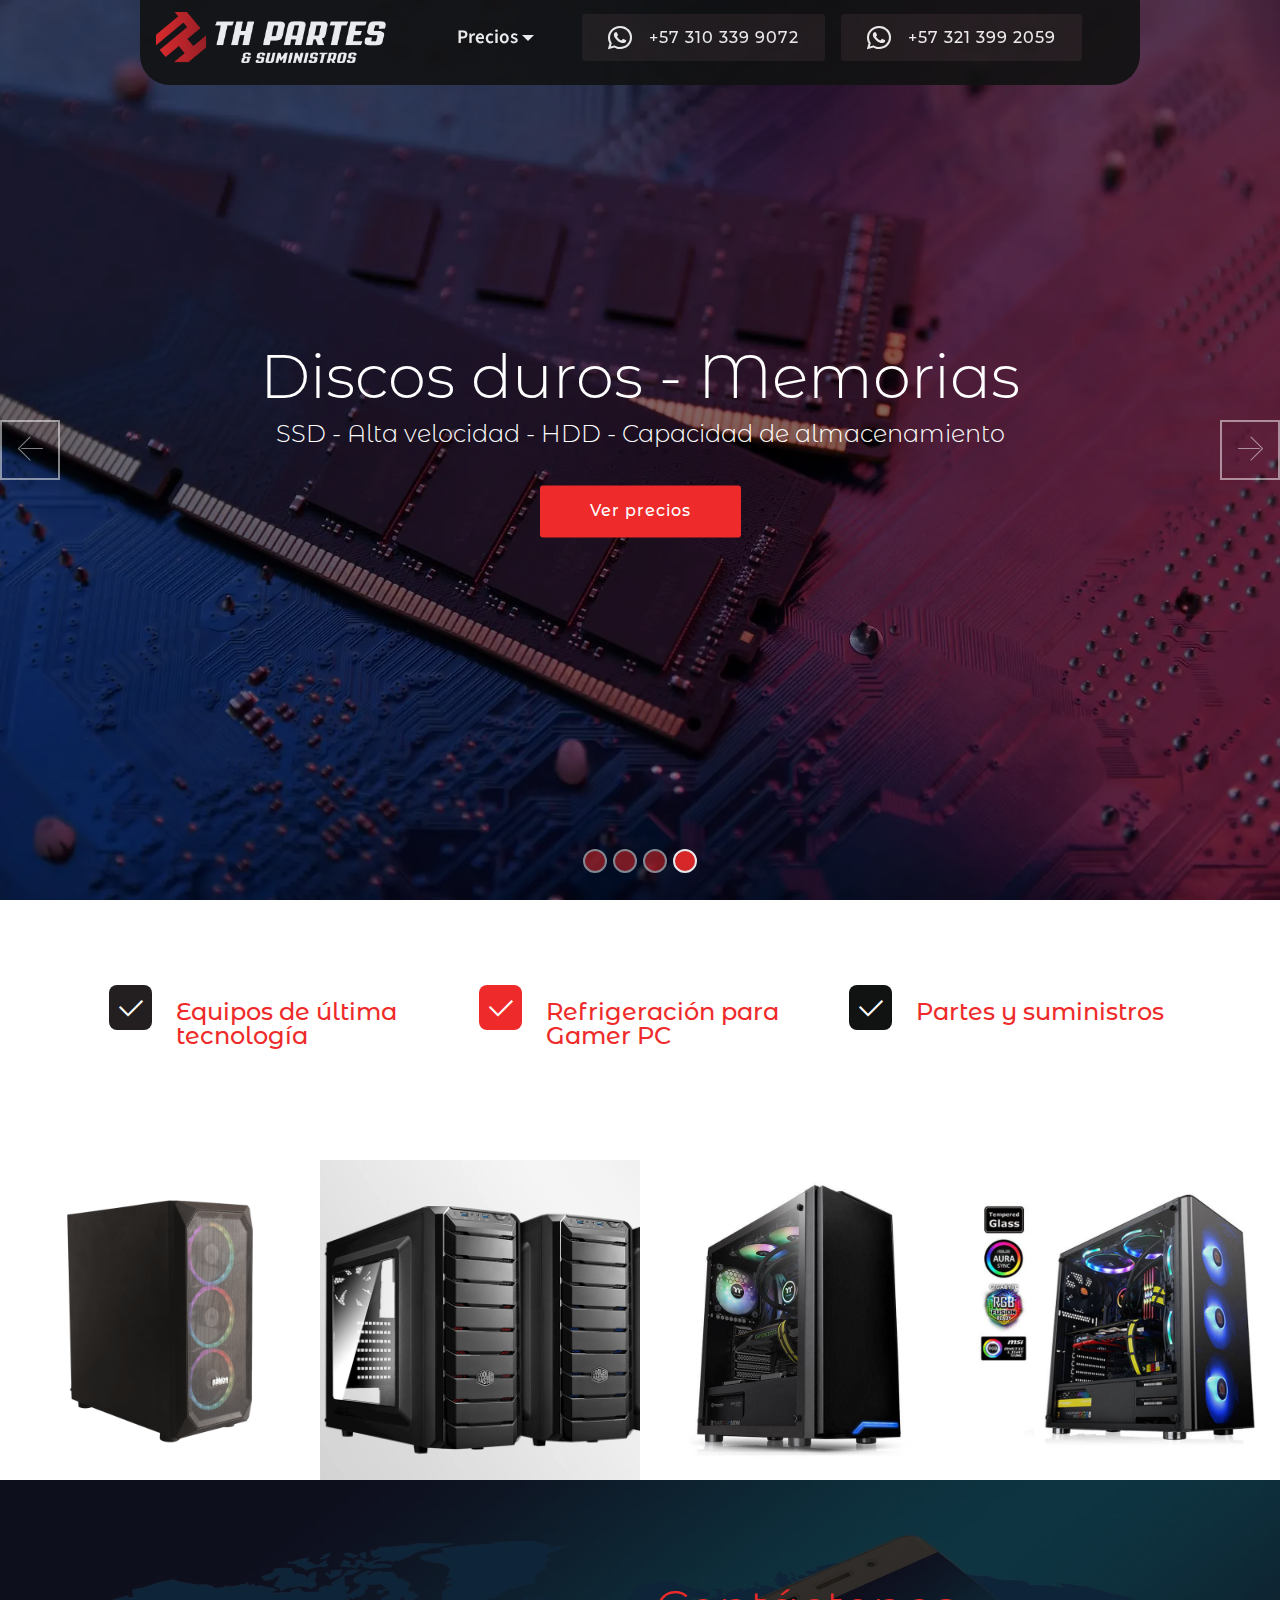
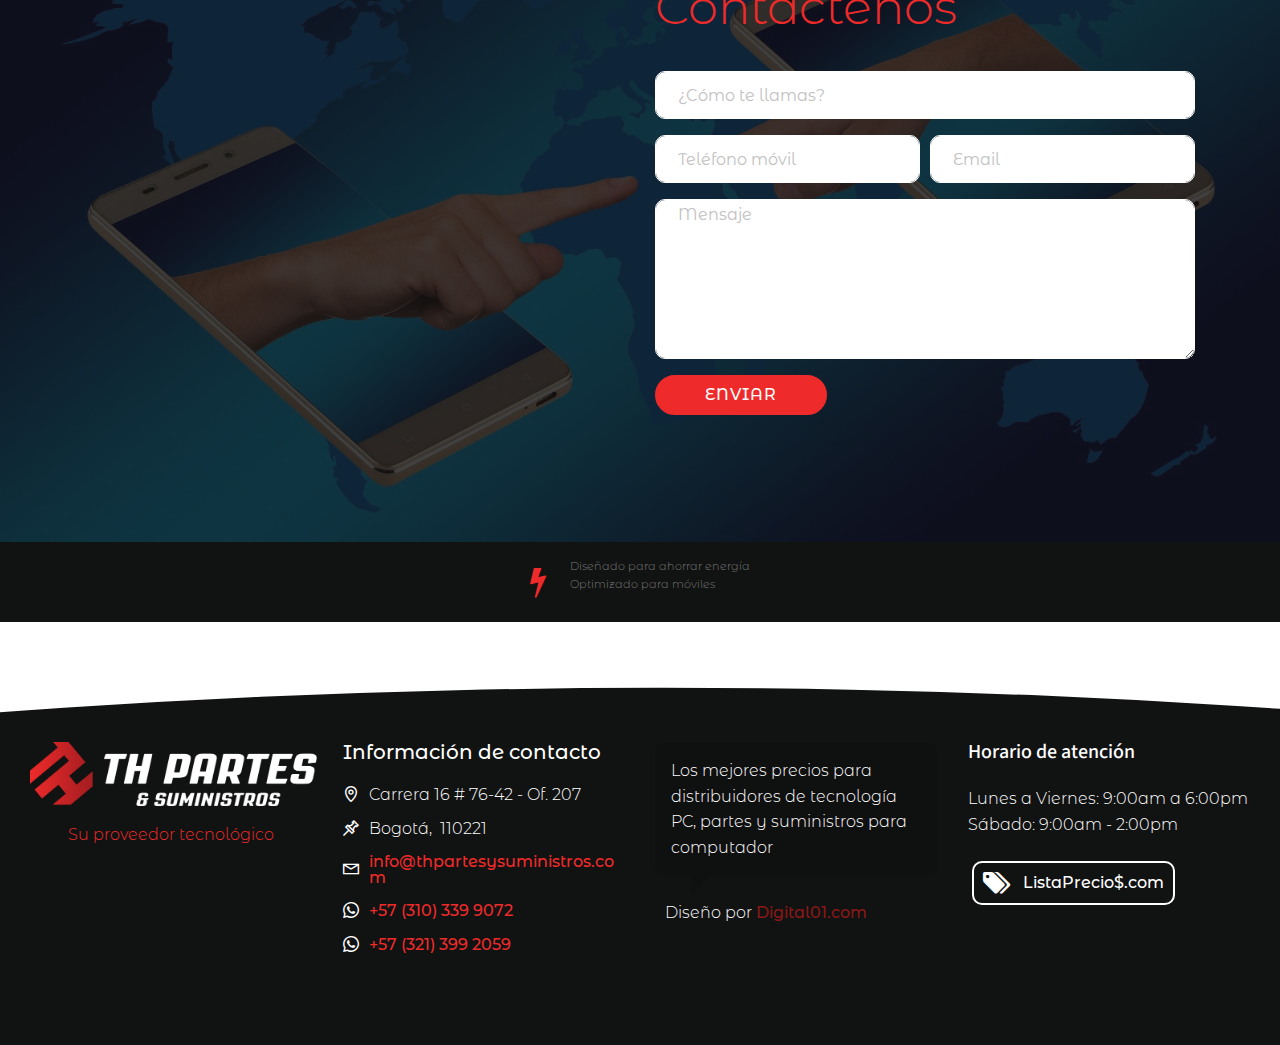
==== index.html @ 51be2498 "create github pages" ====
<!DOCTYPE html>
<html  lang="es">
<head>
  
  <meta charset="UTF-8">
  <meta http-equiv="X-UA-Compatible" content="IE=edge">
  
  <meta name="twitter:card" content="summary_large_image"/>
  <meta name="twitter:image:src" content="assets/images/index-meta.png">
  <meta property="og:image" content="assets/images/index-meta.png">
  <meta name="twitter:title" content="TH Partes y Suministros">
  <meta name="viewport" content="width=device-width, initial-scale=1, minimum-scale=1">
  <link rel="shortcut icon" href="assets/images/th-logo-128x128.png" type="image/x-icon">
  <meta name="description" content="Su proveedor tecnológico. Los mejores precios para distribuidores de tecnología PC, partes y suministros para computador.">
  
  
  <title>TH Partes y Suministros</title>
  <link rel="stylesheet" href="assets/web/assets/mobirise-icons2/mobirise2.css">
  <link rel="stylesheet" href="assets/web/assets/mobirise-icons/mobirise-icons.css">
  <link rel="stylesheet" href="assets/FontAwesome/css/font-awesome.css">
  <link rel="stylesheet" href="assets/tether/tether.min.css">
  <link rel="stylesheet" href="assets/bootstrap/css/bootstrap.min.css">
  <link rel="stylesheet" href="assets/bootstrap/css/bootstrap-grid.min.css">
  <link rel="stylesheet" href="assets/bootstrap/css/bootstrap-reboot.min.css">
  <link rel="stylesheet" href="assets/smart-cart/minicart-theme.css">
  <link rel="stylesheet" href="assets/popup-overlay-plugin/style.css">
  <link rel="stylesheet" href="assets/formstyler/jquery.formstyler.css">
  <link rel="stylesheet" href="assets/formstyler/jquery.formstyler.theme.css">
  <link rel="stylesheet" href="assets/datepicker/jquery.datetimepicker.min.css">
  <link rel="stylesheet" href="assets/dropdown/css/style.css">
  <link rel="stylesheet" href="assets/socicon/css/styles.css">
  <link rel="stylesheet" href="assets/theme/css/style.css">
  <link rel="stylesheet" href="assets/gallery/style.css">
  <link rel="stylesheet" href="assets/recaptcha.css">
  <link rel="preload" href="https://fonts.googleapis.com/css?family=Montserrat+Alternates:100,100i,200,200i,300,300i,400,400i,500,500i,600,600i,700,700i,800,800i,900,900i&display=swap" as="style" onload="this.onload=null;this.rel='stylesheet'">
  <noscript><link rel="stylesheet" href="https://fonts.googleapis.com/css?family=Montserrat+Alternates:100,100i,200,200i,300,300i,400,400i,500,500i,600,600i,700,700i,800,800i,900,900i&display=swap"></noscript>
  <link rel="preload" href="https://fonts.googleapis.com/css?family=Source+Sans+Pro:200,200i,300,300i,400,400i,600,600i,700,700i,900,900i&display=swap" as="style" onload="this.onload=null;this.rel='stylesheet'">
  <noscript><link rel="stylesheet" href="https://fonts.googleapis.com/css?family=Source+Sans+Pro:200,200i,300,300i,400,400i,600,600i,700,700i,900,900i&display=swap"></noscript>
  <link rel="preload" as="style" href="assets/mobirise/css/mbr-additional.css?v=G90X9Z"><link rel="stylesheet" href="assets/mobirise/css/mbr-additional.css?v=G90X9Z" type="text/css">

  
  
  

<meta name="theme-color" content="#111212">
<link rel="manifest" href="manifest.json">
<script src="sw-connect.js"></script>
<meta name="apple-mobile-web-app-capable" content="yes">
<link rel="apple-touch-startup-image" media="(device-width: 320px) and (device-height: 568px) and (-webkit-device-pixel-ratio: 2) and (orientation: portrait)" href="assets/images/apple-launch-640x1136.png">
<link rel="apple-touch-startup-image" media="(device-width: 375px) and (device-height: 667px) and (-webkit-device-pixel-ratio: 2) and (orientation: portrait)" href="assets/images/apple-launch-750x1334.png">
<link rel="apple-touch-startup-image" media="(device-width: 414px) and (device-height: 736px) and (-webkit-device-pixel-ratio: 3) and (orientation: portrait)" href="assets/images/apple-launch-1242x2208.png">
<link rel="apple-touch-startup-image" media="(device-width: 375px) and (device-height: 812px) and (-webkit-device-pixel-ratio: 3) and (orientation: portrait)" href="assets/images/apple-launch-1125x2436.png">
<link rel="apple-touch-startup-image" media="(device-width: 768px) and (device-height: 1024px) and (-webkit-device-pixel-ratio: 2) and (orientation: portrait)" href="assets/images/apple-launch-1536x2048.png">
<link rel="apple-touch-startup-image" media="(device-width: 834px) and (device-height: 1112px) and (-webkit-device-pixel-ratio: 2) and (orientation: portrait)" href="assets/images/apple-launch-1668x2224.png">
<link rel="apple-touch-startup-image" media="(device-width: 1024px) and (device-height: 1366px) and (-webkit-device-pixel-ratio: 2) and (orientation: portrait)" href="assets/images/apple-launch-2048x2732.png">
<meta name="apple-mobile-web-app-status-bar-style" content="default">
<meta name="apple-mobile-web-app-title" content="TH Partes & Suministros">
<link rel="apple-touch-icon" href="apple-touch-icon.png"></head>
<body>
  
  <section class="menu cid-s9MuV5yV7S" once="menu" id="menu04-0">

    


    <nav class="navbar navbar-dropdown navbar-fixed-top navbar-expand-lg">
        <div class="navbar-brand">
            <span class="navbar-logo">
                <a href="https://thpartesysuministros.com">
                    <img src="assets/images/th-logo-h-b.svg" alt="TH Partes y Suministros" style="height: 3.2rem;">
                </a>
            </span>
            
        </div>
        <button class="navbar-toggler" type="button" data-toggle="collapse" data-target="#navbarSupportedContent" aria-controls="navbarNavAltMarkup" aria-expanded="false" aria-label="Toggle navigation">
            <div class="hamburger">
                <span></span>
                <span></span>
                <span></span>
                <span></span>
            </div>
        </button>
        <div class="collapse navbar-collapse" id="navbarSupportedContent">
            <ul class="navbar-nav nav-dropdown" data-app-modern-menu="true"><li class="nav-item dropdown"><a class="nav-link link dropdown-toggle text-white display-7" href="#" aria-expanded="false" data-toggle="dropdown-submenu">
                        Precios</a><div class="dropdown-menu"><a class="dropdown-item text-white display-7" href="https://thpartesysuministros.com/xapps/listaprecios/2/p" aria-expanded="false">Discos duros - Memorias<br></a><a class="dropdown-item text-white display-7" href="https://thpartesysuministros.com/xapps/listaprecios/1/c" aria-expanded="false">Boards - CPUs - Tarjetas de video</a><a class="dropdown-item text-white display-7" href="https://thpartesysuministros.com/xapps/listaprecios/4/p" aria-expanded="false">Cajas ATX - Fuentes de poder</a><a class="dropdown-item text-white display-7" href="https://thpartesysuministros.com/xapps/listaprecios/1/p" aria-expanded="false">Equipos - Impresoras - Scanners</a><a class="dropdown-item text-white display-7" href="https://thpartesysuministros.com/xapps/listaprecios/5/p" aria-expanded="false">Monitores - Video proyectores - Periféricos&nbsp;</a></div>
                    
                </li></ul>
            <div class="navbar-buttons px-2 mbr-section-btn"><a class="btn btn-sm btn-secondary display-4" href="https://api.whatsapp.com/send?phone=573103399072&text=Hola%20TH%20Partes%20y%20Suministros" target="_blank"><span class="socicon socicon-whatsapp mbr-iconfont mbr-iconfont-btn"></span>+57 310 339 9072</a> <a class="btn btn-sm btn-secondary display-4" href="https://api.whatsapp.com/send?phone=573213992059&text=Hola%20TH%20Partes%20y%20Suministros" target="_blank"><span class="socicon socicon-whatsapp mbr-iconfont mbr-iconfont-btn"></span>+57 321 399 2059</a></div>

            

        </div>
    </nav>
</section>

<section class="slider1 hotelm4_slider1 carousel slide cid-sxrC6xjYT0" data-interval="false" id="slider1-z">

    

    <div class="full-screen"><div class="mbr-slider slide carousel" data-keyboard="false" data-bs-keyboard="false" data-ride="carousel" data-bs-ride="carousel" data-interval="4000" data-bs-interval="4000" data-bs-pause="true" data-pause="true"><ol class="carousel-indicators"><li data-app-prevent-settings="" data-target="#slider1-z" data-bs-target="#slider1-z" data-slide-to="0" data-bs-slide-to="0"></li><li data-app-prevent-settings="" data-target="#slider1-z" data-bs-target="#slider1-z" data-slide-to="1" data-bs-slide-to="1"></li><li data-app-prevent-settings="" data-target="#slider1-z" data-bs-target="#slider1-z" data-slide-to="2" data-bs-slide-to="2"></li><li data-app-prevent-settings="" data-target="#slider1-z" data-bs-target="#slider1-z" class=" active" data-slide-to="3" data-bs-slide-to="3"></li></ol><div class="carousel-inner" role="listbox"><div class="carousel-item slider-fullscreen-image" data-bg-video-slide="false" style="background-image: url(assets/images/computer-motherboard-cpu-socket.webp);"><div class="container container-slide"><div class="image_wrapper"><div class="mbr-overlay"></div><img src="assets/images/computer-motherboard-cpu-socket.webp" alt="" title=""><div class="carousel-caption justify-content-center"><div class="col-10 align-center"><h2 class="mbr-fonts-style display-1">Boards - CPUs<br>Tarjetas de video</h2><div class="mbr-section-btn" buttons="0"><a class="btn display-4 btn-primary" href="https://thpartesysuministros.com/xapps/listaprecios/1/c">Ver precios</a> </div></div></div></div></div></div><div class="carousel-item slider-fullscreen-image" data-bg-video-slide="false" style="background-image: url(assets/images/inside-high-performance-desktop-pc-cooling-system-cpu-socket-with-multicolored-led-rgb-light-show-st.webp);"><div class="container container-slide"><div class="image_wrapper"><div class="mbr-overlay"></div><img src="assets/images/inside-high-performance-desktop-pc-cooling-system-cpu-socket-with-multicolored-led-rgb-light-show-st.webp" alt="" title=""><div class="carousel-caption justify-content-center"><div class="col-10 align-center"><h2 class="mbr-fonts-style display-1">Máxima potencia</h2><p class="lead mbr-text mbr-fonts-style display-5">- Máximo rendimiento -&nbsp;</p><div class="mbr-section-btn" buttons="0"><a class="btn display-4 btn-primary" href="https://thpartesysuministros.com/xapps/listaprecios/4/p">Cajas ATX - Fuentes de poder</a> <a class="btn display-4 btn-primary" href="https://thpartesysuministros.com/xapps/listaprecios/1/p">Equipos - Impresoras - Scanners</a> </div></div></div></div></div></div><div class="carousel-item slider-fullscreen-image" data-bg-video-slide="false" style="background-image: url(assets/images/close-up-pro-gamer-s-hands-keyboard-neon-color-min.webp);"><div class="container container-slide"><div class="image_wrapper"><div class="mbr-overlay"></div><img src="assets/images/close-up-pro-gamer-s-hands-keyboard-neon-color-min.webp" alt="" title=""><div class="carousel-caption justify-content-center"><div class="col-10 align-center"><h2 class="mbr-fonts-style display-1">Monitores<br>Video proyectores<br>Periféricos<br></h2><div class="mbr-section-btn" buttons="0"><a class="btn display-4 btn-primary" href="https://thpartesysuministros.com/xapps/listaprecios/5/p">Ver precios</a> </div></div></div></div></div></div><div class="carousel-item slider-fullscreen-image active" data-bg-video-slide="false" style="background-image: url(assets/images/computer-memory-ram-motherboard-background-close-up-system-main-memory-random-access-memory-onboard-.webp);"><div class="container container-slide"><div class="image_wrapper"><div class="mbr-overlay"></div><img src="assets/images/computer-memory-ram-motherboard-background-close-up-system-main-memory-random-access-memory-onboard-.webp" alt="" title=""><div class="carousel-caption justify-content-center"><div class="col-10 align-center"><h2 class="mbr-fonts-style display-1">Discos duros - Memorias</h2><p class="lead mbr-text mbr-fonts-style display-5">SSD - Alta velocidad - HDD - Capacidad de almacenamiento</p><div class="mbr-section-btn" buttons="0"><a class="btn display-4 btn-primary" href="https://thpartesysuministros.com/xapps/listaprecios/2/p">Ver precios</a> </div></div></div></div></div></div></div><a data-app-prevent-settings="" class="carousel-control carousel-control-prev" role="button" data-slide="prev" data-bs-slide="prev" href="#slider1-z"><span aria-hidden="true" class="mbri-left mbr-iconfont"></span><span class="sr-only visually-hidden">Previous</span></a><a data-app-prevent-settings="" class="carousel-control carousel-control-next" role="button" data-slide="next" data-bs-slide="next" href="#slider1-z"><span aria-hidden="true" class="mbri-right mbr-iconfont"></span><span class="sr-only visually-hidden">Next</span></a></div></div>

</section>

<section class="features1 cid-rlf4PtSi5X" id="features03-78">

    

    
    <div class="container">
        <div class="media-container-row">

            <div class="card p-3 col-12 col-md-8 col-lg-4">
                <div class="card-img pt-1">
                    <span class="mbr-iconfont img1 mobi-mbri-success mobi-mbri"></span>
                </div>
                <div class="card-box">
                    <h4 class="card-title py-2 align-left mbr-fonts-style display-5">
                        
<div><a href="https://thpartesysuministros.com/xapps/listaprecios/1/p" class="text-primary">Equipos de última tecnología</a></div></h4>
                    
                </div>
            </div>

            <div class="card p-3 col-12 col-md-8 col-lg-4">
                <div class="card-img pt-1">
                    <span class="mbr-iconfont img2 mobi-mbri-success mobi-mbri"></span>
                </div>
                <div class="card-box">
                    <h4 class="card-title py-2 align-left mbr-fonts-style display-5"><a href="https://thpartesysuministros.com/xapps/listaprecios/4/p" class="text-primary">Refrigeración para Gamer PC</a></h4>
                    
                </div>
            </div>

            <div class="card p-3 col-12 col-md-8 col-lg-4">
                <div class="card-img pt-1">
                    <span class="mbr-iconfont img3 mobi-mbri-success mobi-mbri"></span>
                </div>
                <div class="card-box">
                    <h4 class="card-title py-2 align-left mbr-fonts-style display-5">

                        <a href="https://thpartesysuministros.com/xapps/listaprecios/1/c" class="text-primary">Partes y suministros</a></h4>
                    
                </div>
            </div>

            

        </div>

    </div>

</section>

<section class="mbr-gallery mbr-slider-carousel cid-rlf564ozp3" id="gallery01-7c">

    

    <div>
        <div><!-- Filter --><!-- Gallery --><div class="mbr-gallery-row"><div class="mbr-gallery-layout-default"><div><div><div class="mbr-gallery-item mbr-gallery-item--p0" data-video-url="false" data-tags="Awesome"><div href="#lb-gallery01-7c" data-slide-to="0" data-bs-slide-to="0" data-toggle="modal" data-bs-toggle="modal"><img src="assets/images/case-cgl18-1080x1080-800x800.png" alt="" title=""><span class="icon-focus"></span></div></div><div class="mbr-gallery-item mbr-gallery-item--p0" data-video-url="false" data-tags="Responsive"><div href="#lb-gallery01-7c" data-slide-to="1" data-bs-slide-to="1" data-toggle="modal" data-bs-toggle="modal"><img src="assets/images/500-1-desktop-1-1920x850-680x680.png" alt="" title=""><span class="icon-focus"></span></div></div><div class="mbr-gallery-item mbr-gallery-item--p0" data-video-url="false" data-tags="Creative"><div href="#lb-gallery01-7c" data-slide-to="2" data-bs-slide-to="2" data-toggle="modal" data-bs-toggle="modal"><img src="assets/images/thermaltake-h100-tg-negra-atx-800x800-800x800.jpg" alt="" title=""><span class="icon-focus"></span></div></div><div class="mbr-gallery-item mbr-gallery-item--p0" data-video-url="false" data-tags="Animated"><div href="#lb-gallery01-7c" data-slide-to="3" data-bs-slide-to="3" data-toggle="modal" data-bs-toggle="modal"><img src="assets/images/case01-850x850-800x800.jpg" alt="" title=""><span class="icon-focus"></span></div></div></div></div><div class="clearfix"></div></div></div><!-- Lightbox --><div data-app-prevent-settings="" class="mbr-slider modal fade carousel slide" tabindex="-1" data-keyboard="true" data-bs-keyboard="true" data-interval="false" data-bs-interval="false" id="lb-gallery01-7c"><div class="modal-dialog"><div class="modal-content"><div class="modal-body"><div class="carousel-inner"><div class="carousel-item"><img src="assets/images/case-cgl18-1080x1080.png" alt="" title=""></div><div class="carousel-item"><img src="assets/images/500-1-desktop-1-1920x850.png" alt="" title=""></div><div class="carousel-item"><img src="assets/images/thermaltake-h100-tg-negra-atx-800x800.jpg" alt="" title=""></div><div class="carousel-item active"><img src="assets/images/case01-850x850.jpg" alt="" title=""></div></div><a class="carousel-control carousel-control-prev" role="button" data-slide="prev" data-bs-slide="prev" href="#lb-gallery01-7c"><span class="mbri-left mbr-iconfont" aria-hidden="true"></span><span class="sr-only visually-hidden">Previous</span></a><a class="carousel-control carousel-control-next" role="button" data-slide="next" data-bs-slide="next" href="#lb-gallery01-7c"><span class="mbri-right mbr-iconfont" aria-hidden="true"></span><span class="sr-only visually-hidden">Next</span></a><a class="close" href="#" role="button" data-dismiss="modal" data-bs-dismiss="modal"><span class="sr-only visually-hidden">Close</span></a></div></div></div></div></div>
    </div>

</section>

<section class="form cid-rlhJpa1Xy3" id="forms02-8t">
    
    <div class="mbr-overlay"></div>
    <div class="container">
        <div class="row">
            
            
            <div class="col-lg-6 col-md-12">
                <div class="google-map"><iframe frameborder="0" style="border:0" src="https://www.google.com/maps/embed?pb=!1m18!1m12!1m3!1d3976.6095754862104!2d-74.06156128485098!3d4.663497343276582!2m3!1f0!2f0!3f0!3m2!1i1024!2i768!4f13.1!3m3!1m2!1s0x8e3f9a5ed353b26f%3A0xbcc8257d9e18b8af!2sCra.%2016%20%2376-42%2C%20Bogot%C3%A1!5e0!3m2!1sen!2sco!4v1599369763147!5m2!1sen!2sco" allowfullscreen=""></iframe></div>
            </div>
            

            <div class="col-lg-6 my-auto pb-4 mbr-form" data-form-type="formoid">
<!--Formbuilder Form-->
<form action="https://mobirise.eu/" method="POST" class="mbr-form form-with-styler" data-form-title="Contacto TH - Digital01"><input type="hidden" name="email" data-form-email="true" value="hSgg6LO9fXqX2CxB32RnU9InUMPg+ONGO6hGZ9HVRQgV5ylrJaEyDWL7i1G0mYMMLUePKCd7ywliQSC/T+oBUk0W2uD0/KsANPzKT0uc7Q3CPkGtEO0lHrUQ2GFjYSlW.nb+JlX5uXM7V6d+rQZnQOLutKtyZpX1R0PYGSSOqtx69B9n0Z7lUxYZHSe7LChMoyOeugbfJoBi4QVOQKkZa8QB1IX7vzNRturPNSQrLOaUuIe10EEtZ+i/dohMH9XFd">
<div class="form-row">
<div hidden="hidden" data-form-alert="" class="alert alert-success col-12">Gracias por tu mensaje... ¡Pronto estaremos en contacto!</div>
<div hidden="hidden" data-form-alert-danger="" class="alert alert-danger col-12">Oops...! some problem!</div>
</div>
<div class="dragArea form-row">
<div class="col-lg-12">
<h5 class="mbr-fonts-style display-2">Contáctenos</h5>
</div>
<div class="col-lg-12 form-group" data-for="Nombre">
<input type="text" name="Nombre" placeholder="¿Cómo te llamas?" data-form-field="Nombre" required="required" class="form-control display-7" value="" id="Nombre-forms02-8t">
</div>
<div class="col-lg-12 col-md-12 col-sm-12 form-group">
<div class="form-row">
<div class="col">
<input type="text" name="Email" placeholder="Teléfono móvil" data-form-field="Email" class="form-control text-multiple" required="required" value="" id="Email-forms02-8t">
</div>
<div class="col">
<input type="text" name="Teléfono" placeholder="Email" data-form-field="Teléfono" class="form-control text-multiple" required="required" value="" id="Teléfono-forms02-8t">
</div>
</div>
</div>

<div class="col-lg-12 form-group" data-for="Mensaje">
<textarea name="Mensaje" placeholder="Mensaje" data-form-field="Mensaje" class="form-control display-7" id="Mensaje-forms02-8t"></textarea>
</div>
<div class="col-auto">
<button type="submit" class="btn btn-primary display-4">ENVIAR</button>
</div>
</div>
</form><!--Formbuilder Form-->
</div>


        </div>

    </div>
</section>

<section class="features7 cid-s9MC3MQ8Vz" id="features7-1">
    
    

    
    <div class="container">
        <div class="row justify-content-center">

            <div class="card p-3 col-12 col-md-6">
                <div class="media">
                    <div class="card-img pr-2">
                        <span class="ax-pulse mbr-iconfont fa-flash fa" style="font-size: 32px; color: rgb(238, 43, 42); fill: rgb(238, 43, 42);"></span>
                    </div>
                    <div class="card-box media-body">
                        
                        <p class="mbr-text mbr-fonts-style display-4">
                           Diseñado para ahorrar energía<br>Optimizado para móviles</p>
                    </div>
                </div>
            </div>

            

            

            
        </div>
    </div>
</section>

<section class="cid-rlf5rK4iOY" id="footer02-7f">

    

    


    <svg xmlns="http://www.w3.org/2000/svg" xmlns:xlink="http://www.w3.org/1999/xlink" width="1380px" height="760px" viewBox="0 0 1380 760" preserveAspectRatio="xMidYMid meet">
        <defs id="svgEditorDefs">
            <polygon id="svgEditorShapeDefs" style="fill:khaki;stroke:black;vector-effect:non-scaling-stroke;stroke-width:0px;"></polygon>
        </defs>
        <rect id="svgEditorBackground" x="0" y="0" width="1380" height="760" style="fill: none; stroke: none;"></rect>
        <path d="M0.3577131120350206,0.819491525482845h-1.5000000000000355ZM0.3577131120350206,-3.1805084745172603h-1.5000000000000355ZM-0.14228688796500222,-4.180508474517258h5.000000000000002a5,5,0,0,1,0,6.00000000000003h-5.000000000000025a5,5,0,0,0,0,-6.00000000000003ZM5.8577131120349835,-1.1805084745172634h1.0000000000000249Z" style="fill:khaki; stroke:black; vector-effect:non-scaling-stroke;stroke-width:0px;" id="e2_shape" transform="matrix(1.01506 82.3743 -245.478 0.34062 392.311 526.125)"></path>
    </svg>


    <div class="container">
        <div class="media-container-row content text-white">
            <div class="col-12 col-md-6 col-lg-3">
                <div class="media-wrap align-left">
                    
                        <img src="assets/images/th-logo-h-b.svg" alt="TH Partes y Suministros">
                    
                </div>

                <p class="mbr-text align-left text1 mbr-fonts-style display-4">
                    Su proveedor tecnológico</p>

                


            </div>
            <div class="col-12 col-md-6 col-lg-3 mbr-fonts-style display-4">
                <h5 class="pb-3 align-left">
                    Información de contacto</h5>


                <div class="item">
                    <div class="card-img"><span class="mbr-iconfont img1 mobi-mbri-map-pin mobi-mbri"></span>
                    </div>
                    <div class="card-box">
                        <h4 class="item-title align-left mbr-fonts-style display-4">Carrera 16 # 76-42 - Of. 207</h4>
                    </div>
                </div>

                <div class="item">
                    <div class="card-img"><span class="mbr-iconfont img1 mobi-mbri-pin mobi-mbri"></span></div>
                    <div class="card-box">
                        <h4 class="item-title align-left mbr-fonts-style display-4">Bogotá,&nbsp; 110221</h4>
                    </div>
                </div>

                <div class="item">
                    <div class="card-img"><span class="mbr-iconfont img1 mobi-mbri-letter mobi-mbri"></span>
                    </div>
                    <div class="card-box">
                        <h4 class="item-title align-left mbr-fonts-style display-4">
                            <a href="mailto:info@thpartesysuministros.com" class="text-primary">info@thpartesysuministros.com</a></h4>
                    </div>
                </div>

                <div class="item">
                    <div class="card-img"><span class="mbr-iconfont img1 socicon-whatsapp socicon"></span>
                    </div>
                    <div class="card-box">
                        <h4 class="item-title align-left mbr-fonts-style display-4"><a href="https://api.whatsapp.com/send?phone=573103399072&text=Hola%20TH%20Partes%20y%20Suministros" class="text-primary" target="_blank">+57 (310) 339 9072</a></h4>
                    </div>
                </div>
                <div class="item">
                    <div class="card-img"><span class="mbr-iconfont img1 socicon-whatsapp socicon"></span>
                    </div>
                    <div class="card-box">
                        <h4 class="item-title align-left mbr-fonts-style display-4"><a href="https://api.whatsapp.com/send?phone=573213992059&text=Hola%20TH%20Partes%20y%20Suministros" class="text-primary" target="_blank">+57 (321) 399 2059</a></h4>
                    </div>
                </div>

                


            </div>
            <div class="col-12 col-md-6 col-lg-3 mbr-fonts-style display-4">

                <p class="mbr-text quote align-left mbr-fonts-style display-4">
                    Los mejores precios para distribuidores de tecnología PC, partes y suministros para computador
                </p>

                <div class="item">
                    
                    <div class="card-box">
                        <h4 class="theme align-left mbr-fonts-style display-4">Diseño por <a href="https://digital01.com" class="text-info" target="_blank">Digital01.com</a></h4>
                    </div>
                </div>
            </div>
            <div class="col-12 col-md-6 col-lg-3 mbr-fonts-style display-7">
                <h5 class="pb-3 align-left">Horario de atención</h5>
                <p class="mbr-text align-left text2 mbr-fonts-style display-4">
                    Lunes a Viernes: 9:00am a 6:00pm<br>Sábado: 9:00am - 2:00pm</p>

                <div class="mbr-section-btn align-left"><a class="btn btn-md btn-white-outline display-4" href="https://listaprecios.com" target="_blank"><span class="fa fa-tags mbr-iconfont mbr-iconfont-btn"></span>ListaPrecio$.com</a></div>

            </div>
        </div>


    </div>
</section>


<script src="assets/web/assets/jquery/jquery.min.js"></script>
  <script src="assets/popper/popper.min.js"></script>
  <script src="assets/tether/tether.min.js"></script>
  <script src="assets/bootstrap/js/bootstrap.min.js"></script>
  <script src="assets/smoothscroll/smooth-scroll.js"></script>
  <script src="assets/smart-cart/minicart.js"></script>
  <script src="assets/smart-cart/minicart-customizer.js"></script>
  <script src="assets/ytplayer/index.js"></script>
  <script src="assets/vimeoplayer/jquery.mb.vimeo_player.js"></script>
  <script src="assets/bootstrapcarouselswipe/bootstrap-carousel-swipe.js"></script>
  <script src="assets/masonry/masonry.pkgd.min.js"></script>
  <script src="assets/imagesloaded/imagesloaded.pkgd.min.js"></script>
  <script src="assets/formstyler/jquery.formstyler.min.js"></script>
  <script src="assets/datepicker/jquery.datetimepicker.full.js"></script>
  <script src="assets/dropdown/js/nav-dropdown.js"></script>
  <script src="assets/dropdown/js/navbar-dropdown.js"></script>
  <script src="assets/touchswipe/jquery.touch-swipe.min.js"></script>
  <script src="assets/theme/js/script.js"></script>
  <script src="assets/slidervideo/script.js"></script>
  <script src="assets/gallery/player.min.js"></script>
  <script src="assets/gallery/script.js"></script>
  <script src="assets/formoid.min.js"></script>
  
  
  
 <div id="scrollToTop" class="scrollToTop mbr-arrow-up"><a style="text-align: center;"><i class="mbr-arrow-up-icon mbr-arrow-up-icon-cm cm-icon cm-icon-smallarrow-up"></i></a></div>
  
</body>
</html>
---- assets/web/assets/mobirise-icons2/mobirise2.css ----
@font-face {
  font-family: 'Moririse2';
  font-display: swap;
  src:  url('mobirise2.eot?f2bix4');
  src:  url('mobirise2.eot?f2bix4#iefix') format('embedded-opentype'),
    url('mobirise2.ttf?f2bix4') format('truetype'),
    url('mobirise2.woff?f2bix4') format('woff'),
    url('mobirise2.svg?f2bix4#mobirise2') format('svg');
  font-weight: normal;
  font-style: normal;
}

[class^="mobi-"], [class*=" mobi-"] {
  /* use !important to prevent issues with browser extensions that change fonts */
  font-family: 'Moririse2' !important;
  speak: none;
  font-style: normal;
  font-weight: normal;
  font-variant: normal;
  text-transform: none;
  line-height: 1;

  /* Better Font Rendering =========== */
  -webkit-font-smoothing: antialiased;
  -moz-osx-font-smoothing: grayscale;
}

.mobi-mbri-add-submenu:before {
  content: "\e900";
}
.mobi-mbri-alert:before {
  content: "\e901";
}
.mobi-mbri-align-center:before {
  content: "\e902";
}
.mobi-mbri-align-justify:before {
  content: "\e903";
}
.mobi-mbri-align-left:before {
  content: "\e904";
}
.mobi-mbri-align-right:before {
  content: "\e905";
}
.mobi-mbri-android:before {
  content: "\e906";
}
.mobi-mbri-apple:before {
  content: "\e907";
}
.mobi-mbri-arrow-down:before {
  content: "\e908";
}
.mobi-mbri-arrow-next:before {
  content: "\e909";
}
.mobi-mbri-arrow-prev:before {
  content: "\e90a";
}
.mobi-mbri-arrow-up:before {
  content: "\e90b";
}
.mobi-mbri-bold:before {
  content: "\e90c";
}
.mobi-mbri-bookmark:before {
  content: "\e90d";
}
.mobi-mbri-bootstrap:before {
  content: "\e90e";
}
.mobi-mbri-briefcase:before {
  content: "\e90f";
}
.mobi-mbri-browse:before {
  content: "\e910";
}
.mobi-mbri-bulleted-list:before {
  content: "\e911";
}
.mobi-mbri-calendar:before {
  content: "\e912";
}
.mobi-mbri-camera:before {
  content: "\e913";
}
.mobi-mbri-cart-add:before {
  content: "\e914";
}
.mobi-mbri-cart-full:before {
  content: "\e915";
}
.mobi-mbri-cash:before {
  content: "\e916";
}
.mobi-mbri-change-style:before {
  content: "\e917";
}
.mobi-mbri-chat:before {
  content: "\e918";
}
.mobi-mbri-clock:before {
  content: "\e919";
}
.mobi-mbri-close:before {
  content: "\e91a";
}
.mobi-mbri-cloud:before {
  content: "\e91b";
}
.mobi-mbri-code:before {
  content: "\e91c";
}
.mobi-mbri-contact-form:before {
  content: "\e91d";
}
.mobi-mbri-credit-card:before {
  content: "\e91e";
}
.mobi-mbri-cursor-click:before {
  content: "\e91f";
}
.mobi-mbri-cust-feedback:before {
  content: "\e920";
}
.mobi-mbri-database:before {
  content: "\e921";
}
.mobi-mbri-delivery:before {
  content: "\e922";
}
.mobi-mbri-desktop:before {
  content: "\e923";
}
.mobi-mbri-devices:before {
  content: "\e924";
}
.mobi-mbri-down:before {
  content: "\e925";
}
.mobi-mbri-download-2:before {
  content: "\e926";
}
.mobi-mbri-download:before {
  content: "\e927";
}
.mobi-mbri-drag-n-drop-2:before {
  content: "\e928";
}
.mobi-mbri-drag-n-drop:before {
  content: "\e929";
}
.mobi-mbri-edit-2:before {
  content: "\e92a";
}
.mobi-mbri-edit:before {
  content: "\e92b";
}
.mobi-mbri-error:before {
  content: "\e92c";
}
.mobi-mbri-extension:before {
  content: "\e92d";
}
.mobi-mbri-features:before {
  content: "\e92e";
}
.mobi-mbri-file:before {
  content: "\e92f";
}
.mobi-mbri-flag:before {
  content: "\e930";
}
.mobi-mbri-folder:before {
  content: "\e931";
}
.mobi-mbri-gift:before {
  content: "\e932";
}
.mobi-mbri-github:before {
  content: "\e933";
}
.mobi-mbri-globe-2:before {
  content: "\e934";
}
.mobi-mbri-globe:before {
  content: "\e935";
}
.mobi-mbri-growing-chart:before {
  content: "\e936";
}
.mobi-mbri-hearth:before {
  content: "\e937";
}
.mobi-mbri-help:before {
  content: "\e938";
}
.mobi-mbri-home:before {
  content: "\e939";
}
.mobi-mbri-hot-cup:before {
  content: "\e93a";
}
.mobi-mbri-idea:before {
  content: "\e93b";
}
.mobi-mbri-image-gallery:before {
  content: "\e93c";
}
.mobi-mbri-image-slider:before {
  content: "\e93d";
}
.mobi-mbri-info:before {
  content: "\e93e";
}
.mobi-mbri-italic:before {
  content: "\e93f";
}
.mobi-mbri-key:before {
  content: "\e940";
}
.mobi-mbri-laptop:before {
  content: "\e941";
}
.mobi-mbri-layers:before {
  content: "\e942";
}
.mobi-mbri-left-right:before {
  content: "\e943";
}
.mobi-mbri-left:before {
  content: "\e944";
}
.mobi-mbri-letter:before {
  content: "\e945";
}
.mobi-mbri-like:before {
  content: "\e946";
}
.mobi-mbri-link:before {
  content: "\e947";
}
.mobi-mbri-lock:before {
  content: "\e948";
}
.mobi-mbri-login:before {
  content: "\e949";
}
.mobi-mbri-logout:before {
  content: "\e94a";
}
.mobi-mbri-magic-stick:before {
  content: "\e94b";
}
.mobi-mbri-map-pin:before {
  content: "\e94c";
}
.mobi-mbri-menu:before {
  content: "\e94d";
}
.mobi-mbri-mobile-2:before {
  content: "\e94e";
}
.mobi-mbri-mobile-horizontal:before {
  content: "\e94f";
}
.mobi-mbri-mobile:before {
  content: "\e950";
}
.mobi-mbri-mobirise:before {
  content: "\e951";
}
.mobi-mbri-more-horizontal:before {
  content: "\e952";
}
.mobi-mbri-more-vertical:before {
  content: "\e953";
}
.mobi-mbri-music:before {
  content: "\e954";
}
.mobi-mbri-new-file:before {
  content: "\e955";
}
.mobi-mbri-numbered-list:before {
  content: "\e956";
}
.mobi-mbri-opened-folder:before {
  content: "\e957";
}
.mobi-mbri-pages:before {
  content: "\e958";
}
.mobi-mbri-paper-plane:before {
  content: "\e959";
}
.mobi-mbri-paperclip:before {
  content: "\e95a";
}
.mobi-mbri-phone:before {
  content: "\e95b";
}
.mobi-mbri-photo:before {
  content: "\e95c";
}
.mobi-mbri-photos:before {
  content: "\e95d";
}
.mobi-mbri-pin:before {
  content: "\e95e";
}
.mobi-mbri-play:before {
  content: "\e95f";
}
.mobi-mbri-plus:before {
  content: "\e960";
}
.mobi-mbri-preview:before {
  content: "\e961";
}
.mobi-mbri-print:before {
  content: "\e962";
}
.mobi-mbri-protect:before {
  content: "\e963";
}
.mobi-mbri-question:before {
  content: "\e964";
}
.mobi-mbri-quote-left:before {
  content: "\e965";
}
.mobi-mbri-quote-right:before {
  content: "\e966";
}
.mobi-mbri-redo:before {
  content: "\e967";
}
.mobi-mbri-refresh:before {
  content: "\e968";
}
.mobi-mbri-responsive-2:before {
  content: "\e969";
}
.mobi-mbri-responsive:before {
  content: "\e96a";
}
.mobi-mbri-right:before {
  content: "\e96b";
}
.mobi-mbri-rocket:before {
  content: "\e96c";
}
.mobi-mbri-sad-face:before {
  content: "\e96d";
}
.mobi-mbri-sale:before {
  content: "\e96e";
}
.mobi-mbri-save:before {
  content: "\e96f";
}
.mobi-mbri-search:before {
  content: "\e970";
}
.mobi-mbri-setting-2:before {
  content: "\e971";
}
.mobi-mbri-setting-3:before {
  content: "\e972";
}
.mobi-mbri-setting:before {
  content: "\e973";
}
.mobi-mbri-share:before {
  content: "\e974";
}
.mobi-mbri-shopping-bag:before {
  content: "\e975";
}
.mobi-mbri-shopping-basket:before {
  content: "\e976";
}
.mobi-mbri-shopping-cart:before {
  content: "\e977";
}
.mobi-mbri-sites:before {
  content: "\e978";
}
.mobi-mbri-smile-face:before {
  content: "\e979";
}
.mobi-mbri-speed:before {
  content: "\e97a";
}
.mobi-mbri-star:before {
  content: "\e97b";
}
.mobi-mbri-success:before {
  content: "\e97c";
}
.mobi-mbri-sun:before {
  content: "\e97d";
}
.mobi-mbri-sun2:before {
  content: "\e97e";
}
.mobi-mbri-tablet-vertical:before {
  content: "\e97f";
}
.mobi-mbri-tablet:before {
  content: "\e980";
}
.mobi-mbri-target:before {
  content: "\e981";
}
.mobi-mbri-timer:before {
  content: "\e982";
}
.mobi-mbri-to-ftp:before {
  content: "\e983";
}
.mobi-mbri-to-local-drive:before {
  content: "\e984";
}
.mobi-mbri-touch-swipe:before {
  content: "\e985";
}
.mobi-mbri-touch:before {
  content: "\e986";
}
.mobi-mbri-trash:before {
  content: "\e987";
}
.mobi-mbri-underline:before {
  content: "\e988";
}
.mobi-mbri-undo:before {
  content: "\e989";
}
.mobi-mbri-unlink:before {
  content: "\e98a";
}
.mobi-mbri-unlock:before {
  content: "\e98b";
}
.mobi-mbri-up-down:before {
  content: "\e98c";
}
.mobi-mbri-up:before {
  content: "\e98d";
}
.mobi-mbri-update:before {
  content: "\e98e";
}
.mobi-mbri-upload-2:before {
  content: "\e98f";
}
.mobi-mbri-upload:before {
  content: "\e990";
}
.mobi-mbri-user-2:before {
  content: "\e991";
}
.mobi-mbri-user:before {
  content: "\e992";
}
.mobi-mbri-users:before {
  content: "\e993";
}
.mobi-mbri-video-play:before {
  content: "\e994";
}
.mobi-mbri-video:before {
  content: "\e995";
}
.mobi-mbri-watch:before {
  content: "\e996";
}
.mobi-mbri-website-theme-2:before {
  content: "\e997";
}
.mobi-mbri-website-theme:before {
  content: "\e998";
}
.mobi-mbri-wifi:before {
  content: "\e999";
}
.mobi-mbri-windows:before {
  content: "\e99a";
}
.mobi-mbri-zoom-in:before {
  content: "\e99b";
}
.mobi-mbri-zoom-out:before {
  content: "\e99c";
}
---- assets/web/assets/mobirise-icons/mobirise-icons.css ----
@font-face {
  font-family: 'MobiriseIcons';
  src:  url('mobirise-icons.eot?spat4u');
  src:  url('mobirise-icons.eot?spat4u#iefix') format('embedded-opentype'),
    url('mobirise-icons.ttf?spat4u') format('truetype'),
    url('mobirise-icons.woff?spat4u') format('woff'),
    url('mobirise-icons.svg?spat4u#MobiriseIcons') format('svg');
  font-weight: normal;
  font-style: normal;
  font-display: swap;
}

[class^="mbri-"], [class*=" mbri-"] {
  /* use !important to prevent issues with browser extensions that change fonts */
  font-family: MobiriseIcons !important;
  speak: none;
  font-style: normal;
  font-weight: normal;
  font-variant: normal;
  text-transform: none;
  line-height: 1;

  /* Better Font Rendering =========== */
  -webkit-font-smoothing: antialiased;
  -moz-osx-font-smoothing: grayscale;
}

.mbri-add-submenu:before {
  content: "\e900";
}
.mbri-alert:before {
  content: "\e901";
}
.mbri-align-center:before {
  content: "\e902";
}
.mbri-align-justify:before {
  content: "\e903";
}
.mbri-align-left:before {
  content: "\e904";
}
.mbri-align-right:before {
  content: "\e905";
}
.mbri-android:before {
  content: "\e906";
}
.mbri-apple:before {
  content: "\e907";
}
.mbri-arrow-down:before {
  content: "\e908";
}
.mbri-arrow-next:before {
  content: "\e909";
}
.mbri-arrow-prev:before {
  content: "\e90a";
}
.mbri-arrow-up:before {
  content: "\e90b";
}
.mbri-bold:before {
  content: "\e90c";
}
.mbri-bookmark:before {
  content: "\e90d";
}
.mbri-bootstrap:before {
  content: "\e90e";
}
.mbri-briefcase:before {
  content: "\e90f";
}
.mbri-browse:before {
  content: "\e910";
}
.mbri-bulleted-list:before {
  content: "\e911";
}
.mbri-calendar:before {
  content: "\e912";
}
.mbri-camera:before {
  content: "\e913";
}
.mbri-cart-add:before {
  content: "\e914";
}
.mbri-cart-full:before {
  content: "\e915";
}
.mbri-cash:before {
  content: "\e916";
}
.mbri-change-style:before {
  content: "\e917";
}
.mbri-chat:before {
  content: "\e918";
}
.mbri-clock:before {
  content: "\e919";
}
.mbri-close:before {
  content: "\e91a";
}
.mbri-cloud:before {
  content: "\e91b";
}
.mbri-code:before {
  content: "\e91c";
}
.mbri-contact-form:before {
  content: "\e91d";
}
.mbri-credit-card:before {
  content: "\e91e";
}
.mbri-cursor-click:before {
  content: "\e91f";
}
.mbri-cust-feedback:before {
  content: "\e920";
}
.mbri-database:before {
  content: "\e921";
}
.mbri-delivery:before {
  content: "\e922";
}
.mbri-desktop:before {
  content: "\e923";
}
.mbri-devices:before {
  content: "\e924";
}
.mbri-down:before {
  content: "\e925";
}
.mbri-download:before {
  content: "\e989";
}
.mbri-drag-n-drop:before {
  content: "\e927";
}
.mbri-drag-n-drop2:before {
  content: "\e928";
}
.mbri-edit:before {
  content: "\e929";
}
.mbri-edit2:before {
  content: "\e92a";
}
.mbri-error:before {
  content: "\e92b";
}
.mbri-extension:before {
  content: "\e92c";
}
.mbri-features:before {
  content: "\e92d";
}
.mbri-file:before {
  content: "\e92e";
}
.mbri-flag:before {
  content: "\e92f";
}
.mbri-folder:before {
  content: "\e930";
}
.mbri-gift:before {
  content: "\e931";
}
.mbri-github:before {
  content: "\e932";
}
.mbri-globe:before {
  content: "\e933";
}
.mbri-globe-2:before {
  content: "\e934";
}
.mbri-growing-chart:before {
  content: "\e935";
}
.mbri-hearth:before {
  content: "\e936";
}
.mbri-help:before {
  content: "\e937";
}
.mbri-home:before {
  content: "\e938";
}
.mbri-hot-cup:before {
  content: "\e939";
}
.mbri-idea:before {
  content: "\e93a";
}
.mbri-image-gallery:before {
  content: "\e93b";
}
.mbri-image-slider:before {
  content: "\e93c";
}
.mbri-info:before {
  content: "\e93d";
}
.mbri-italic:before {
  content: "\e93e";
}
.mbri-key:before {
  content: "\e93f";
}
.mbri-laptop:before {
  content: "\e940";
}
.mbri-layers:before {
  content: "\e941";
}
.mbri-left-right:before {
  content: "\e942";
}
.mbri-left:before {
  content: "\e943";
}
.mbri-letter:before {
  content: "\e944";
}
.mbri-like:before {
  content: "\e945";
}
.mbri-link:before {
  content: "\e946";
}
.mbri-lock:before {
  content: "\e947";
}
.mbri-login:before {
  content: "\e948";
}
.mbri-logout:before {
  content: "\e949";
}
.mbri-magic-stick:before {
  content: "\e94a";
}
.mbri-map-pin:before {
  content: "\e94b";
}
.mbri-menu:before {
  content: "\e94c";
}
.mbri-mobile:before {
  content: "\e94d";
}
.mbri-mobile2:before {
  content: "\e94e";
}
.mbri-mobirise:before {
  content: "\e94f";
}
.mbri-more-horizontal:before {
  content: "\e950";
}
.mbri-more-vertical:before {
  content: "\e951";
}
.mbri-music:before {
  content: "\e952";
}
.mbri-new-file:before {
  content: "\e953";
}
.mbri-numbered-list:before {
  content: "\e954";
}
.mbri-opened-folder:before {
  content: "\e955";
}
.mbri-pages:before {
  content: "\e956";
}
.mbri-paper-plane:before {
  content: "\e957";
}
.mbri-paperclip:before {
  content: "\e958";
}
.mbri-photo:before {
  content: "\e959";
}
.mbri-photos:before {
  content: "\e95a";
}
.mbri-pin:before {
  content: "\e95b";
}
.mbri-play:before {
  content: "\e95c";
}
.mbri-plus:before {
  content: "\e95d";
}
.mbri-preview:before {
  content: "\e95e";
}
.mbri-print:before {
  content: "\e95f";
}
.mbri-protect:before {
  content: "\e960";
}
.mbri-question:before {
  content: "\e961";
}
.mbri-quote-left:before {
  content: "\e962";
}
.mbri-quote-right:before {
  content: "\e963";
}
.mbri-refresh:before {
  content: "\e964";
}
.mbri-responsive:before {
  content: "\e965";
}
.mbri-right:before {
  content: "\e966";
}
.mbri-rocket:before {
  content: "\e967";
}
.mbri-sad-face:before {
  content: "\e968";
}
.mbri-sale:before {
  content: "\e969";
}
.mbri-save:before {
  content: "\e96a";
}
.mbri-search:before {
  content: "\e96b";
}
.mbri-setting:before {
  content: "\e96c";
}
.mbri-setting2:before {
  content: "\e96d";
}
.mbri-setting3:before {
  content: "\e96e";
}
.mbri-share:before {
  content: "\e96f";
}
.mbri-shopping-bag:before {
  content: "\e970";
}
.mbri-shopping-basket:before {
  content: "\e971";
}
.mbri-shopping-cart:before {
  content: "\e972";
}
.mbri-sites:before {
  content: "\e973";
}
.mbri-smile-face:before {
  content: "\e974";
}
.mbri-speed:before {
  content: "\e975";
}
.mbri-star:before {
  content: "\e976";
}
.mbri-success:before {
  content: "\e977";
}
.mbri-sun:before {
  content: "\e978";
}
.mbri-sun2:before {
  content: "\e979";
}
.mbri-tablet:before {
  content: "\e97a";
}
.mbri-tablet-vertical:before {
  content: "\e97b";
}
.mbri-target:before {
  content: "\e97c";
}
.mbri-timer:before {
  content: "\e97d";
}
.mbri-to-ftp:before {
  content: "\e97e";
}
.mbri-to-local-drive:before {
  content: "\e97f";
}
.mbri-touch-swipe:before {
  content: "\e980";
}
.mbri-touch:before {
  content: "\e981";
}
.mbri-trash:before {
  content: "\e982";
}
.mbri-underline:before {
  content: "\e983";
}
.mbri-unlink:before {
  content: "\e984";
}
.mbri-unlock:before {
  content: "\e985";
}
.mbri-up-down:before {
  content: "\e986";
}
.mbri-up:before {
  content: "\e987";
}
.mbri-update:before {
  content: "\e988";
}
.mbri-upload:before {
 content: "\e926"; 
}
.mbri-user:before {
  content: "\e98a";
}
.mbri-user2:before {
  content: "\e98b";
}
.mbri-users:before {
  content: "\e98c";
}
.mbri-video:before {
  content: "\e98d";
}
.mbri-video-play:before {
  content: "\e98e";
}
.mbri-watch:before {
  content: "\e98f";
}
.mbri-website-theme:before {
  content: "\e990";
}
.mbri-wifi:before {
  content: "\e991";
}
.mbri-windows:before {
  content: "\e992";
}
.mbri-zoom-out:before {
  content: "\e993";
}
.mbri-redo:before {
  content: "\e994";
}
.mbri-undo:before {
  content: "\e995";
}
---- assets/popup-overlay-plugin/style.css ----
html.is-builder .modal-backdrop.show {
    display: none !important;
}
---- assets/dropdown/css/style.css ----
.navbar-dropdown {
  left: 0;
  padding: 0;
  position: absolute;
  right: 0;
  top: 0;
  transition: all 0.45s ease;
  z-index: 1030;
  background: #282828; }
  .navbar-dropdown .navbar-logo {
    margin-right: 0.8rem;
    transition: margin 0.3s ease-in-out;
    vertical-align: middle; }
    .navbar-dropdown .navbar-logo img {
      height: 3.125rem;
      transition: all 0.3s ease-in-out; }
    .navbar-dropdown .navbar-logo.mbr-iconfont {
      font-size: 3.125rem;
      line-height: 3.125rem; }
  .navbar-dropdown .navbar-caption {
    font-weight: 700;
    white-space: normal;
    vertical-align: -4px;
    line-height: 3.125rem !important; }
    .navbar-dropdown .navbar-caption, .navbar-dropdown .navbar-caption:hover {
      color: inherit;
      text-decoration: none; }
  .navbar-dropdown .mbr-iconfont + .navbar-caption {
    vertical-align: -1px; }
  .navbar-dropdown.navbar-fixed-top {
    position: fixed; }
  .navbar-dropdown .navbar-brand span {
    vertical-align: -4px; }
  .navbar-dropdown.bg-color.transparent {
    background: none; }
  .navbar-dropdown.navbar-short .navbar-brand {
    padding: 0.625rem 0; }
    .navbar-dropdown.navbar-short .navbar-brand span {
      vertical-align: -1px; }
  .navbar-dropdown.navbar-short .navbar-caption {
    line-height: 2.375rem !important;
    vertical-align: -2px; }
  .navbar-dropdown.navbar-short .navbar-logo {
    margin-right: 0.5rem; }
    .navbar-dropdown.navbar-short .navbar-logo img {
      height: 2.375rem; }
    .navbar-dropdown.navbar-short .navbar-logo.mbr-iconfont {
      font-size: 2.375rem;
      line-height: 2.375rem; }
  .navbar-dropdown.navbar-short .mbr-table-cell {
    height: 3.625rem; }
  .navbar-dropdown .navbar-close {
    left: 0.6875rem;
    position: fixed;
    top: 0.75rem;
    z-index: 1000; }
  .navbar-dropdown .hamburger-icon {
    content: "";
    display: inline-block;
    vertical-align: middle;
    width: 16px;
    -webkit-box-shadow: 0 -6px 0 1px #282828,0 0 0 1px #282828,0 6px 0 1px #282828;
    -moz-box-shadow: 0 -6px 0 1px #282828,0 0 0 1px #282828,0 6px 0 1px #282828;
    box-shadow: 0 -6px 0 1px #282828,0 0 0 1px #282828,0 6px 0 1px #282828; }

.dropdown-menu .dropdown-toggle[data-toggle="dropdown-submenu"]::after {
  border-bottom: 0.35em solid transparent;
  border-left: 0.35em solid;
  border-right: 0;
  border-top: 0.35em solid transparent;
  margin-left: 0.3rem; }

.dropdown-menu .dropdown-item:focus {
  outline: 0; }

.nav-dropdown {
  font-size: 0.75rem;
  font-weight: 500;
  height: auto !important; }
  .nav-dropdown .nav-btn {
    padding-left: 1rem; }
  .nav-dropdown .link {
    margin: .667em 1.667em;
    font-weight: 500;
    padding: 0;
    transition: color .2s ease-in-out; }
    .nav-dropdown .link.dropdown-toggle {
      margin-right: 2.583em; }
      .nav-dropdown .link.dropdown-toggle::after {
        margin-left: .25rem;
        border-top: 0.35em solid;
        border-right: 0.35em solid transparent;
        border-left: 0.35em solid transparent;
        border-bottom: 0; }
      .nav-dropdown .link.dropdown-toggle[aria-expanded="true"] {
        margin: 0;
        padding: 0.667em 3.263em  0.667em 1.667em; }
  .nav-dropdown .link::after,
  .nav-dropdown .dropdown-item::after {
    color: inherit; }
  .nav-dropdown .btn {
    font-size: 0.75rem;
    font-weight: 700;
    letter-spacing: 0;
    margin-bottom: 0;
    padding-left: 1.25rem;
    padding-right: 1.25rem; }
  .nav-dropdown .dropdown-menu {
    border-radius: 0;
    border: 0;
    left: 0;
    margin: 0;
    padding-bottom: 1.25rem;
    padding-top: 1.25rem;
    position: relative; }
  .nav-dropdown .dropdown-submenu {
    margin-left: 0.125rem;
    top: 0; }
  .nav-dropdown .dropdown-item {
    font-weight: 500;
    line-height: 2;
    padding: 0.3846em 4.615em 0.3846em 1.5385em;
    position: relative;
    transition: color .2s ease-in-out, background-color .2s ease-in-out; }
    .nav-dropdown .dropdown-item::after {
      margin-top: -0.3077em;
      position: absolute;
      right: 1.1538em;
      top: 50%; }
    .nav-dropdown .dropdown-item:focus, .nav-dropdown .dropdown-item:hover {
      background: none; }

@media (max-width: 767px) {
  .nav-dropdown.navbar-toggleable-sm {
    bottom: 0;
    display: none;
    left: 0;
    overflow-x: hidden;
    position: fixed;
    top: 0;
    transform: translateX(-100%);
    -ms-transform: translateX(-100%);
    -webkit-transform: translateX(-100%);
    width: 18.75rem;
    z-index: 999; } }
.nav-dropdown.navbar-toggleable-xl {
  bottom: 0;
  display: none;
  left: 0;
  overflow-x: hidden;
  position: fixed;
  top: 0;
  transform: translateX(-100%);
  -ms-transform: translateX(-100%);
  -webkit-transform: translateX(-100%);
  width: 18.75rem;
  z-index: 999; }

.nav-dropdown-sm {
  display: block !important;
  overflow-x: hidden;
  overflow: auto;
  padding-top: 3.875rem; }
  .nav-dropdown-sm::after {
    content: "";
    display: block;
    height: 3rem;
    width: 100%; }
  .nav-dropdown-sm.collapse.in ~ .navbar-close {
    display: block !important; }
  .nav-dropdown-sm.collapsing, .nav-dropdown-sm.collapse.in {
    transform: translateX(0);
    -ms-transform: translateX(0);
    -webkit-transform: translateX(0);
    transition: all 0.25s ease-out;
    -webkit-transition: all 0.25s ease-out;
    background: #282828; }
  .nav-dropdown-sm.collapsing[aria-expanded="false"] {
    transform: translateX(-100%);
    -ms-transform: translateX(-100%);
    -webkit-transform: translateX(-100%); }
  .nav-dropdown-sm .nav-item {
    display: block;
    margin-left: 0 !important;
    padding-left: 0; }
  .nav-dropdown-sm .link,
  .nav-dropdown-sm .dropdown-item {
    border-top: 1px dotted rgba(255, 255, 255, 0.1);
    font-size: 0.8125rem;
    line-height: 1.6;
    margin: 0 !important;
    padding: 0.875rem 2.4rem 0.875rem 1.5625rem !important;
    position: relative;
    white-space: normal; }
    .nav-dropdown-sm .link:focus, .nav-dropdown-sm .link:hover,
    .nav-dropdown-sm .dropdown-item:focus,
    .nav-dropdown-sm .dropdown-item:hover {
      background: rgba(0, 0, 0, 0.2) !important;
      color: #c0a375; }
  .nav-dropdown-sm .nav-btn {
    position: relative;
    padding: 1.5625rem 1.5625rem 0 1.5625rem; }
    .nav-dropdown-sm .nav-btn::before {
      border-top: 1px dotted rgba(255, 255, 255, 0.1);
      content: "";
      left: 0;
      position: absolute;
      top: 0;
      width: 100%; }
    .nav-dropdown-sm .nav-btn + .nav-btn {
      padding-top: 0.625rem; }
      .nav-dropdown-sm .nav-btn + .nav-btn::before {
        display: none; }
  .nav-dropdown-sm .btn {
    padding: 0.625rem 0; }
  .nav-dropdown-sm .dropdown-toggle[data-toggle="dropdown-submenu"]::after {
    margin-left: .25rem;
    border-top: 0.35em solid;
    border-right: 0.35em solid transparent;
    border-left: 0.35em solid transparent;
    border-bottom: 0; }
  .nav-dropdown-sm .dropdown-toggle[data-toggle="dropdown-submenu"][aria-expanded="true"]::after {
    border-top: 0;
    border-right: 0.35em solid transparent;
    border-left: 0.35em solid transparent;
    border-bottom: 0.35em solid; }
  .nav-dropdown-sm .dropdown-menu {
    margin: 0;
    padding: 0;
    position: relative;
    top: 0;
    left: 0;
    width: 100%;
    border: 0;
    float: none;
    border-radius: 0;
    background: none; }
  .nav-dropdown-sm .dropdown-submenu {
    left: 100%;
    margin-left: 0.125rem;
    margin-top: -1.25rem;
    top: 0; }

.navbar-toggleable-sm .nav-dropdown .dropdown-menu {
  position: absolute; }

.navbar-toggleable-sm .nav-dropdown .dropdown-submenu {
  left: 100%;
  margin-left: 0.125rem;
  margin-top: -1.25rem;
  top: 0; }

.navbar-toggleable-sm.opened .nav-dropdown .dropdown-menu {
  position: relative; }

.navbar-toggleable-sm.opened .nav-dropdown .dropdown-submenu {
  left: 0;
  margin-left: 00rem;
  margin-top: 0rem;
  top: 0; }

.is-builder .nav-dropdown.collapsing {
  transition: none !important; }

/*# sourceMappingURL=style.css.map */
---- assets/socicon/css/styles.css ----
@charset "UTF-8";

@font-face {
  font-family: 'Socicon';
  src:  url('../fonts/socicon.eot');
  src:  url('../fonts/socicon.eot?#iefix') format('embedded-opentype'),
    url('../fonts/socicon.woff2') format('woff2'),
    url('../fonts/socicon.ttf') format('truetype'),
    url('../fonts/socicon.woff') format('woff'),
    url('../fonts/socicon.svg#socicon') format('svg');
  font-weight: normal;
  font-style: normal;
  font-display: swap;
}

[data-icon]:before {
  font-family: "socicon" !important;
  content: attr(data-icon);
  font-style: normal !important;
  font-weight: normal !important;
  font-variant: normal !important;
  text-transform: none !important;
  speak: none;
  line-height: 1;
  -webkit-font-smoothing: antialiased;
  -moz-osx-font-smoothing: grayscale;
}

[class^="socicon-"], [class*=" socicon-"] {
  /* use !important to prevent issues with browser extensions that change fonts */
  font-family: 'Socicon' !important;
  speak: none;
  font-style: normal;
  font-weight: normal;
  font-variant: normal;
  text-transform: none;
  line-height: 1;

  /* Better Font Rendering =========== */
  -webkit-font-smoothing: antialiased;
  -moz-osx-font-smoothing: grayscale;
}

.socicon-500px:before {
  content: "\e000";
}
.socicon-8tracks:before {
  content: "\e001";
}
.socicon-airbnb:before {
  content: "\e002";
}
.socicon-alliance:before {
  content: "\e003";
}
.socicon-amazon:before {
  content: "\e004";
}
.socicon-amplement:before {
  content: "\e005";
}
.socicon-android:before {
  content: "\e006";
}
.socicon-angellist:before {
  content: "\e007";
}
.socicon-apple:before {
  content: "\e008";
}
.socicon-appnet:before {
  content: "\e009";
}
.socicon-baidu:before {
  content: "\e00a";
}
.socicon-bandcamp:before {
  content: "\e00b";
}
.socicon-battlenet:before {
  content: "\e00c";
}
.socicon-mixer:before {
  content: "\e00d";
}
.socicon-bebee:before {
  content: "\e00e";
}
.socicon-bebo:before {
  content: "\e00f";
}
.socicon-behance:before {
  content: "\e010";
}
.socicon-blizzard:before {
  content: "\e011";
}
.socicon-blogger:before {
  content: "\e012";
}
.socicon-buffer:before {
  content: "\e013";
}
.socicon-chrome:before {
  content: "\e014";
}
.socicon-coderwall:before {
  content: "\e015";
}
.socicon-curse:before {
  content: "\e016";
}
.socicon-dailymotion:before {
  content: "\e017";
}
.socicon-deezer:before {
  content: "\e018";
}
.socicon-delicious:before {
  content: "\e019";
}
.socicon-deviantart:before {
  content: "\e01a";
}
.socicon-diablo:before {
  content: "\e01b";
}
.socicon-digg:before {
  content: "\e01c";
}
.socicon-discord:before {
  content: "\e01d";
}
.socicon-disqus:before {
  content: "\e01e";
}
.socicon-douban:before {
  content: "\e01f";
}
.socicon-draugiem:before {
  content: "\e020";
}
.socicon-dribbble:before {
  content: "\e021";
}
.socicon-drupal:before {
  content: "\e022";
}
.socicon-ebay:before {
  content: "\e023";
}
.socicon-ello:before {
  content: "\e024";
}
.socicon-endomodo:before {
  content: "\e025";
}
.socicon-envato:before {
  content: "\e026";
}
.socicon-etsy:before {
  content: "\e027";
}
.socicon-facebook:before {
  content: "\e028";
}
.socicon-feedburner:before {
  content: "\e029";
}
.socicon-filmweb:before {
  content: "\e02a";
}
.socicon-firefox:before {
  content: "\e02b";
}
.socicon-flattr:before {
  content: "\e02c";
}
.socicon-flickr:before {
  content: "\e02d";
}
.socicon-formulr:before {
  content: "\e02e";
}
.socicon-forrst:before {
  content: "\e02f";
}
.socicon-foursquare:before {
  content: "\e030";
}
.socicon-friendfeed:before {
  content: "\e031";
}
.socicon-github:before {
  content: "\e032";
}
.socicon-goodreads:before {
  content: "\e033";
}
.socicon-google:before {
  content: "\e034";
}
.socicon-googlescholar:before {
  content: "\e035";
}
.socicon-googlegroups:before {
  content: "\e036";
}
.socicon-googlephotos:before {
  content: "\e037";
}
.socicon-googleplus:before {
  content: "\e038";
}
.socicon-grooveshark:before {
  content: "\e039";
}
.socicon-hackerrank:before {
  content: "\e03a";
}
.socicon-hearthstone:before {
  content: "\e03b";
}
.socicon-hellocoton:before {
  content: "\e03c";
}
.socicon-heroes:before {
  content: "\e03d";
}
.socicon-smashcast:before {
  content: "\e03e";
}
.socicon-horde:before {
  content: "\e03f";
}
.socicon-houzz:before {
  content: "\e040";
}
.socicon-icq:before {
  content: "\e041";
}
.socicon-identica:before {
  content: "\e042";
}
.socicon-imdb:before {
  content: "\e043";
}
.socicon-instagram:before {
  content: "\e044";
}
.socicon-issuu:before {
  content: "\e045";
}
.socicon-istock:before {
  content: "\e046";
}
.socicon-itunes:before {
  content: "\e047";
}
.socicon-keybase:before {
  content: "\e048";
}
.socicon-lanyrd:before {
  content: "\e049";
}
.socicon-lastfm:before {
  content: "\e04a";
}
.socicon-line:before {
  content: "\e04b";
}
.socicon-linkedin:before {
  content: "\e04c";
}
.socicon-livejournal:before {
  content: "\e04d";
}
.socicon-lyft:before {
  content: "\e04e";
}
.socicon-macos:before {
  content: "\e04f";
}
.socicon-mail:before {
  content: "\e050";
}
.socicon-medium:before {
  content: "\e051";
}
.socicon-meetup:before {
  content: "\e052";
}
.socicon-mixcloud:before {
  content: "\e053";
}
.socicon-modelmayhem:before {
  content: "\e054";
}
.socicon-mumble:before {
  content: "\e055";
}
.socicon-myspace:before {
  content: "\e056";
}
.socicon-newsvine:before {
  content: "\e057";
}
.socicon-nintendo:before {
  content: "\e058";
}
.socicon-npm:before {
  content: "\e059";
}
.socicon-odnoklassniki:before {
  content: "\e05a";
}
.socicon-openid:before {
  content: "\e05b";
}
.socicon-opera:before {
  content: "\e05c";
}
.socicon-outlook:before {
  content: "\e05d";
}
.socicon-overwatch:before {
  content: "\e05e";
}
.socicon-patreon:before {
  content: "\e05f";
}
.socicon-paypal:before {
  content: "\e060";
}
.socicon-periscope:before {
  content: "\e061";
}
.socicon-persona:before {
  content: "\e062";
}
.socicon-pinterest:before {
  content: "\e063";
}
.socicon-play:before {
  content: "\e064";
}
.socicon-player:before {
  content: "\e065";
}
.socicon-playstation:before {
  content: "\e066";
}
.socicon-pocket:before {
  content: "\e067";
}
.socicon-qq:before {
  content: "\e068";
}
.socicon-quora:before {
  content: "\e069";
}
.socicon-raidcall:before {
  content: "\e06a";
}
.socicon-ravelry:before {
  content: "\e06b";
}
.socicon-reddit:before {
  content: "\e06c";
}
.socicon-renren:before {
  content: "\e06d";
}
.socicon-researchgate:before {
  content: "\e06e";
}
.socicon-residentadvisor:before {
  content: "\e06f";
}
.socicon-reverbnation:before {
  content: "\e070";
}
.socicon-rss:before {
  content: "\e071";
}
.socicon-sharethis:before {
  content: "\e072";
}
.socicon-skype:before {
  content: "\e073";
}
.socicon-slideshare:before {
  content: "\e074";
}
.socicon-smugmug:before {
  content: "\e075";
}
.socicon-snapchat:before {
  content: "\e076";
}
.socicon-songkick:before {
  content: "\e077";
}
.socicon-soundcloud:before {
  content: "\e078";
}
.socicon-spotify:before {
  content: "\e079";
}
.socicon-stackexchange:before {
  content: "\e07a";
}
.socicon-stackoverflow:before {
  content: "\e07b";
}
.socicon-starcraft:before {
  content: "\e07c";
}
.socicon-stayfriends:before {
  content: "\e07d";
}
.socicon-steam:before {
  content: "\e07e";
}
.socicon-storehouse:before {
  content: "\e07f";
}
.socicon-strava:before {
  content: "\e080";
}
.socicon-streamjar:before {
  content: "\e081";
}
.socicon-stumbleupon:before {
  content: "\e082";
}
.socicon-swarm:before {
  content: "\e083";
}
.socicon-teamspeak:before {
  content: "\e084";
}
.socicon-teamviewer:before {
  content: "\e085";
}
.socicon-technorati:before {
  content: "\e086";
}
.socicon-telegram:before {
  content: "\e087";
}
.socicon-tripadvisor:before {
  content: "\e088";
}
.socicon-tripit:before {
  content: "\e089";
}
.socicon-triplej:before {
  content: "\e08a";
}
.socicon-tumblr:before {
  content: "\e08b";
}
.socicon-twitch:before {
  content: "\e08c";
}
.socicon-twitter:before {
  content: "\e08d";
}
.socicon-uber:before {
  content: "\e08e";
}
.socicon-ventrilo:before {
  content: "\e08f";
}
.socicon-viadeo:before {
  content: "\e090";
}
.socicon-viber:before {
  content: "\e091";
}
.socicon-viewbug:before {
  content: "\e092";
}
.socicon-vimeo:before {
  content: "\e093";
}
.socicon-vine:before {
  content: "\e094";
}
.socicon-vkontakte:before {
  content: "\e095";
}
.socicon-warcraft:before {
  content: "\e096";
}
.socicon-wechat:before {
  content: "\e097";
}
.socicon-weibo:before {
  content: "\e098";
}
.socicon-whatsapp:before {
  content: "\e099";
}
.socicon-wikipedia:before {
  content: "\e09a";
}
.socicon-windows:before {
  content: "\e09b";
}
.socicon-wordpress:before {
  content: "\e09c";
}
.socicon-wykop:before {
  content: "\e09d";
}
.socicon-xbox:before {
  content: "\e09e";
}
.socicon-xing:before {
  content: "\e09f";
}
.socicon-yahoo:before {
  content: "\e0a0";
}
.socicon-yammer:before {
  content: "\e0a1";
}
.socicon-yandex:before {
  content: "\e0a2";
}
.socicon-yelp:before {
  content: "\e0a3";
}
.socicon-younow:before {
  content: "\e0a4";
}
.socicon-youtube:before {
  content: "\e0a5";
}
.socicon-zapier:before {
  content: "\e0a6";
}
.socicon-zerply:before {
  content: "\e0a7";
}
.socicon-zomato:before {
  content: "\e0a8";
}
.socicon-zynga:before {
  content: "\e0a9";
}
.socicon-spreadshirt:before {
  content: "\e901";
}
.socicon-gamejolt:before {
  content: "\e902";
}
.socicon-trello:before {
  content: "\e903";
}
.socicon-tunein:before {
  content: "\e904";
}
.socicon-bloglovin:before {
  content: "\e905";
}
.socicon-gamewisp:before {
  content: "\e906";
}
.socicon-messenger:before {
  content: "\e907";
}
.socicon-pandora:before {
  content: "\e908";
}
.socicon-augment:before {
  content: "\e909";
}
.socicon-bitbucket:before {
  content: "\e90a";
}
.socicon-fyuse:before {
  content: "\e90b";
}
.socicon-yt-gaming:before {
  content: "\e90c";
}
.socicon-sketchfab:before {
  content: "\e90d";
}
.socicon-mobcrush:before {
  content: "\e90e";
}
.socicon-microsoft:before {
  content: "\e90f";
}
.socicon-realtor:before {
  content: "\e910";
}
.socicon-tidal:before {
  content: "\e911";
}
.socicon-qobuz:before {
  content: "\e912";
}
.socicon-natgeo:before {
  content: "\e913";
}
.socicon-mastodon:before {
  content: "\e914";
}
.socicon-unsplash:before {
  content: "\e915";
}
.socicon-homeadvisor:before {
  content: "\e916";
}
.socicon-angieslist:before {
  content: "\e917";
}
.socicon-codepen:before {
  content: "\e918";
}
.socicon-slack:before {
  content: "\e919";
}
.socicon-openaigym:before {
  content: "\e91a";
}
.socicon-logmein:before {
  content: "\e91b";
}
.socicon-fiverr:before {
  content: "\e91c";
}
.socicon-gotomeeting:before {
  content: "\e91d";
}
.socicon-aliexpress:before {
  content: "\e91e";
}
.socicon-guru:before {
  content: "\e91f";
}
.socicon-appstore:before {
  content: "\e920";
}
.socicon-homes:before {
  content: "\e921";
}
.socicon-zoom:before {
  content: "\e922";
}
.socicon-alibaba:before {
  content: "\e923";
}
.socicon-craigslist:before {
  content: "\e924";
}
.socicon-wix:before {
  content: "\e925";
}
.socicon-redfin:before {
  content: "\e926";
}
.socicon-googlecalendar:before {
  content: "\e927";
}
.socicon-shopify:before {
  content: "\e928";
}
.socicon-freelancer:before {
  content: "\e929";
}
.socicon-seedrs:before {
  content: "\e92a";
}
.socicon-bing:before {
  content: "\e92b";
}
.socicon-doodle:before {
  content: "\e92c";
}
.socicon-bonanza:before {
  content: "\e92d";
}
.socicon-squarespace:before {
  content: "\e92e";
}
.socicon-toptal:before {
  content: "\e92f";
}
.socicon-gust:before {
  content: "\e930";
}
.socicon-ask:before {
  content: "\e931";
}
.socicon-trulia:before {
  content: "\e932";
}
.socicon-loomly:before {
  content: "\e933";
}
.socicon-ghost:before {
  content: "\e934";
}
.socicon-upwork:before {
  content: "\e935";
}
.socicon-fundable:before {
  content: "\e936";
}
.socicon-booking:before {
  content: "\e937";
}
.socicon-googlemaps:before {
  content: "\e938";
}
.socicon-zillow:before {
  content: "\e939";
}
.socicon-niconico:before {
  content: "\e93a";
}
.socicon-toneden:before {
  content: "\e93b";
}
.socicon-crunchbase:before {
  content: "\e93c";
}
.socicon-homefy:before {
  content: "\e93d";
}
.socicon-calendly:before {
  content: "\e93e";
}
.socicon-livemaster:before {
  content: "\e93f";
}
.socicon-udemy:before {
  content: "\e940";
}
.socicon-codered:before {
  content: "\e941";
}
.socicon-origin:before {
  content: "\e942";
}
.socicon-nextdoor:before {
  content: "\e943";
}
.socicon-portfolio:before {
  content: "\e944";
}
.socicon-instructables:before {
  content: "\e945";
}
.socicon-gitlab:before {
  content: "\e946";
}
.socicon-hackernews:before {
  content: "\e947";
}
.socicon-smashwords:before {
  content: "\e948";
}
.socicon-kobo:before {
  content: "\e949";
}
.socicon-bookbub:before {
  content: "\e94a";
}
.socicon-mailru:before {
  content: "\e94b";
}
.socicon-moddb:before {
  content: "\e94c";
}
.socicon-indiedb:before {
  content: "\e94d";
}
.socicon-traxsource:before {
  content: "\e94e";
}
.socicon-gamefor:before {
  content: "\e94f";
}
.socicon-pixiv:before {
  content: "\e950";
}
.socicon-myanimelist:before {
  content: "\e951";
}
.socicon-blackberry:before {
  content: "\e952";
}
.socicon-wickr:before {
  content: "\e953";
}
.socicon-spip:before {
  content: "\e954";
}
.socicon-napster:before {
  content: "\e955";
}
.socicon-beatport:before {
  content: "\e956";
}
.socicon-hackerone:before {
  content: "\e957";
}
.socicon-internet:before {
  content: "\e958";
}
.socicon-ubuntu:before {
  content: "\e959";
}
.socicon-artstation:before {
  content: "\e95a";
}
.socicon-invision:before {
  content: "\e95b";
}
.socicon-torial:before {
  content: "\e95c";
}
.socicon-collectorz:before {
  content: "\e95d";
}
.socicon-seenthis:before {
  content: "\e95e";
}
.socicon-googleplaymusic:before {
  content: "\e95f";
}
.socicon-debian:before {
  content: "\e960";
}
.socicon-filmfreeway:before {
  content: "\e961";
}
.socicon-gnome:before {
  content: "\e962";
}
.socicon-itchio:before {
  content: "\e963";
}
.socicon-jamendo:before {
  content: "\e964";
}
.socicon-mix:before {
  content: "\e965";
}
.socicon-sharepoint:before {
  content: "\e966";
}
.socicon-tinder:before {
  content: "\e967";
}
.socicon-windguru:before {
  content: "\e968";
}
.socicon-cdbaby:before {
  content: "\e969";
}
.socicon-elementaryos:before {
  content: "\e96a";
}
.socicon-stage32:before {
  content: "\e96b";
}
.socicon-tiktok:before {
  content: "\e96c";
}
.socicon-gitter:before {
  content: "\e96d";
}
.socicon-letterboxd:before {
  content: "\e96e";
}
.socicon-threema:before {
  content: "\e96f";
}
.socicon-splice:before {
  content: "\e970";
}
.socicon-metapop:before {
  content: "\e971";
}
.socicon-naver:before {
  content: "\e972";
}
.socicon-remote:before {
  content: "\e973";
}
.socicon-flipboard:before {
  content: "\e974";
}
.socicon-googlehangouts:before {
  content: "\e975";
}
.socicon-dlive:before {
  content: "\e976";
}
.socicon-vsco:before {
  content: "\e977";
}
.socicon-stitcher:before {
  content: "\e978";
}
.socicon-avvo:before {
  content: "\e979";
}
.socicon-redbubble:before {
  content: "\e97a";
}
.socicon-society6:before {
  content: "\e97b";
}
.socicon-zazzle:before {
  content: "\e97c";
}
.socicon-eitaa:before {
  content: "\e97d";
}
.socicon-soroush:before {
  content: "\e97e";
}
.socicon-bale:before {
  content: "\e97f";
}
---- assets/theme/css/style.css ----
/*!
 * Mobirise v4 theme (https://mobirise.com/)
 * Copyright 2017 Mobirise
 */
section {
  background-color: #eeeeee;
  overflow: hidden;
}

.form-control:focus {
  box-shadow: none;
}

:focus {
  outline: none;
}

section.menu {
  overflow: visible !important;
}

section,
.container,
.container-fluid {
  position: relative;
  word-wrap: break-word;
}

a.mbr-iconfont:hover {
  text-decoration: none;
}

.article .lead p,
.article .lead ul,
.article .lead ol,
.article .lead pre,
.article .lead blockquote {
  margin-bottom: 0;
}

a {
  font-style: normal;
  font-weight: 500;
  cursor: pointer;
}

a, a:hover {
  text-decoration: none;
}

figure {
  margin-bottom: 0;
}

body {
  color: #232323;
}

h1,
h2,
h3,
h4,
h5,
h6,
.h1,
.h2,
.h3,
.h4,
.h5,
.h6,
.display-1,
.display-2,
.display-3,
.display-4 {
  line-height: 1;
  word-break: break-word;
  word-wrap: break-word;
}

b,
strong {
  font-weight: bold;
}

blockquote {
  padding: 10px 0 10px 20px;
  position: relative;
  border-left: 2px solid;
  border-color: #ff3366;
}

input:-webkit-autofill, input:-webkit-autofill:hover, input:-webkit-autofill:focus, input:-webkit-autofill:active {
  transition-delay: 9999s;
  transition-property: background-color, color;
}

textarea[type="hidden"] {
  display: none;
}

body {
  position: relative;
}

section {
  background-position: 50% 50%;
  background-repeat: no-repeat;
  background-size: cover;
}

section .mbr-background-video,
section .mbr-background-video-preview {
  position: absolute;
  bottom: 0;
  left: 0;
  right: 0;
  top: 0;
}

.hidden {
  visibility: hidden;
}

.mbr-z-index20 {
  z-index: 20;
}

/*! Base colors */
.mbr-white {
  color: #ffffff;
}

.mbr-black {
  color: #000000;
}

.mbr-bg-white {
  background-color: #ffffff;
}

.mbr-bg-black {
  background-color: #000000;
}

/*! Text-aligns */
.align-left {
  text-align: left;
}

.align-center {
  text-align: center;
}

.align-right {
  text-align: right;
}

@media (max-width: 767px) {
  .align-left,
  .align-center,
  .align-right,
  .mbr-section-btn,
  .mbr-section-title {
    text-align: center;
  }
}

/*! Font-weight  */
.mbr-light {
  font-weight: 300;
}

.mbr-regular {
  font-weight: 400;
}

.mbr-semibold {
  font-weight: 500;
}

.mbr-bold {
  font-weight: 700;
}

/*! Media  */
.media-size-item {
  -moz-flex: 1 1 auto;
  -o-flex: 1 1 auto;
  flex: 1 1 auto;
}

.media-content {
  flex-basis: 100%;
}

.media-container-row {
  display: flex;
  flex-direction: row;
  flex-wrap: wrap;
  justify-content: center;
  align-content: center;
  align-items: start;
}

.media-container-row .media-size-item {
  width: 400px;
}

.media-container-column {
  display: flex;
  flex-direction: column;
  flex-wrap: wrap;
  justify-content: center;
  align-content: center;
  align-items: stretch;
}

.media-container-column > * {
  width: 100%;
}

@media (min-width: 992px) {
  .media-container-row {
    flex-wrap: nowrap;
  }
}

figure {
  overflow: hidden;
}

figure[mbr-media-size] {
  transition: width 0.1s;
}

.mbr-figure img,
.mbr-figure iframe {
  display: block;
  width: 100%;
}

.card {
  background-color: transparent;
  border: none;
}

.card-img {
  text-align: center;
  flex-shrink: 0;
  -webkit-flex-shrink: 0;
}

.media {
  max-width: 100%;
  margin: 0 auto;
}

.mbr-figure {
  -ms-grid-row-align: center;
  align-self: center;
}

.media-container > div {
  max-width: 100%;
}

.mbr-figure img,
.card-img img {
  width: 100%;
}

@media (max-width: 991px) {
  .media-size-item {
    width: auto !important;
  }
  .media {
    width: auto;
  }
  .mbr-figure {
    width: 100% !important;
  }
}

/*! Buttons */
.mbr-section-btn {
  margin-left: -.25rem;
  margin-right: -.25rem;
  font-size: 0;
}

nav .mbr-section-btn {
  margin-left: 0rem;
  margin-right: 0rem;
}

/*! Btn icon margin */
.btn .mbr-iconfont,
.btn.btn-sm .mbr-iconfont {
  cursor: pointer;
  margin-right: 0.5rem;
}

.btn.btn-md .mbr-iconfont,
.btn.btn-md .mbr-iconfont {
  margin-right: 0.8rem;
}

.mbr-regular {
  font-weight: 400;
}

.mbr-semibold {
  font-weight: 500;
}

.mbr-bold {
  font-weight: 700;
}

[type="submit"] {
  -webkit-appearance: none;
}

/*! Full-screen */
.mbr-fullscreen .mbr-overlay {
  min-height: 100vh;
}

.mbr-fullscreen {
  display: flex;
  display: -moz-flex;
  display: -ms-flex;
  display: -o-flex;
  align-items: center;
  -webkit-align-items: center;
  min-height: 100vh;
  padding-top: 3rem;
  padding-bottom: 3rem;
}

/*! Map */
.map {
  height: 25rem;
  position: relative;
}

.map iframe {
  width: 100%;
  height: 100%;
}

/* Form */
.form-asterisk {
  font-family: initial;
  position: absolute;
  top: -2px;
  font-weight: normal;
}

/*! Scroll to top arrow */
.mbr-arrow-up {
  bottom: 25px;
  right: 90px;
  position: fixed;
  text-align: right;
  z-index: 5000;
  color: #ffffff;
  font-size: 32px;
  transform: rotate(180deg);
  -webkit-transform: rotate(180deg);
}

.mbr-arrow-up a {
  background: rgba(0, 0, 0, 0.2);
  border-radius: 3px;
  color: #fff;
  display: inline-block;
  height: 60px;
  width: 60px;
  outline-style: none !important;
  position: relative;
  text-decoration: none;
  transition: all .3s ease-in-out;
  cursor: pointer;
  text-align: center;
}

.mbr-arrow-up a:hover {
  background-color: rgba(0, 0, 0, 0.4);
}

.mbr-arrow-up a i {
  line-height: 60px;
}

.mbr-arrow-up-icon {
  display: block;
  color: #fff;
}

.mbr-arrow-up-icon::before {
  content: "\203a";
  display: inline-block;
  font-family: serif;
  font-size: 32px;
  line-height: 1;
  font-style: normal;
  position: relative;
  top: 6px;
  left: -4px;
  -webkit-transform: rotate(-90deg);
  transform: rotate(-90deg);
}

/*! Arrow Down */
.mbr-arrow {
  position: absolute;
  bottom: 45px;
  left: 50%;
  width: 60px;
  height: 60px;
  cursor: pointer;
  background-color: rgba(80, 80, 80, 0.5);
  border-radius: 50%;
  -webkit-transform: translateX(-50%);
  transform: translateX(-50%);
}

.mbr-arrow > a {
  display: inline-block;
  text-decoration: none;
  outline-style: none;
  -webkit-animation: arrowdown 1.7s ease-in-out infinite;
  animation: arrowdown 1.7s ease-in-out infinite;
}

.mbr-arrow > a > i {
  position: absolute;
  top: -2px;
  left: 15px;
  font-size: 2rem;
}

@keyframes arrowdown {
  0% {
    transform: translateY(0px);
    -webkit-transform: translateY(0px);
  }
  50% {
    transform: translateY(-5px);
    -webkit-transform: translateY(-5px);
  }
  100% {
    transform: translateY(0px);
    -webkit-transform: translateY(0px);
  }
}

@-webkit-keyframes arrowdown {
  0% {
    transform: translateY(0px);
    -webkit-transform: translateY(0px);
  }
  50% {
    transform: translateY(-5px);
    -webkit-transform: translateY(-5px);
  }
  100% {
    transform: translateY(0px);
    -webkit-transform: translateY(0px);
  }
}

@media (max-width: 500px) {
  .mbr-arrow-up {
    left: 50%;
    right: auto;
    transform: translateX(-50%) rotate(180deg);
    -webkit-transform: translateX(-50%) rotate(180deg);
  }
}

/*Gradients animation*/
@keyframes gradient-animation {
  from {
    background-position: 0% 100%;
    -webkit-animation-timing-function: ease-in-out;
            animation-timing-function: ease-in-out;
  }
  to {
    background-position: 100% 0%;
    -webkit-animation-timing-function: ease-in-out;
            animation-timing-function: ease-in-out;
  }
}

@-webkit-keyframes gradient-animation {
  from {
    background-position: 0% 100%;
    -webkit-animation-timing-function: ease-in-out;
            animation-timing-function: ease-in-out;
  }
  to {
    background-position: 100% 0%;
    -webkit-animation-timing-function: ease-in-out;
            animation-timing-function: ease-in-out;
  }
}

.bg-gradient {
  background-size: 200% 200%;
  animation: gradient-animation 5s infinite alternate;
  -webkit-animation: gradient-animation 5s infinite alternate;
}

.menu .navbar-brand {
  display: -webkit-flex;
}

.menu .navbar-brand span {
  display: flex;
  display: -webkit-flex;
}

.menu .navbar-brand .navbar-caption-wrap {
  display: -webkit-flex;
}

.menu .navbar-brand .navbar-logo img {
  display: -webkit-flex;
}

@media (min-width: 768px) and (max-width: 991px) {
  .menu .navbar-toggleable-sm .navbar-nav {
    display: -ms-flexbox;
  }
}

@media (min-width: 992px) {
  .menu .navbar-nav.nav-dropdown {
    display: -webkit-flex;
  }
  .menu .navbar-toggleable-sm .navbar-collapse {
    display: -webkit-flex !important;
  }
}

@media (max-width: 767px) {
  .menu .navbar-collapse {
    overflow-y: auto;
    max-height: 80vh;
  }
  .menu .dropdown-menu {
    max-height: 60vh;
    overflow-y: auto;
  }
}

.navbar {
  display: -webkit-flex;
  -webkit-flex-wrap: wrap;
  -webkit-align-items: center;
  -webkit-justify-content: space-between;
}

.navbar-collapse {
  -webkit-flex-basis: 100%;
  -webkit-flex-grow: 1;
  -webkit-align-items: center;
}

.nav-dropdown .link {
  padding: .667em 1.667em !important;
  margin: 0 !important;
}

.nav {
  display: -webkit-flex;
  -webkit-flex-wrap: wrap;
}

.row {
  display: -webkit-flex;
  -webkit-flex-wrap: wrap;
}

.justify-content-center {
  -webkit-justify-content: center;
}

.form-inline {
  display: -webkit-flex;
  -webkit-align-items: center;
}

.card-wrapper {
  -webkit-flex: 1;
}

.carousel-control {
  z-index: 10;
  display: -webkit-flex;
  -webkit-align-items: center;
  -webkit-justify-content: center;
}

.carousel-controls {
  display: -webkit-flex;
}

.media {
  display: -webkit-flex;
}

.form-group:focus {
  outline: none;
}

.jq-selectbox__select {
  padding: 14px 30px;
  position: absolute;
  top: 0;
  left: 0;
  width: 100%;
}

.jq-selectbox__dropdown {
  position: absolute;
  top: 100%;
  left: 0 !important;
  width: 100% !important;
}

.jq-selectbox__trigger-arrow {
  -webkit-transform: translateY(-50%);
          transform: translateY(-50%);
}

.jq-selectbox li {
  padding: 14px 30px;
}

input[type="range"] {
  padding-left: 0 !important;
  padding-right: 0 !important;
}

.form .btn {
  margin: 0 !important;
}

.modal-dialog,
.modal-content {
  height: 100%;
}

.modal-dialog .carousel-inner {
  height: calc(100vh - 1.75rem);
}

@media (max-width: 575px) {
  .modal-dialog .carousel-inner {
    height: calc(100vh - 1rem);
  }
}

.carousel-item {
  text-align: center;
}

.carousel-item img {
  margin: auto;
}

.navbar-toggler {
  align-self: flex-start;
  padding: 0.25rem 0.75rem;
  font-size: 1.25rem;
  line-height: 1;
  background: transparent;
  border: 1px solid transparent;
  border-radius: 0.25rem;
}

.navbar-toggler:focus,
.navbar-toggler:hover {
  text-decoration: none;
}

.navbar-toggler-icon {
  display: inline-block;
  width: 1.5em;
  height: 1.5em;
  vertical-align: middle;
  content: "";
  background: no-repeat center center;
  background-size: 100% 100%;
}

.navbar-toggler-left {
  position: absolute;
  left: 1rem;
}

.navbar-toggler-right {
  position: absolute;
  right: 1rem;
}

@media (max-width: 575px) {
  .navbar-toggleable .navbar-nav .dropdown-menu {
    position: static;
    float: none;
  }
  .navbar-toggleable > .container {
    padding-right: 0;
    padding-left: 0;
  }
}

@media (min-width: 576px) {
  .navbar-toggleable {
    flex-direction: row;
    flex-wrap: nowrap;
    align-items: center;
  }
  .navbar-toggleable .navbar-nav {
    flex-direction: row;
  }
  .navbar-toggleable .navbar-nav .nav-link {
    padding-right: .5rem;
    padding-left: .5rem;
  }
  .navbar-toggleable > .container {
    display: flex;
    flex-wrap: nowrap;
    align-items: center;
  }
  .navbar-toggleable .navbar-collapse {
    display: flex !important;
    width: 100%;
  }
  .navbar-toggleable .navbar-toggler {
    display: none;
  }
}

@media (max-width: 767px) {
  .navbar-toggleable-sm .navbar-nav .dropdown-menu {
    position: static;
    float: none;
  }
  .navbar-toggleable-sm > .container {
    padding-right: 0;
    padding-left: 0;
  }
}

@media (min-width: 768px) {
  .navbar-toggleable-sm {
    flex-direction: row;
    flex-wrap: nowrap;
    align-items: center;
  }
  .navbar-toggleable-sm .navbar-nav {
    flex-direction: row;
  }
  .navbar-toggleable-sm .navbar-nav .nav-link {
    padding-right: .5rem;
    padding-left: .5rem;
  }
  .navbar-toggleable-sm > .container {
    display: flex;
    flex-wrap: nowrap;
    align-items: center;
  }
  .navbar-toggleable-sm .navbar-collapse {
    display: none;
    width: 100%;
  }
  .navbar-toggleable-sm .navbar-toggler {
    display: none;
  }
}

@media (max-width: 991px) {
  .navbar-toggleable-md .navbar-nav .dropdown-menu {
    position: static;
    float: none;
  }
  .navbar-toggleable-md > .container {
    padding-right: 0;
    padding-left: 0;
  }
}

@media (min-width: 992px) {
  .navbar-toggleable-md {
    flex-direction: row;
    flex-wrap: nowrap;
    align-items: center;
  }
  .navbar-toggleable-md .navbar-nav {
    flex-direction: row;
  }
  .navbar-toggleable-md .navbar-nav .nav-link {
    padding-right: .5rem;
    padding-left: .5rem;
  }
  .navbar-toggleable-md > .container {
    display: flex;
    flex-wrap: nowrap;
    align-items: center;
  }
  .navbar-toggleable-md .navbar-collapse {
    display: flex !important;
    width: 100%;
  }
  .navbar-toggleable-md .navbar-toggler {
    display: none;
  }
}

@media (max-width: 1199px) {
  .navbar-toggleable-lg .navbar-nav .dropdown-menu {
    position: static;
    float: none;
  }
  .navbar-toggleable-lg > .container {
    padding-right: 0;
    padding-left: 0;
  }
}

@media (min-width: 1200px) {
  .navbar-toggleable-lg {
    flex-direction: row;
    flex-wrap: nowrap;
    align-items: center;
  }
  .navbar-toggleable-lg .navbar-nav {
    flex-direction: row;
  }
  .navbar-toggleable-lg .navbar-nav .nav-link {
    padding-right: .5rem;
    padding-left: .5rem;
  }
  .navbar-toggleable-lg > .container {
    display: flex;
    flex-wrap: nowrap;
    align-items: center;
  }
  .navbar-toggleable-lg .navbar-collapse {
    display: flex !important;
    width: 100%;
  }
  .navbar-toggleable-lg .navbar-toggler {
    display: none;
  }
}

.navbar-toggleable-xl {
  flex-direction: row;
  flex-wrap: nowrap;
  align-items: center;
}

.navbar-toggleable-xl .navbar-nav .dropdown-menu {
  position: static;
  float: none;
}

.navbar-toggleable-xl > .container {
  padding-right: 0;
  padding-left: 0;
}

.navbar-toggleable-xl .navbar-nav {
  flex-direction: row;
}

.navbar-toggleable-xl .navbar-nav .nav-link {
  padding-right: .5rem;
  padding-left: .5rem;
}

.navbar-toggleable-xl > .container {
  display: flex;
  flex-wrap: nowrap;
  align-items: center;
}

.navbar-toggleable-xl .navbar-collapse {
  display: flex !important;
  width: 100%;
}

.navbar-toggleable-xl .navbar-toggler {
  display: none;
}

.card-img {
  width: auto;
}

.menu .navbar.collapsed:not(.beta-menu) {
  flex-direction: column;
}

.carousel-item.active,
.carousel-item-next,
.carousel-item-prev {
  display: flex;
}

.note-air-layout .dropup .dropdown-menu,
.note-air-layout .navbar-fixed-bottom .dropdown .dropdown-menu {
  bottom: initial !important;
}

html,
body {
  height: auto;
  min-height: 100vh;
}

.dropup .dropdown-toggle::after {
  display: none;
}

body {
  font-style: normal;
  line-height: 1.5;
}

.mbr-section-title {
  font-style: normal;
  line-height: 1.2;
}

.mbr-section-subtitle {
  line-height: 1.3;
}

.mbr-text {
  font-style: normal;
  line-height: 1.6;
}

.btn {
  font-weight: 500;
  border-width: 2px;
  font-style: normal;
  letter-spacing: 1px;
  margin: .4rem .8rem;
  white-space: normal;
  transition: all .3s ease-in-out;
  display: inline-flex;
  align-items: center;
  justify-content: center;
  word-break: break-word;
  -webkit-align-items: center;
  -webkit-justify-content: center;
  display: -webkit-inline-flex;
}

.btn-sm {
  font-weight: 500;
  letter-spacing: 1px;
  transition: all .3s ease-in-out;
}

.btn-md {
  font-weight: 500;
  letter-spacing: 1px;
  margin: .4rem .8rem !important;
  transition: all .3s ease-in-out;
}

.btn-lg {
  font-weight: 500;
  letter-spacing: 1px;
  margin: .4rem .8rem !important;
  transition: all .3s ease-in-out;
}

section:not(.menu) a[class^=text-] {
  position: relative;
}

section:not(.menu) a[class^=text-]:after {
  content: "";
  transition: all 0.3s;
  border-bottom: 1px solid currentColor;
  position: absolute;
  bottom: 0;
  left: 0;
  width: 0;
}

section:not(.menu) a[class^=text-]:hover:after {
  width: 100%;
}

.btn-form {
  margin: 0;
  border-radius: 0;
}

.btn-form:hover {
  cursor: pointer;
}

#scrollToTop a i:before {
  content: '';
  position: absolute;
  height: 40%;
  top: 25%;
  background: #fff;
  width: 2px;
  left: calc(50% - 1px);
}

#scrollToTop a i:after {
  content: '';
  position: absolute;
  display: block;
  border-top: 2px solid #fff;
  border-right: 2px solid #fff;
  width: 40%;
  height: 40%;
  left: 30%;
  bottom: 30%;
  transform: rotate(135deg);
  -webkit-transform: rotate(135deg);
}

/* Others*/
.note-check a[data-value=Rubik] {
  font-style: normal;
}

.mbr-arrow a {
  color: #ffffff;
}

@media (max-width: 767px) {
  .mbr-arrow {
    display: none;
  }
}

.form-control-label {
  position: relative;
  cursor: pointer;
  margin-bottom: .357em;
  padding: 0;
}

.alert {
  color: #ffffff;
  border-radius: 0;
  border: 0;
  font-size: .875rem;
  line-height: 1.5;
  margin-bottom: 1.875rem;
  padding: 1.25rem;
  position: relative;
}

.alert.alert-form::after {
  background-color: inherit;
  bottom: -7px;
  content: "";
  display: block;
  height: 14px;
  left: 50%;
  margin-left: -7px;
  position: absolute;
  transform: rotate(45deg);
  width: 14px;
  -webkit-transform: rotate(45deg);
}

.form-control {
  height: auto;
  background-color: #f5f6ff;
  box-shadow: none;
  color: #807d78;
  border: 1px solid #f5f6ff;
  border-radius: 10px;
  line-height: 1;
  min-height: 48px;
  padding: 14px 30px;
}

.form-control, .form-control:focus {
  color: #58468c;
  border: 1px solid #f5f6ff;
}

.form-active .form-control:invalid {
  border-color: red;
}

.mbr-overlay {
  background-color: #000;
  bottom: 0;
  left: 0;
  opacity: .5;
  position: absolute;
  right: 0;
  top: 0;
  z-index: 0;
  pointer-events: none;
}

blockquote {
  font-style: italic;
  padding: 10px 0 10px 20px;
  font-size: 1.09rem;
  position: relative;
  border-width: 3px;
}

ul,
ol,
pre,
blockquote {
  margin-bottom: 2.3125rem;
}

pre {
  background: #f4f4f4;
  padding: 10px 24px;
  white-space: pre-wrap;
}

.inactive {
  -webkit-user-select: none;
  -moz-user-select: none;
  -ms-user-select: none;
  user-select: none;
  pointer-events: none;
  -webkit-user-drag: none;
  user-drag: none;
}

.mbr-section__comments .row {
  justify-content: center;
  -webkit-justify-content: center;
}

@media (max-width: 767px) {
  .btn {
    font-size: .75rem !important;
  }
  .btn .mbr-iconfont {
    font-size: 1rem !important;
  }
}
---- assets/gallery/style.css ----
/*-------

   Gallery

-------*/
.mbr-gallery .mbr-gallery-item {
  position: relative;
  display: inline-block;
  width: 25%;
  cursor: pointer; }

@media (max-width: 768px) {
  .mbr-gallery .mbr-gallery-item {
    width: 50%; } }
@media (max-width: 400px) {
  .mbr-gallery .mbr-gallery-item {
    width: 100%; } }
.mbr-gallery .icon-focus,
.mbr-gallery .icon-video {
  position: absolute;
  top: calc(50% - 32px);
  left: calc(50% - 24px);
  font-family: 'MobiriseIcons' !important;
  font-size: 3rem !important;
  color: #fff;
  opacity: 0;
  transition: .2s opacity ease-in-out;
  z-index: 5; }

.mbr-gallery .icon-focus::before {
  content: '\e96b'; }

.mbr-gallery .icon-video::before {
  content: '\e95c'; }

.mbr-gallery .mbr-gallery-item > div:hover .icon-focus,
.mbr-gallery .mbr-gallery-item > div:hover .icon-video {
  opacity: 1; }

.mbr-gallery .mbr-gallery-item img {
  width: 100%;
  opacity: 1;
  -webkit-transition: .2s opacity ease-in-out;
  transition: .2s opacity ease-in-out; }

.mbr-gallery .mbr-gallery-item > div:hover img {
  opacity: 1; }

.mbr-gallery .mbr-gallery-item > div {
  background: #fff;
  display: block;
  outline: none;
  position: relative; }

.mbr-gallery .mbr-gallery-item .icon {
  -webkit-transform: translateX(-50%) translateY(-50%);
  -webkit-transition: .2s opacity ease-in-out;
  color: #000;
  font-size: 30px;
  height: 69px;
  left: 50%;
  opacity: 0;
  position: absolute;
  top: 50%;
  transform: translateX(-50%) translateY(-50%);
  transition: .2s opacity ease-in-out;
  width: 69px; }

.mbr-gallery .mbr-gallery-item .icon::after,
.mbr-gallery .mbr-gallery-item .icon::before {
  content: '';
  display: block;
  position: absolute;
  height: 69px;
  width: 1px;
  margin-left: 34.5px;
  background-color: #fff; }

.mbr-gallery .mbr-gallery-item .icon::after {
  width: 69px;
  height: 1px;
  margin-left: 0;
  margin-top: 34.5px; }

.mbr-gallery .mbr-gallery-item > div:hover .icon {
  opacity: 1; }

.mbr-gallery .mbr-gallery-item > div:hover::before {
  opacity: .9; }

.mbr-gallery .mbr-gallery-item > div:hover .mbr-gallery-title {
  background: transparent !important; }

/* remove spacing */
.mbr-gallery .mbr-gallery-row.no-gutter {
  margin: 0; }

.mbr-gallery .mbr-gallery-row.no-gutter .mbr-gallery-item {
  padding: 0; }

/* container */
.mbr-gallery .container.mbr-gallery-layout-default {
  padding: 93px 0; }

/* fix horizontal scrollbar */
.mbr-gallery .mbr-gallery-layout-article,
.mbr-gallery .mbr-gallery-layout-default {
  overflow: hidden; }

/* lightbox */
.mbr-gallery .modal {
  position: fixed;
  overflow: hidden;
  padding-right: 0 !important; }

.mbr-gallery .modal-content {
  border-radius: 0;
  border: none;
  background: transparent; }

.mbr-gallery .modal-body {
  padding: 0; }

.mbr-gallery .modal-body img {
  width: 100%; }

.mbr-gallery .modal .close {
  position: fixed;
  background: #1b1b1b;
  opacity: .5;
  font-size: 35px;
  font-weight: 300;
  width: 70px;
  height: 70px;
  border-radius: 50%;
  color: #fff;
  top: 2.5rem;
  right: 2.5rem;
  line-height: 70px;
  border: none;
  text-align: center;
  text-shadow: none;
  z-index: 5;
  -webkit-transition: opacity .3s ease;
  -moz-transition: opacity .3s ease;
  -o-transition: opacity .3s ease;
  transition: opacity .3s ease;
  font-family: 'MobiriseIcons'; }
  .mbr-gallery .modal .close::before {
    content: '\e91a'; }

.mbr-gallery .modal .close:hover {
  opacity: 1;
  background: #000;
  color: #fff; }

.mbr-gallery .modal-dialog {
  max-width: 100% !important; }

.mbr-gallery .modal.in .modal-dialog {
  margin: 0 auto; }

/* modal back color opacity */
.modal-backdrop.in {
  opacity: .8;
  filter: alpha(opacity=80); }

@media (max-width: 768px) {
  .mbr-gallery .carousel-control,
  .mbr-gallery .carousel-indicators,
  .mbr-gallery .modal .close {
    position: fixed; } }
/* fix fade in effect */
.mbr-gallery .modal.fade .modal-dialog {
  -webkit-transition: margin-top .3s ease-out;
  -moz-transition: margin-top .3s ease-out;
  -o-transition: margin-top .3s ease-out;
  transition: margin-top .3s ease-out; }

.mbr-gallery .modal.fade .modal-dialog,
.mbr-gallery .modal.in .modal-dialog {
  -webkit-transform: none;
  -ms-transform: none;
  -o-transform: none;
  transform: none; }

/*-------

   Slider

-------*/
.mbr-slider .carousel-inner > .active,
.mbr-slider .carousel-inner > .next,
.mbr-slider .carousel-inner > .prev {
  display: table; }

.mbr-slider .carousel-control {
  position: absolute;
  width: 70px;
  height: 70px;
  top: 50%;
  margin-top: -35px;
  line-height: 70px;
  border-radius: 50%;
  font-size: 35px;
  border: 0;
  opacity: .5;
  text-shadow: none;
  z-index: 5;
  color: #fff;
  -webkit-transition: all .2s ease-in-out 0s;
  -o-transition: all .2s ease-in-out 0s;
  transition: all .2s ease-in-out 0s; }

.mbr-gallery .mbr-slider .carousel-control {
  position: fixed; }

@media (max-width: 991px) {
  .mbr-gallery .mbr-slider .carousel-control {
    bottom: 2.5rem;
    margin-top: 0;
    top: auto;
    z-index: 17; } }
.mbr-gallery .mbr-slider .carousel-inner > .active {
  display: block; }

.mbr-slider .carousel-control.left {
  left: 0;
  margin-left: 2.5rem; }

.mbr-slider .carousel-control.right {
  right: 0;
  margin-right: 2.5rem; }

.mbr-slider .carousel-control .icon-next,
.mbr-slider .carousel-control .icon-prev {
  margin-top: -18px;
  font-size: 40px;
  line-height: 27px; }

.mbr-slider .carousel-control:hover {
  background: #1b1b1b;
  color: #fff;
  opacity: 1; }

.mbr-slider .carousel-indicators {
  position: absolute;
  bottom: 0;
  margin-bottom: 1.5rem !important; }

@media (max-width: 543px) {
  .mbr-slider .carousel-indicators {
    display: none; } }
.carousel-indicators .active,
.carousel-indicators li {
  width: 15px;
  height: 15px;
  margin: 3px;
  background: #1b1b1b;
  opacity: .5; }

.carousel-indicators .active {
  background: #fff; }

.carousel-indicators li {
  max-width: 15px;
  max-height: 15px;
  border-radius: 50%; }

.container .carousel-indicators {
  margin-bottom: 3px; }

.mbr-gallery .mbr-slider .carousel-indicators {
  position: fixed;
  margin-bottom: 2.5rem !important; }

@media (max-width: 991px) {
  .mbr-gallery .mbr-slider .carousel-indicators {
    margin-bottom: 3.625rem !important;
    padding-left: 2.5rem;
    padding-right: 2.5rem; } }
.mbr-slider .carousel-indicators .active,
.mbr-slider .carousel-indicators li {
  width: 7px;
  height: 7px;
  margin: 3px;
  background: #1b1b1b;
  border: 4px solid #1b1b1b;
  opacity: .5; }

.mbr-slider .carousel-indicators .active {
  background: #fff; }

@media (max-width: 767px) {
  .mbr-slider .carousel-control {
    top: auto;
    bottom: 20px; }

  .mbr-slider > .container .carousel-control {
    margin-bottom: 0; } }
/* boxed slider */
.mbr-slider > .boxed-slider {
  position: relative;
  padding: 93px 0; }

.mbr-slider > .boxed-slider > div {
  position: relative; }

.mbr-slider > .container img {
  width: 100%; }

.mbr-slider > .container img + .row {
  position: absolute;
  top: 50%;
  left: 0;
  right: 0;
  -webkit-transform: translateY(-50%);
  -moz-transform: translateY(-50%);
  transform: translateY(-50%);
  z-index: 2; }

.mbr-slider .mbr-section {
  padding: 0;
  background-attachment: scroll; }

.mbr-slider .mbr-table-cell {
  padding: 0; }

.mbr-slider > .container .carousel-indicators {
  margin-bottom: 3px; }

/* article slider */
.mbr-slider > .article-slider .mbr-section,
.mbr-slider > .article-slider .mbr-section .mbr-table-cell {
  padding-top: 0;
  padding-bottom: 0; }

.modal-backdrop.show {
  opacity: .7; }

.video-container .mbr-background-video iframe {
  width: 100%;
  height: 100%; }

.mbr-gallery-item__hided {
  position: absolute !important;
  left: 300px !important;
  width: 0 !important;
  height: 0;
  padding: 0 !important; }

.mbr-gallery-item__hided img {
  display: none !important; }

.mbr-gallery-item__hided span {
  display: none !important; }

.mbr-gallery-filter {
  padding-top: 30px;
  padding-bottom: 30px;
  text-align: center; }
  .mbr-gallery-filter li {
    display: inline-block;
    padding: 5px 0;
    transition: all .3s ease-out; }
    .mbr-gallery-filter li .btn {
      cursor: pointer; }
  .mbr-gallery-filter.gallery-filter__bg li {
    color: #fff; }
  .mbr-gallery-filter.gallery-filter__bg .active {
    color: #000;
    background-color: #fff; }
  .mbr-gallery-filter ul {
    display: inline-block;
    width: 100%;
    padding-left: 0;
    margin-bottom: 0;
    list-style: none; }

.mbr-gallery-item > div {
  position: relative; }

.mbr-gallery-item--p1 {
  padding: 0.5rem; }

.mbr-gallery-item--p2 {
  padding: 1rem; }

.mbr-gallery-item--p3 {
  padding: 1.5rem; }

.mbr-gallery-item--p4 {
  padding: 2rem; }

.mbr-gallery-item--p5 {
  padding: 2.5rem; }

.mbr-gallery-item--p6 {
  padding: 3rem; }

.mbr-gallery .mbr-gallery-item--p4 {
  width: 33.333%; }

.mbr-gallery .mbr-gallery-item--p6, .mbr-gallery .mbr-gallery-item--p5 {
  width: 50%; }

@media (max-width: 992px) {
  .mbr-gallery-item--p1 {
    padding: 0.5rem; }

  .mbr-gallery-item--p2 {
    padding: 0.8rem; }

  .mbr-gallery-item--p3 {
    padding: 1rem; }

  .mbr-gallery-item--p4 {
    padding: 1.5rem; }

  .mbr-gallery-item--p5 {
    padding: 1.8rem; }

  .mbr-gallery-item--p6 {
    padding: 2rem; }

  .mbr-gallery .mbr-gallery-item--p2,
  .mbr-gallery .mbr-gallery-item--p3 {
    width: 50%; }

  .mbr-gallery .mbr-gallery-item--p6,
  .mbr-gallery .mbr-gallery-item--p5,
  .mbr-gallery .mbr-gallery-item--p4 {
    width: 100%; } }
@media (max-width: 400px) {
  .mbr-gallery .mbr-gallery-item--p3,
  .mbr-gallery .mbr-gallery-item--p2,
  .mbr-gallery .mbr-gallery-item--p1 {
    width: 100%; } }

/*# sourceMappingURL=style.css.map */
---- assets/recaptcha.css ----
.grecaptcha-badge{
	visibility: collapse !important;  
}
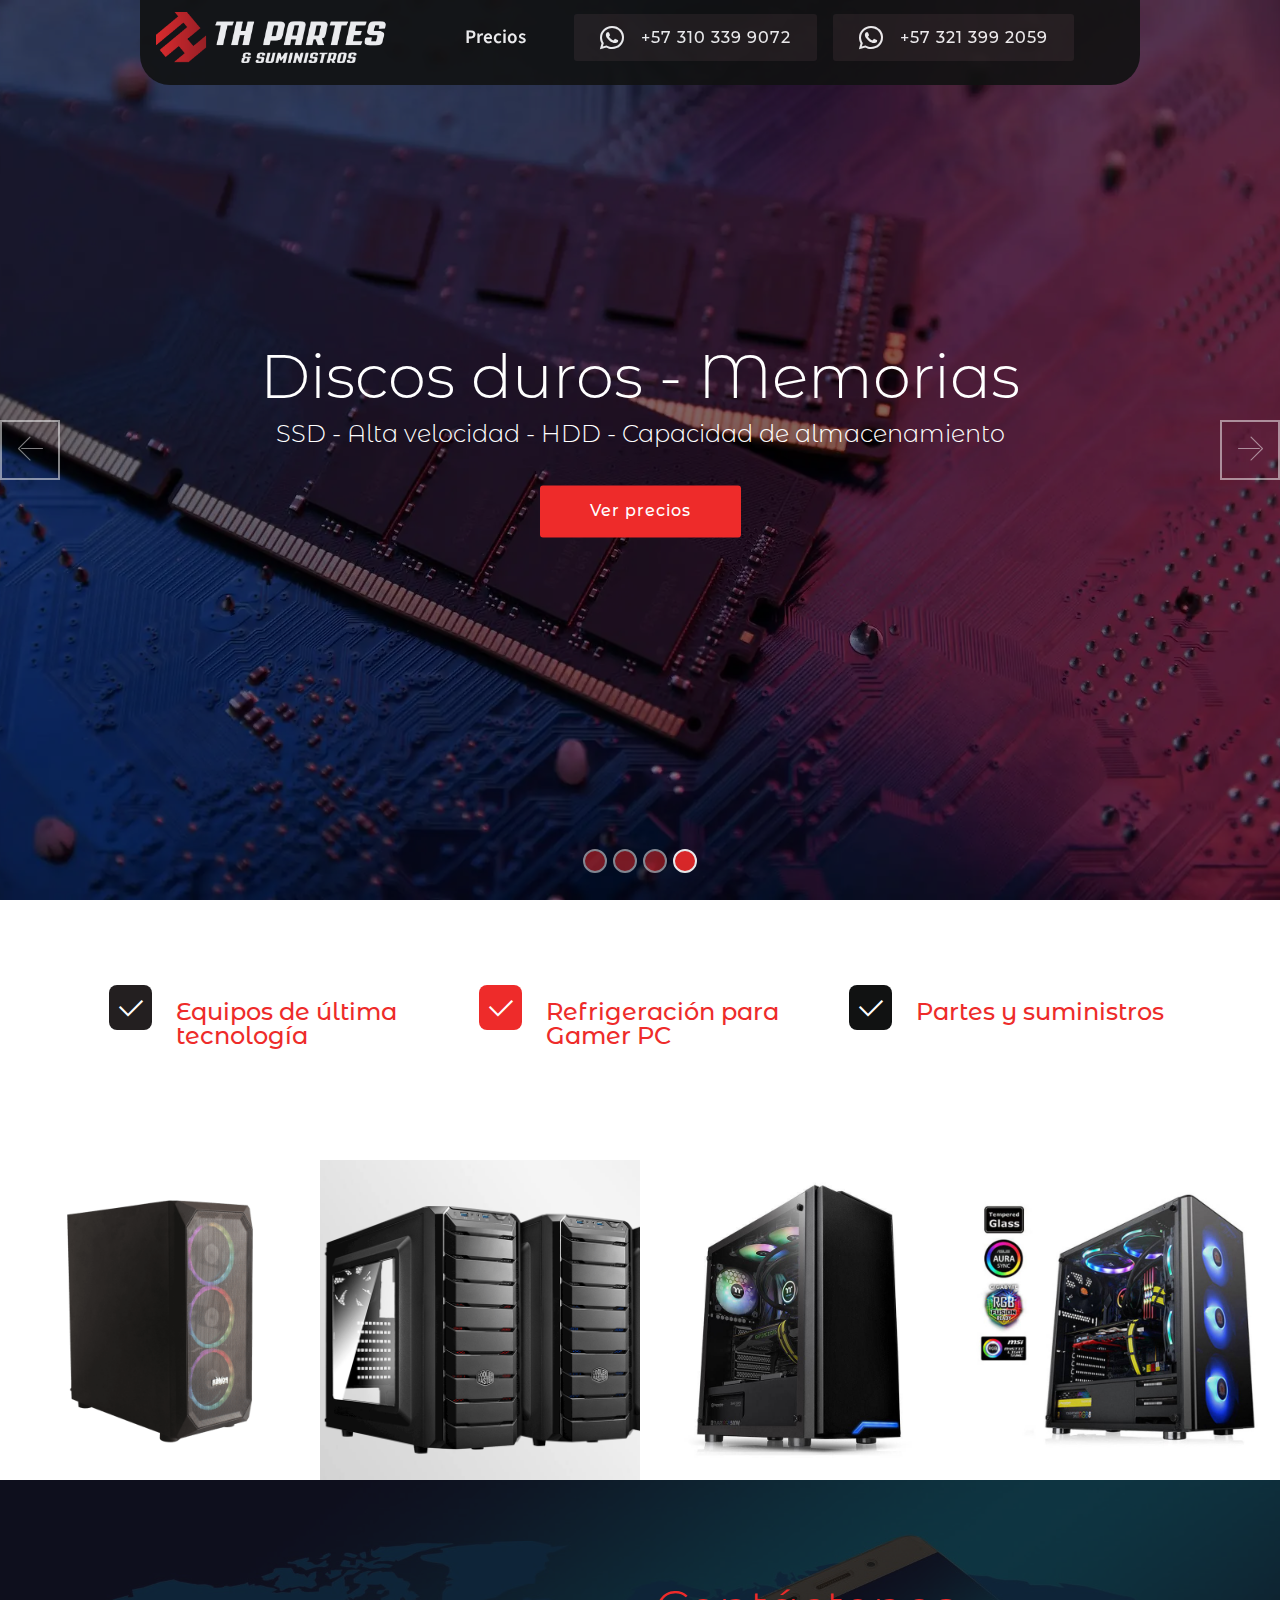
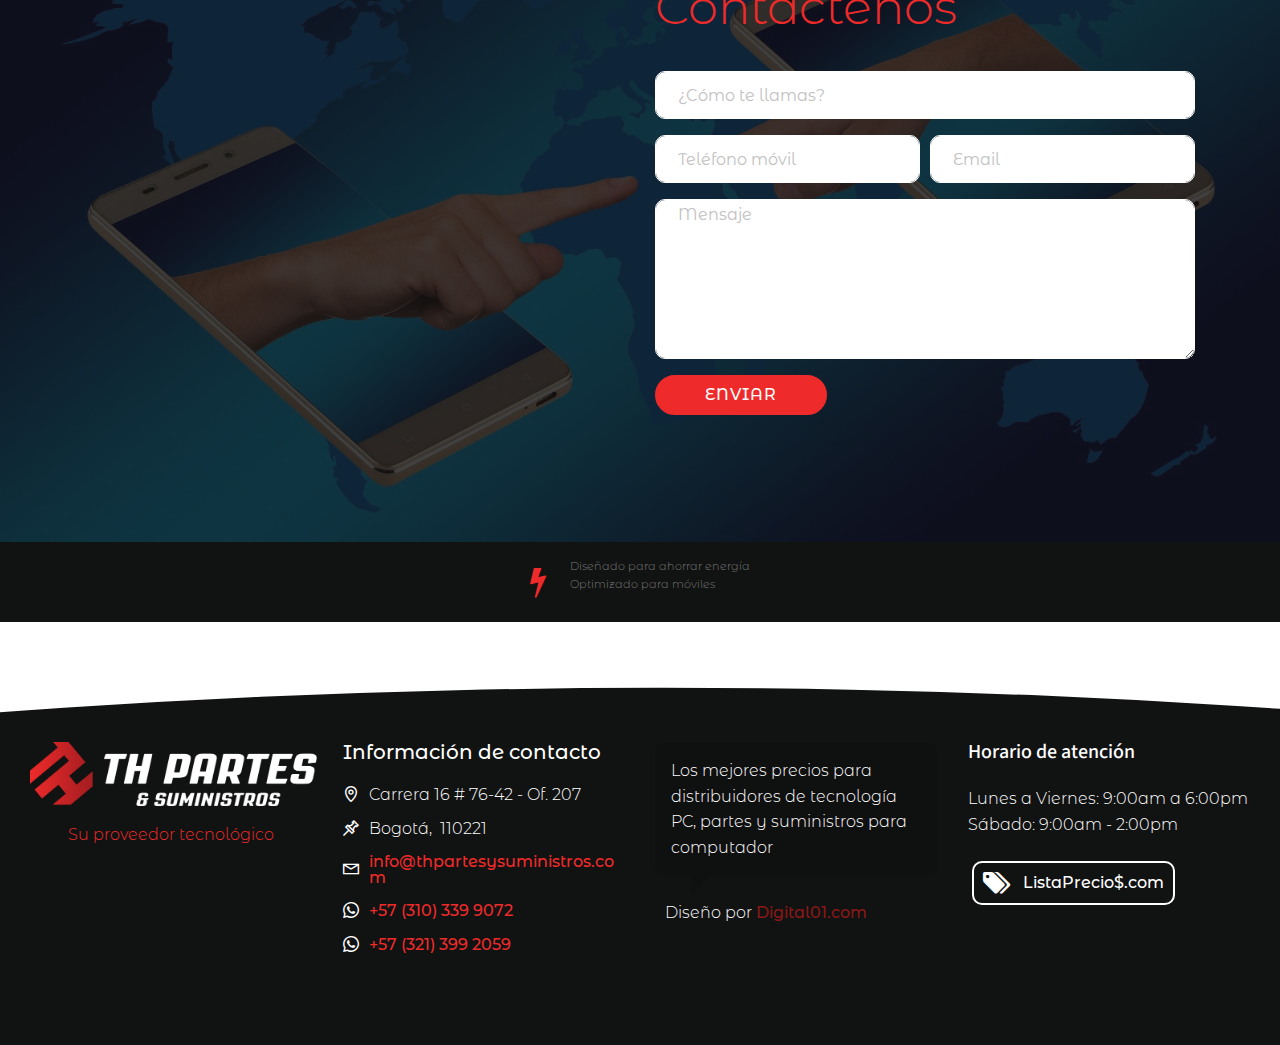
==== commit 16226f0d: "create github pages" ====
--- a/index.html
+++ b/index.html
@@ -22,12 +22,12 @@
   <link rel="stylesheet" href="assets/bootstrap/css/bootstrap.min.css">
   <link rel="stylesheet" href="assets/bootstrap/css/bootstrap-grid.min.css">
   <link rel="stylesheet" href="assets/bootstrap/css/bootstrap-reboot.min.css">
+  <link rel="stylesheet" href="assets/popup-overlay-plugin/style.css">
   <link rel="stylesheet" href="assets/smart-cart/minicart-theme.css">
-  <link rel="stylesheet" href="assets/popup-overlay-plugin/style.css">
+  <link rel="stylesheet" href="assets/dropdown/css/style.css">
   <link rel="stylesheet" href="assets/formstyler/jquery.formstyler.css">
   <link rel="stylesheet" href="assets/formstyler/jquery.formstyler.theme.css">
   <link rel="stylesheet" href="assets/datepicker/jquery.datetimepicker.min.css">
-  <link rel="stylesheet" href="assets/dropdown/css/style.css">
   <link rel="stylesheet" href="assets/socicon/css/styles.css">
   <link rel="stylesheet" href="assets/theme/css/style.css">
   <link rel="stylesheet" href="assets/gallery/style.css">
@@ -36,26 +36,13 @@
   <noscript><link rel="stylesheet" href="https://fonts.googleapis.com/css?family=Montserrat+Alternates:100,100i,200,200i,300,300i,400,400i,500,500i,600,600i,700,700i,800,800i,900,900i&display=swap"></noscript>
   <link rel="preload" href="https://fonts.googleapis.com/css?family=Source+Sans+Pro:200,200i,300,300i,400,400i,600,600i,700,700i,900,900i&display=swap" as="style" onload="this.onload=null;this.rel='stylesheet'">
   <noscript><link rel="stylesheet" href="https://fonts.googleapis.com/css?family=Source+Sans+Pro:200,200i,300,300i,400,400i,600,600i,700,700i,900,900i&display=swap"></noscript>
-  <link rel="preload" as="style" href="assets/mobirise/css/mbr-additional.css?v=G90X9Z"><link rel="stylesheet" href="assets/mobirise/css/mbr-additional.css?v=G90X9Z" type="text/css">
-
-  
-  
-  
-
-<meta name="theme-color" content="#111212">
-<link rel="manifest" href="manifest.json">
-<script src="sw-connect.js"></script>
-<meta name="apple-mobile-web-app-capable" content="yes">
-<link rel="apple-touch-startup-image" media="(device-width: 320px) and (device-height: 568px) and (-webkit-device-pixel-ratio: 2) and (orientation: portrait)" href="assets/images/apple-launch-640x1136.png">
-<link rel="apple-touch-startup-image" media="(device-width: 375px) and (device-height: 667px) and (-webkit-device-pixel-ratio: 2) and (orientation: portrait)" href="assets/images/apple-launch-750x1334.png">
-<link rel="apple-touch-startup-image" media="(device-width: 414px) and (device-height: 736px) and (-webkit-device-pixel-ratio: 3) and (orientation: portrait)" href="assets/images/apple-launch-1242x2208.png">
-<link rel="apple-touch-startup-image" media="(device-width: 375px) and (device-height: 812px) and (-webkit-device-pixel-ratio: 3) and (orientation: portrait)" href="assets/images/apple-launch-1125x2436.png">
-<link rel="apple-touch-startup-image" media="(device-width: 768px) and (device-height: 1024px) and (-webkit-device-pixel-ratio: 2) and (orientation: portrait)" href="assets/images/apple-launch-1536x2048.png">
-<link rel="apple-touch-startup-image" media="(device-width: 834px) and (device-height: 1112px) and (-webkit-device-pixel-ratio: 2) and (orientation: portrait)" href="assets/images/apple-launch-1668x2224.png">
-<link rel="apple-touch-startup-image" media="(device-width: 1024px) and (device-height: 1366px) and (-webkit-device-pixel-ratio: 2) and (orientation: portrait)" href="assets/images/apple-launch-2048x2732.png">
-<meta name="apple-mobile-web-app-status-bar-style" content="default">
-<meta name="apple-mobile-web-app-title" content="TH Partes & Suministros">
-<link rel="apple-touch-icon" href="apple-touch-icon.png"></head>
+  <link rel="preload" as="style" href="assets/mobirise/css/mbr-additional.css?v=vpvejv"><link rel="stylesheet" href="assets/mobirise/css/mbr-additional.css?v=vpvejv" type="text/css">
+
+  
+  
+  
+
+</head>
 <body>
   
   <section class="menu cid-s9MuV5yV7S" once="menu" id="menu04-0">
@@ -81,8 +68,8 @@
             </div>
         </button>
         <div class="collapse navbar-collapse" id="navbarSupportedContent">
-            <ul class="navbar-nav nav-dropdown" data-app-modern-menu="true"><li class="nav-item dropdown"><a class="nav-link link dropdown-toggle text-white display-7" href="#" aria-expanded="false" data-toggle="dropdown-submenu">
-                        Precios</a><div class="dropdown-menu"><a class="dropdown-item text-white display-7" href="https://thpartesysuministros.com/xapps/listaprecios/2/p" aria-expanded="false">Discos duros - Memorias<br></a><a class="dropdown-item text-white display-7" href="https://thpartesysuministros.com/xapps/listaprecios/1/c" aria-expanded="false">Boards - CPUs - Tarjetas de video</a><a class="dropdown-item text-white display-7" href="https://thpartesysuministros.com/xapps/listaprecios/4/p" aria-expanded="false">Cajas ATX - Fuentes de poder</a><a class="dropdown-item text-white display-7" href="https://thpartesysuministros.com/xapps/listaprecios/1/p" aria-expanded="false">Equipos - Impresoras - Scanners</a><a class="dropdown-item text-white display-7" href="https://thpartesysuministros.com/xapps/listaprecios/5/p" aria-expanded="false">Monitores - Video proyectores - Periféricos&nbsp;</a></div>
+            <ul class="navbar-nav nav-dropdown" data-app-modern-menu="true"><li class="nav-item"><a class="nav-link link text-white text-primary display-7" href="https://thpartesysuministros.listaprecios.com/1/l/0" aria-expanded="false">
+                        Precios</a>
                     
                 </li></ul>
             <div class="navbar-buttons px-2 mbr-section-btn"><a class="btn btn-sm btn-secondary display-4" href="https://api.whatsapp.com/send?phone=573103399072&text=Hola%20TH%20Partes%20y%20Suministros" target="_blank"><span class="socicon socicon-whatsapp mbr-iconfont mbr-iconfont-btn"></span>+57 310 339 9072</a> <a class="btn btn-sm btn-secondary display-4" href="https://api.whatsapp.com/send?phone=573213992059&text=Hola%20TH%20Partes%20y%20Suministros" target="_blank"><span class="socicon socicon-whatsapp mbr-iconfont mbr-iconfont-btn"></span>+57 321 399 2059</a></div>
@@ -97,7 +84,7 @@
 
     
 
-    <div class="full-screen"><div class="mbr-slider slide carousel" data-keyboard="false" data-bs-keyboard="false" data-ride="carousel" data-bs-ride="carousel" data-interval="4000" data-bs-interval="4000" data-bs-pause="true" data-pause="true"><ol class="carousel-indicators"><li data-app-prevent-settings="" data-target="#slider1-z" data-bs-target="#slider1-z" data-slide-to="0" data-bs-slide-to="0"></li><li data-app-prevent-settings="" data-target="#slider1-z" data-bs-target="#slider1-z" data-slide-to="1" data-bs-slide-to="1"></li><li data-app-prevent-settings="" data-target="#slider1-z" data-bs-target="#slider1-z" data-slide-to="2" data-bs-slide-to="2"></li><li data-app-prevent-settings="" data-target="#slider1-z" data-bs-target="#slider1-z" class=" active" data-slide-to="3" data-bs-slide-to="3"></li></ol><div class="carousel-inner" role="listbox"><div class="carousel-item slider-fullscreen-image" data-bg-video-slide="false" style="background-image: url(assets/images/computer-motherboard-cpu-socket.webp);"><div class="container container-slide"><div class="image_wrapper"><div class="mbr-overlay"></div><img src="assets/images/computer-motherboard-cpu-socket.webp" alt="" title=""><div class="carousel-caption justify-content-center"><div class="col-10 align-center"><h2 class="mbr-fonts-style display-1">Boards - CPUs<br>Tarjetas de video</h2><div class="mbr-section-btn" buttons="0"><a class="btn display-4 btn-primary" href="https://thpartesysuministros.com/xapps/listaprecios/1/c">Ver precios</a> </div></div></div></div></div></div><div class="carousel-item slider-fullscreen-image" data-bg-video-slide="false" style="background-image: url(assets/images/inside-high-performance-desktop-pc-cooling-system-cpu-socket-with-multicolored-led-rgb-light-show-st.webp);"><div class="container container-slide"><div class="image_wrapper"><div class="mbr-overlay"></div><img src="assets/images/inside-high-performance-desktop-pc-cooling-system-cpu-socket-with-multicolored-led-rgb-light-show-st.webp" alt="" title=""><div class="carousel-caption justify-content-center"><div class="col-10 align-center"><h2 class="mbr-fonts-style display-1">Máxima potencia</h2><p class="lead mbr-text mbr-fonts-style display-5">- Máximo rendimiento -&nbsp;</p><div class="mbr-section-btn" buttons="0"><a class="btn display-4 btn-primary" href="https://thpartesysuministros.com/xapps/listaprecios/4/p">Cajas ATX - Fuentes de poder</a> <a class="btn display-4 btn-primary" href="https://thpartesysuministros.com/xapps/listaprecios/1/p">Equipos - Impresoras - Scanners</a> </div></div></div></div></div></div><div class="carousel-item slider-fullscreen-image" data-bg-video-slide="false" style="background-image: url(assets/images/close-up-pro-gamer-s-hands-keyboard-neon-color-min.webp);"><div class="container container-slide"><div class="image_wrapper"><div class="mbr-overlay"></div><img src="assets/images/close-up-pro-gamer-s-hands-keyboard-neon-color-min.webp" alt="" title=""><div class="carousel-caption justify-content-center"><div class="col-10 align-center"><h2 class="mbr-fonts-style display-1">Monitores<br>Video proyectores<br>Periféricos<br></h2><div class="mbr-section-btn" buttons="0"><a class="btn display-4 btn-primary" href="https://thpartesysuministros.com/xapps/listaprecios/5/p">Ver precios</a> </div></div></div></div></div></div><div class="carousel-item slider-fullscreen-image active" data-bg-video-slide="false" style="background-image: url(assets/images/computer-memory-ram-motherboard-background-close-up-system-main-memory-random-access-memory-onboard-.webp);"><div class="container container-slide"><div class="image_wrapper"><div class="mbr-overlay"></div><img src="assets/images/computer-memory-ram-motherboard-background-close-up-system-main-memory-random-access-memory-onboard-.webp" alt="" title=""><div class="carousel-caption justify-content-center"><div class="col-10 align-center"><h2 class="mbr-fonts-style display-1">Discos duros - Memorias</h2><p class="lead mbr-text mbr-fonts-style display-5">SSD - Alta velocidad - HDD - Capacidad de almacenamiento</p><div class="mbr-section-btn" buttons="0"><a class="btn display-4 btn-primary" href="https://thpartesysuministros.com/xapps/listaprecios/2/p">Ver precios</a> </div></div></div></div></div></div></div><a data-app-prevent-settings="" class="carousel-control carousel-control-prev" role="button" data-slide="prev" data-bs-slide="prev" href="#slider1-z"><span aria-hidden="true" class="mbri-left mbr-iconfont"></span><span class="sr-only visually-hidden">Previous</span></a><a data-app-prevent-settings="" class="carousel-control carousel-control-next" role="button" data-slide="next" data-bs-slide="next" href="#slider1-z"><span aria-hidden="true" class="mbri-right mbr-iconfont"></span><span class="sr-only visually-hidden">Next</span></a></div></div>
+    <div class="full-screen"><div class="mbr-slider slide carousel" data-keyboard="false" data-bs-keyboard="false" data-ride="carousel" data-bs-ride="carousel" data-interval="4000" data-bs-interval="4000" data-bs-pause="true" data-pause="true"><ol class="carousel-indicators"><li data-app-prevent-settings="" data-target="#slider1-z" data-bs-target="#slider1-z" data-slide-to="0" data-bs-slide-to="0"></li><li data-app-prevent-settings="" data-target="#slider1-z" data-bs-target="#slider1-z" data-slide-to="1" data-bs-slide-to="1"></li><li data-app-prevent-settings="" data-target="#slider1-z" data-bs-target="#slider1-z" data-slide-to="2" data-bs-slide-to="2"></li><li data-app-prevent-settings="" data-target="#slider1-z" data-bs-target="#slider1-z" class=" active" data-slide-to="3" data-bs-slide-to="3"></li></ol><div class="carousel-inner" role="listbox"><div class="carousel-item slider-fullscreen-image" data-bg-video-slide="false" style="background-image: url(assets/images/computer-motherboard-cpu-socket.webp);"><div class="container container-slide"><div class="image_wrapper"><div class="mbr-overlay"></div><img src="assets/images/computer-motherboard-cpu-socket.webp" alt="" title=""><div class="carousel-caption justify-content-center"><div class="col-10 align-center"><h2 class="mbr-fonts-style display-1">Boards - CPUs<br>Tarjetas de video</h2><div class="mbr-section-btn" buttons="0"><a class="btn display-4 btn-primary" href="https://thpartesysuministros.listaprecios.com/1/l/0">Ver precios</a> </div></div></div></div></div></div><div class="carousel-item slider-fullscreen-image" data-bg-video-slide="false" style="background-image: url(assets/images/inside-high-performance-desktop-pc-cooling-system-cpu-socket-with-multicolored-led-rgb-light-show-st.webp);"><div class="container container-slide"><div class="image_wrapper"><div class="mbr-overlay"></div><img src="assets/images/inside-high-performance-desktop-pc-cooling-system-cpu-socket-with-multicolored-led-rgb-light-show-st.webp" alt="" title=""><div class="carousel-caption justify-content-center"><div class="col-10 align-center"><h2 class="mbr-fonts-style display-1">Máxima potencia</h2><p class="lead mbr-text mbr-fonts-style display-5">- Máximo rendimiento -&nbsp;</p><div class="mbr-section-btn" buttons="0"><a class="btn display-4 btn-primary" href="https://thpartesysuministros.listaprecios.com/1/l/0">Ver lista de precios</a>  </div></div></div></div></div></div><div class="carousel-item slider-fullscreen-image" data-bg-video-slide="false" style="background-image: url(assets/images/close-up-pro-gamer-s-hands-keyboard-neon-color-min.webp);"><div class="container container-slide"><div class="image_wrapper"><div class="mbr-overlay"></div><img src="assets/images/close-up-pro-gamer-s-hands-keyboard-neon-color-min.webp" alt="" title=""><div class="carousel-caption justify-content-center"><div class="col-10 align-center"><h2 class="mbr-fonts-style display-1">Monitores<br>Video proyectores<br>Periféricos<br></h2><div class="mbr-section-btn" buttons="0"><a class="btn display-4 btn-primary" href="https://thpartesysuministros.listaprecios.com/1/l/0">Ver precios</a> </div></div></div></div></div></div><div class="carousel-item slider-fullscreen-image active" data-bg-video-slide="false" style="background-image: url(assets/images/computer-memory-ram-motherboard-background-close-up-system-main-memory-random-access-memory-onboard-.webp);"><div class="container container-slide"><div class="image_wrapper"><div class="mbr-overlay"></div><img src="assets/images/computer-memory-ram-motherboard-background-close-up-system-main-memory-random-access-memory-onboard-.webp" alt="" title=""><div class="carousel-caption justify-content-center"><div class="col-10 align-center"><h2 class="mbr-fonts-style display-1">Discos duros - Memorias</h2><p class="lead mbr-text mbr-fonts-style display-5">SSD - Alta velocidad - HDD - Capacidad de almacenamiento</p><div class="mbr-section-btn" buttons="0"><a class="btn display-4 btn-primary" href="https://thpartesysuministros.listaprecios.com/1/l/0">Ver precios</a> </div></div></div></div></div></div></div><a data-app-prevent-settings="" class="carousel-control carousel-control-prev" role="button" data-slide="prev" data-bs-slide="prev" href="#slider1-z"><span aria-hidden="true" class="mbri-left mbr-iconfont"></span><span class="sr-only visually-hidden">Previous</span></a><a data-app-prevent-settings="" class="carousel-control carousel-control-next" role="button" data-slide="next" data-bs-slide="next" href="#slider1-z"><span aria-hidden="true" class="mbri-right mbr-iconfont"></span><span class="sr-only visually-hidden">Next</span></a></div></div>
 
 </section>
 
@@ -116,7 +103,7 @@
                 <div class="card-box">
                     <h4 class="card-title py-2 align-left mbr-fonts-style display-5">
                         
-<div><a href="https://thpartesysuministros.com/xapps/listaprecios/1/p" class="text-primary">Equipos de última tecnología</a></div></h4>
+<div><a href="https://thpartesysuministros.listaprecios.com/1/l/0" class="text-primary">Equipos de última tecnología</a></div></h4>
                     
                 </div>
             </div>
@@ -126,7 +113,7 @@
                     <span class="mbr-iconfont img2 mobi-mbri-success mobi-mbri"></span>
                 </div>
                 <div class="card-box">
-                    <h4 class="card-title py-2 align-left mbr-fonts-style display-5"><a href="https://thpartesysuministros.com/xapps/listaprecios/4/p" class="text-primary">Refrigeración para Gamer PC</a></h4>
+                    <h4 class="card-title py-2 align-left mbr-fonts-style display-5"><a href="https://thpartesysuministros.listaprecios.com/1/l/0" class="text-primary">Refrigeración para Gamer PC</a></h4>
                     
                 </div>
             </div>
@@ -138,7 +125,7 @@
                 <div class="card-box">
                     <h4 class="card-title py-2 align-left mbr-fonts-style display-5">
 
-                        <a href="https://thpartesysuministros.com/xapps/listaprecios/1/c" class="text-primary">Partes y suministros</a></h4>
+                        <a href="https://thpartesysuministros.listaprecios.com/1/l/0" class="text-primary">Partes y suministros</a></h4>
                     
                 </div>
             </div>
@@ -175,7 +162,7 @@
 
             <div class="col-lg-6 my-auto pb-4 mbr-form" data-form-type="formoid">
 <!--Formbuilder Form-->
-<form action="https://mobirise.eu/" method="POST" class="mbr-form form-with-styler" data-form-title="Contacto TH - Digital01"><input type="hidden" name="email" data-form-email="true" value="hSgg6LO9fXqX2CxB32RnU9InUMPg+ONGO6hGZ9HVRQgV5ylrJaEyDWL7i1G0mYMMLUePKCd7ywliQSC/T+oBUk0W2uD0/KsANPzKT0uc7Q3CPkGtEO0lHrUQ2GFjYSlW.nb+JlX5uXM7V6d+rQZnQOLutKtyZpX1R0PYGSSOqtx69B9n0Z7lUxYZHSe7LChMoyOeugbfJoBi4QVOQKkZa8QB1IX7vzNRturPNSQrLOaUuIe10EEtZ+i/dohMH9XFd">
+<form action="https://mobirise.eu/" method="POST" class="mbr-form form-with-styler" data-form-title="Contacto TH - Digital01"><input type="hidden" name="email" data-form-email="true" value="M8tD1TH+Fc3bkmROSdCakm+bm5jTjLslIU76fF7Ysrl9ZJy6bKiFAi5cMcHAJQoH95uKwIchU4BiLBaBYv3udyyk09OBi1LMaxhE+/u3xWFM7IRq0/xzV/FrV8dKp3RA.NXGccIl8oI7Qlmbi6q/yEacdiIO0uJsy2fqpU28Ml2do74n9PW0fiXnjZ92YsAWFoX1Utm3oyH/5zxBbmuTKzTJeuQSbYyr9wMXXxhzjWNYcocr0Ep5g0zFF8AZjDNYM">
 <div class="form-row">
 <div hidden="hidden" data-form-alert="" class="alert alert-success col-12">Gracias por tu mensaje... ¡Pronto estaremos en contacto!</div>
 <div hidden="hidden" data-form-alert-danger="" class="alert alert-danger col-12">Oops...! some problem!</div>
@@ -359,6 +346,9 @@
   <script src="assets/smoothscroll/smooth-scroll.js"></script>
   <script src="assets/smart-cart/minicart.js"></script>
   <script src="assets/smart-cart/minicart-customizer.js"></script>
+  <script src="assets/dropdown/js/nav-dropdown.js"></script>
+  <script src="assets/dropdown/js/navbar-dropdown.js"></script>
+  <script src="assets/touchswipe/jquery.touch-swipe.min.js"></script>
   <script src="assets/ytplayer/index.js"></script>
   <script src="assets/vimeoplayer/jquery.mb.vimeo_player.js"></script>
   <script src="assets/bootstrapcarouselswipe/bootstrap-carousel-swipe.js"></script>
@@ -366,9 +356,6 @@
   <script src="assets/imagesloaded/imagesloaded.pkgd.min.js"></script>
   <script src="assets/formstyler/jquery.formstyler.min.js"></script>
   <script src="assets/datepicker/jquery.datetimepicker.full.js"></script>
-  <script src="assets/dropdown/js/nav-dropdown.js"></script>
-  <script src="assets/dropdown/js/navbar-dropdown.js"></script>
-  <script src="assets/touchswipe/jquery.touch-swipe.min.js"></script>
   <script src="assets/theme/js/script.js"></script>
   <script src="assets/slidervideo/script.js"></script>
   <script src="assets/gallery/player.min.js"></script>
--- a/assets/mobirise/css/mbr-additional.css
+++ b/assets/mobirise/css/mbr-additional.css
@@ -623,6 +623,383 @@
 section.lazy-placeholder:after {
   opacity: 0.5;
 }
+.cid-s9MuV5yV7S .dropdown-item:before {
+  content: '';
+  position: absolute;
+  left: 16px;
+  top: 52%;
+  width: 6px;
+  height: 6px;
+  border-radius: 50%;
+  opacity: 0;
+  background-color: #ee2b2a;
+  transform: translateY(-50%);
+  transition: all 0.3s;
+}
+.cid-s9MuV5yV7S .dropdown-item:hover:before {
+  opacity: 1!important;
+}
+.cid-s9MuV5yV7S .nav-item:focus,
+.cid-s9MuV5yV7S .nav-link:focus {
+  outline: none;
+}
+.cid-s9MuV5yV7S .text-white:hover,
+.cid-s9MuV5yV7S .text-white:active,
+.cid-s9MuV5yV7S .text-white:focus {
+  color: white!important;
+}
+.cid-s9MuV5yV7S .navbar {
+  max-width: 1000px;
+  margin: auto;
+  margin-top: -10px;
+  opacity: 0.9;
+  border-bottom-left-radius: 30px;
+  border-bottom-right-radius: 30px;
+  min-height: 77px;
+  transition: all .3s;
+  background: #111212;
+}
+.cid-s9MuV5yV7S .navbar:hover {
+  opacity: 1;
+  margin-top: 0;
+}
+.cid-s9MuV5yV7S .navbar.opened {
+  transition: all .3s;
+  background: #111212 !important;
+}
+.cid-s9MuV5yV7S .navbar .dropdown-item {
+  padding: .235rem 1.5rem;
+}
+.cid-s9MuV5yV7S .navbar .navbar-collapse {
+  justify-content: center;
+  z-index: 1;
+}
+.cid-s9MuV5yV7S .navbar.collapsed .nav-item .nav-link::before {
+  display: none;
+}
+.cid-s9MuV5yV7S .navbar.collapsed.opened .dropdown-menu {
+  top: 0;
+}
+.cid-s9MuV5yV7S .navbar.collapsed .dropdown-menu {
+  background: transparent !important;
+}
+.cid-s9MuV5yV7S .navbar.collapsed .dropdown-menu .dropdown-submenu {
+  left: 0 !important;
+}
+.cid-s9MuV5yV7S .navbar.collapsed .dropdown-menu .dropdown-item:after {
+  right: auto;
+}
+.cid-s9MuV5yV7S .navbar.collapsed .dropdown-menu .dropdown-toggle[data-toggle="dropdown-submenu"]:after {
+  margin-left: .25rem;
+  border-top: 0.35em solid;
+  border-right: 0.35em solid transparent;
+  border-left: 0.35em solid transparent;
+  border-bottom: 0;
+  top: 55%;
+}
+.cid-s9MuV5yV7S .navbar.collapsed ul.navbar-nav li {
+  margin: auto;
+}
+.cid-s9MuV5yV7S .navbar.collapsed .dropdown-menu .dropdown-item {
+  padding: .25rem 1.5rem;
+  text-align: center;
+}
+.cid-s9MuV5yV7S .navbar.collapsed .icons-menu {
+  padding-left: 0;
+  padding-top: .5rem;
+  padding-bottom: .5rem;
+}
+@media (max-width: 991px) {
+  .cid-s9MuV5yV7S .navbar .nav-item .nav-link::before {
+    display: none;
+  }
+  .cid-s9MuV5yV7S .navbar.opened .dropdown-menu {
+    top: 0;
+  }
+  .cid-s9MuV5yV7S .navbar .dropdown-menu {
+    background: transparent !important;
+  }
+  .cid-s9MuV5yV7S .navbar .dropdown-menu .dropdown-submenu {
+    left: 0 !important;
+  }
+  .cid-s9MuV5yV7S .navbar .dropdown-menu .dropdown-item:after {
+    right: auto;
+  }
+  .cid-s9MuV5yV7S .navbar .dropdown-menu .dropdown-toggle[data-toggle="dropdown-submenu"]:after {
+    margin-left: .25rem;
+    border-top: 0.35em solid;
+    border-right: 0.35em solid transparent;
+    border-left: 0.35em solid transparent;
+    border-bottom: 0;
+    top: 55%;
+  }
+  .cid-s9MuV5yV7S .navbar .navbar-logo img {
+    height: 3.8rem !important;
+  }
+  .cid-s9MuV5yV7S .navbar ul.navbar-nav li {
+    margin: auto;
+  }
+  .cid-s9MuV5yV7S .navbar .dropdown-menu .dropdown-item {
+    padding: .25rem 1.5rem !important;
+    text-align: center;
+  }
+  .cid-s9MuV5yV7S .navbar .navbar-brand {
+    -webkit-flex-shrink: initial;
+    flex-shrink: initial;
+    -webkit-flex-basis: auto;
+    flex-basis: auto;
+    word-break: break-word;
+  }
+  .cid-s9MuV5yV7S .navbar .navbar-toggler {
+    -webkit-flex-basis: auto;
+    flex-basis: auto;
+  }
+  .cid-s9MuV5yV7S .navbar .icons-menu {
+    padding-left: 0;
+    padding-top: .5rem;
+    padding-bottom: .5rem;
+  }
+}
+.cid-s9MuV5yV7S .navbar.navbar-short {
+  background: #111212 !important;
+  min-height: 60px;
+}
+.cid-s9MuV5yV7S .navbar.navbar-short .navbar-logo img {
+  height: 3rem !important;
+}
+.cid-s9MuV5yV7S .navbar.navbar-short .navbar-brand {
+  padding: 0;
+}
+.cid-s9MuV5yV7S .section {
+  position: relative;
+  overflow: visible!important;
+}
+.cid-s9MuV5yV7S .dropdown-item {
+  font-weight: 400!important;
+  color: #ee2b2a !important;
+}
+.cid-s9MuV5yV7S .dropdown-item:hover {
+  color: #ee2b2a !important;
+}
+.cid-s9MuV5yV7S .dropdown-menu {
+  background-color: white!important;
+}
+.cid-s9MuV5yV7S .navbar .dropdown.open > .dropdown-menu {
+  border-radius: 10px;
+  box-shadow: 0 10px 55px 5px #111212;
+  display: block;
+}
+.cid-s9MuV5yV7S .nav-link:before {
+  content: '';
+  position: absolute;
+  left: 10px;
+  top: 52%;
+  width: 6px;
+  height: 6px;
+  border-radius: 50%;
+  opacity: 0;
+  background-color: #ee2b2a;
+  transform: translateY(-50%);
+  transition: all 0.3s;
+}
+.cid-s9MuV5yV7S .nav-item:hover .nav-link:before {
+  opacity: 1!important;
+}
+@media (min-width: 992px) {
+  .cid-s9MuV5yV7S .nav-item .nav-link {
+    position: relative;
+  }
+}
+.cid-s9MuV5yV7S .dropdown .dropdown-menu .dropdown-item {
+  width: auto;
+  -webkit-transition: all 0.25s ease-in-out;
+  -moz-transition: all 0.25s ease-in-out;
+  transition: all 0.25s ease-in-out;
+}
+.cid-s9MuV5yV7S .dropdown .dropdown-menu .dropdown-item::after {
+  right: 0.5rem;
+}
+.cid-s9MuV5yV7S .dropdown .dropdown-menu .dropdown-item:hover {
+  padding-left: 2rem;
+  padding-right: 1rem;
+}
+.cid-s9MuV5yV7S .dropdown .dropdown-menu .dropdown-item .mbr-iconfont {
+  margin-left: -1.8rem;
+  padding-right: 1rem;
+  font-size: inherit;
+}
+.cid-s9MuV5yV7S .dropdown .dropdown-menu .dropdown-item .mbr-iconfont:before {
+  display: inline-block;
+  -webkit-transform: scale(1, 1);
+  transform: scale(1, 1);
+  -webkit-transition: all 0.25s ease-in-out;
+  -moz-transition: all 0.25s ease-in-out;
+  transition: all 0.25s ease-in-out;
+}
+.cid-s9MuV5yV7S .collapsed {
+  flex-direction: row!important;
+}
+.cid-s9MuV5yV7S .collapsed .dropdown-menu .dropdown-item:before {
+  display: none;
+}
+.cid-s9MuV5yV7S .collapsed .dropdown .dropdown-menu .dropdown-item {
+  padding: 0.235em 1.5em 0.235em 1.5em !important;
+  transition: none;
+  margin: 0 !important;
+}
+.cid-s9MuV5yV7S .navbar-caption {
+  font-weight: 600!important;
+}
+.cid-s9MuV5yV7S .navbar-brand {
+  -webkit-flex-shrink: 0;
+  flex-shrink: 0;
+  -webkit-align-items: center;
+  align-items: center;
+  margin-right: 0;
+  padding: 0;
+  transition: all .3s;
+  word-break: break-word;
+  z-index: 1;
+}
+.cid-s9MuV5yV7S .navbar-brand .navbar-caption {
+  line-height: inherit !important;
+}
+.cid-s9MuV5yV7S .navbar-brand .navbar-logo a {
+  outline: none;
+}
+.cid-s9MuV5yV7S .dropdown-item.active,
+.cid-s9MuV5yV7S .dropdown-item:active {
+  background-color: transparent;
+}
+.cid-s9MuV5yV7S .navbar-expand-lg .navbar-nav .nav-link {
+  padding: 0;
+}
+.cid-s9MuV5yV7S .nav-dropdown .link.dropdown-toggle {
+  margin-right: 1.667em;
+}
+.cid-s9MuV5yV7S .nav-dropdown .link.dropdown-toggle[aria-expanded="true"] {
+  margin-right: 0;
+  padding: 0.667em 1.667em;
+}
+.cid-s9MuV5yV7S .navbar.navbar-expand-lg .dropdown .dropdown-menu {
+  background: #111212;
+}
+.cid-s9MuV5yV7S .navbar.navbar-expand-lg .dropdown .dropdown-menu .dropdown-submenu {
+  margin: 0;
+  left: 100%;
+}
+.cid-s9MuV5yV7S ul.navbar-nav {
+  -webkit-flex-wrap: wrap;
+  flex-wrap: wrap;
+}
+.cid-s9MuV5yV7S .navbar-buttons {
+  text-align: center;
+}
+.cid-s9MuV5yV7S button.navbar-toggler {
+  outline: none;
+  width: 31px;
+  height: 20px;
+  cursor: pointer;
+  transition: all .2s;
+  position: relative;
+  -webkit-align-self: center;
+  align-self: center;
+}
+.cid-s9MuV5yV7S button.navbar-toggler .hamburger span {
+  position: absolute;
+  right: 0;
+  width: 30px;
+  height: 2px;
+  border-right: 5px;
+  background-color: #ee2b2a;
+}
+.cid-s9MuV5yV7S button.navbar-toggler .hamburger span:nth-child(1) {
+  top: 0;
+  transition: all .2s;
+}
+.cid-s9MuV5yV7S button.navbar-toggler .hamburger span:nth-child(2) {
+  top: 8px;
+  transition: all .15s;
+}
+.cid-s9MuV5yV7S button.navbar-toggler .hamburger span:nth-child(3) {
+  top: 8px;
+  transition: all .15s;
+}
+.cid-s9MuV5yV7S button.navbar-toggler .hamburger span:nth-child(4) {
+  top: 16px;
+  transition: all .2s;
+}
+.cid-s9MuV5yV7S nav.opened .hamburger span:nth-child(1) {
+  top: 8px;
+  width: 0;
+  opacity: 0;
+  right: 50%;
+  transition: all .2s;
+}
+.cid-s9MuV5yV7S nav.opened .hamburger span:nth-child(2) {
+  -webkit-transform: rotate(45deg);
+  transform: rotate(45deg);
+  transition: all .25s;
+}
+.cid-s9MuV5yV7S nav.opened .hamburger span:nth-child(3) {
+  -webkit-transform: rotate(-45deg);
+  transform: rotate(-45deg);
+  transition: all .25s;
+}
+.cid-s9MuV5yV7S nav.opened .hamburger span:nth-child(4) {
+  top: 8px;
+  width: 0;
+  opacity: 0;
+  right: 50%;
+  transition: all .2s;
+}
+.cid-s9MuV5yV7S .navbar-dropdown {
+  position: absolute;
+  top: 0;
+  left: 0;
+  padding: .5rem 1rem;
+  position: fixed;
+}
+.cid-s9MuV5yV7S .nav-link {
+  font-weight: 600!important;
+}
+.cid-s9MuV5yV7S a.nav-link {
+  -webkit-justify-content: center;
+  justify-content: center;
+  display: flex;
+  -webkit-align-items: center;
+  align-items: center;
+}
+.cid-s9MuV5yV7S .mbr-iconfont {
+  font-size: 1.5rem;
+  padding-right: .5rem;
+}
+.cid-s9MuV5yV7S .icons-menu {
+  -webkit-flex-wrap: wrap;
+  flex-wrap: wrap;
+  display: flex;
+  -webkit-justify-content: center;
+  justify-content: center;
+  padding-left: 1rem;
+  text-align: center;
+}
+.cid-s9MuV5yV7S .icons-menu span {
+  font-size: 26px;
+  color: #232323;
+}
+@media screen and (-ms-high-contrast: active), (-ms-high-contrast: none) {
+  .cid-s9MuV5yV7S .navbar {
+    height: 77px;
+  }
+  .cid-s9MuV5yV7S .navbar.opened {
+    height: auto;
+  }
+  .cid-s9MuV5yV7S .nav-item .nav-link:hover::before {
+    width: 175%;
+    max-width: calc(100% + 2rem);
+    left: -1rem;
+  }
+}
 .cid-sxrC6xjYT0 .modal-body .close {
   background: #1b1b1b;
 }
@@ -1311,766 +1688,6 @@
 .cid-rlf5rK4iOY .text2 {
   color: #ffffff;
 }
-.cid-s9MuV5yV7S .dropdown-item:before {
-  content: '';
-  position: absolute;
-  left: 16px;
-  top: 52%;
-  width: 6px;
-  height: 6px;
-  border-radius: 50%;
-  opacity: 0;
-  background-color: #ee2b2a;
-  transform: translateY(-50%);
-  transition: all 0.3s;
-}
-.cid-s9MuV5yV7S .dropdown-item:hover:before {
-  opacity: 1!important;
-}
-.cid-s9MuV5yV7S .nav-item:focus,
-.cid-s9MuV5yV7S .nav-link:focus {
-  outline: none;
-}
-.cid-s9MuV5yV7S .text-white:hover,
-.cid-s9MuV5yV7S .text-white:active,
-.cid-s9MuV5yV7S .text-white:focus {
-  color: white!important;
-}
-.cid-s9MuV5yV7S .navbar {
-  max-width: 1000px;
-  margin: auto;
-  margin-top: -10px;
-  opacity: 0.9;
-  border-bottom-left-radius: 30px;
-  border-bottom-right-radius: 30px;
-  min-height: 77px;
-  transition: all .3s;
-  background: #111212;
-}
-.cid-s9MuV5yV7S .navbar:hover {
-  opacity: 1;
-  margin-top: 0;
-}
-.cid-s9MuV5yV7S .navbar.opened {
-  transition: all .3s;
-  background: #111212 !important;
-}
-.cid-s9MuV5yV7S .navbar .dropdown-item {
-  padding: .235rem 1.5rem;
-}
-.cid-s9MuV5yV7S .navbar .navbar-collapse {
-  justify-content: center;
-  z-index: 1;
-}
-.cid-s9MuV5yV7S .navbar.collapsed .nav-item .nav-link::before {
-  display: none;
-}
-.cid-s9MuV5yV7S .navbar.collapsed.opened .dropdown-menu {
-  top: 0;
-}
-.cid-s9MuV5yV7S .navbar.collapsed .dropdown-menu {
-  background: transparent !important;
-}
-.cid-s9MuV5yV7S .navbar.collapsed .dropdown-menu .dropdown-submenu {
-  left: 0 !important;
-}
-.cid-s9MuV5yV7S .navbar.collapsed .dropdown-menu .dropdown-item:after {
-  right: auto;
-}
-.cid-s9MuV5yV7S .navbar.collapsed .dropdown-menu .dropdown-toggle[data-toggle="dropdown-submenu"]:after {
-  margin-left: .25rem;
-  border-top: 0.35em solid;
-  border-right: 0.35em solid transparent;
-  border-left: 0.35em solid transparent;
-  border-bottom: 0;
-  top: 55%;
-}
-.cid-s9MuV5yV7S .navbar.collapsed ul.navbar-nav li {
-  margin: auto;
-}
-.cid-s9MuV5yV7S .navbar.collapsed .dropdown-menu .dropdown-item {
-  padding: .25rem 1.5rem;
-  text-align: center;
-}
-.cid-s9MuV5yV7S .navbar.collapsed .icons-menu {
-  padding-left: 0;
-  padding-top: .5rem;
-  padding-bottom: .5rem;
-}
-@media (max-width: 991px) {
-  .cid-s9MuV5yV7S .navbar .nav-item .nav-link::before {
-    display: none;
-  }
-  .cid-s9MuV5yV7S .navbar.opened .dropdown-menu {
-    top: 0;
-  }
-  .cid-s9MuV5yV7S .navbar .dropdown-menu {
-    background: transparent !important;
-  }
-  .cid-s9MuV5yV7S .navbar .dropdown-menu .dropdown-submenu {
-    left: 0 !important;
-  }
-  .cid-s9MuV5yV7S .navbar .dropdown-menu .dropdown-item:after {
-    right: auto;
-  }
-  .cid-s9MuV5yV7S .navbar .dropdown-menu .dropdown-toggle[data-toggle="dropdown-submenu"]:after {
-    margin-left: .25rem;
-    border-top: 0.35em solid;
-    border-right: 0.35em solid transparent;
-    border-left: 0.35em solid transparent;
-    border-bottom: 0;
-    top: 55%;
-  }
-  .cid-s9MuV5yV7S .navbar .navbar-logo img {
-    height: 3.8rem !important;
-  }
-  .cid-s9MuV5yV7S .navbar ul.navbar-nav li {
-    margin: auto;
-  }
-  .cid-s9MuV5yV7S .navbar .dropdown-menu .dropdown-item {
-    padding: .25rem 1.5rem !important;
-    text-align: center;
-  }
-  .cid-s9MuV5yV7S .navbar .navbar-brand {
-    -webkit-flex-shrink: initial;
-    flex-shrink: initial;
-    -webkit-flex-basis: auto;
-    flex-basis: auto;
-    word-break: break-word;
-  }
-  .cid-s9MuV5yV7S .navbar .navbar-toggler {
-    -webkit-flex-basis: auto;
-    flex-basis: auto;
-  }
-  .cid-s9MuV5yV7S .navbar .icons-menu {
-    padding-left: 0;
-    padding-top: .5rem;
-    padding-bottom: .5rem;
-  }
-}
-.cid-s9MuV5yV7S .navbar.navbar-short {
-  background: #111212 !important;
-  min-height: 60px;
-}
-.cid-s9MuV5yV7S .navbar.navbar-short .navbar-logo img {
-  height: 3rem !important;
-}
-.cid-s9MuV5yV7S .navbar.navbar-short .navbar-brand {
-  padding: 0;
-}
-.cid-s9MuV5yV7S .section {
-  position: relative;
-  overflow: visible!important;
-}
-.cid-s9MuV5yV7S .dropdown-item {
-  font-weight: 400!important;
-  color: #ee2b2a !important;
-}
-.cid-s9MuV5yV7S .dropdown-item:hover {
-  color: #ee2b2a !important;
-}
-.cid-s9MuV5yV7S .dropdown-menu {
-  background-color: white!important;
-}
-.cid-s9MuV5yV7S .navbar .dropdown.open > .dropdown-menu {
-  border-radius: 10px;
-  box-shadow: 0 10px 55px 5px #111212;
-  display: block;
-}
-.cid-s9MuV5yV7S .nav-link:before {
-  content: '';
-  position: absolute;
-  left: 10px;
-  top: 52%;
-  width: 6px;
-  height: 6px;
-  border-radius: 50%;
-  opacity: 0;
-  background-color: #ee2b2a;
-  transform: translateY(-50%);
-  transition: all 0.3s;
-}
-.cid-s9MuV5yV7S .nav-item:hover .nav-link:before {
-  opacity: 1!important;
-}
-@media (min-width: 992px) {
-  .cid-s9MuV5yV7S .nav-item .nav-link {
-    position: relative;
-  }
-}
-.cid-s9MuV5yV7S .dropdown .dropdown-menu .dropdown-item {
-  width: auto;
-  -webkit-transition: all 0.25s ease-in-out;
-  -moz-transition: all 0.25s ease-in-out;
-  transition: all 0.25s ease-in-out;
-}
-.cid-s9MuV5yV7S .dropdown .dropdown-menu .dropdown-item::after {
-  right: 0.5rem;
-}
-.cid-s9MuV5yV7S .dropdown .dropdown-menu .dropdown-item:hover {
-  padding-left: 2rem;
-  padding-right: 1rem;
-}
-.cid-s9MuV5yV7S .dropdown .dropdown-menu .dropdown-item .mbr-iconfont {
-  margin-left: -1.8rem;
-  padding-right: 1rem;
-  font-size: inherit;
-}
-.cid-s9MuV5yV7S .dropdown .dropdown-menu .dropdown-item .mbr-iconfont:before {
-  display: inline-block;
-  -webkit-transform: scale(1, 1);
-  transform: scale(1, 1);
-  -webkit-transition: all 0.25s ease-in-out;
-  -moz-transition: all 0.25s ease-in-out;
-  transition: all 0.25s ease-in-out;
-}
-.cid-s9MuV5yV7S .collapsed {
-  flex-direction: row!important;
-}
-.cid-s9MuV5yV7S .collapsed .dropdown-menu .dropdown-item:before {
-  display: none;
-}
-.cid-s9MuV5yV7S .collapsed .dropdown .dropdown-menu .dropdown-item {
-  padding: 0.235em 1.5em 0.235em 1.5em !important;
-  transition: none;
-  margin: 0 !important;
-}
-.cid-s9MuV5yV7S .navbar-caption {
-  font-weight: 600!important;
-}
-.cid-s9MuV5yV7S .navbar-brand {
-  -webkit-flex-shrink: 0;
-  flex-shrink: 0;
-  -webkit-align-items: center;
-  align-items: center;
-  margin-right: 0;
-  padding: 0;
-  transition: all .3s;
-  word-break: break-word;
-  z-index: 1;
-}
-.cid-s9MuV5yV7S .navbar-brand .navbar-caption {
-  line-height: inherit !important;
-}
-.cid-s9MuV5yV7S .navbar-brand .navbar-logo a {
-  outline: none;
-}
-.cid-s9MuV5yV7S .dropdown-item.active,
-.cid-s9MuV5yV7S .dropdown-item:active {
-  background-color: transparent;
-}
-.cid-s9MuV5yV7S .navbar-expand-lg .navbar-nav .nav-link {
-  padding: 0;
-}
-.cid-s9MuV5yV7S .nav-dropdown .link.dropdown-toggle {
-  margin-right: 1.667em;
-}
-.cid-s9MuV5yV7S .nav-dropdown .link.dropdown-toggle[aria-expanded="true"] {
-  margin-right: 0;
-  padding: 0.667em 1.667em;
-}
-.cid-s9MuV5yV7S .navbar.navbar-expand-lg .dropdown .dropdown-menu {
-  background: #111212;
-}
-.cid-s9MuV5yV7S .navbar.navbar-expand-lg .dropdown .dropdown-menu .dropdown-submenu {
-  margin: 0;
-  left: 100%;
-}
-.cid-s9MuV5yV7S ul.navbar-nav {
-  -webkit-flex-wrap: wrap;
-  flex-wrap: wrap;
-}
-.cid-s9MuV5yV7S .navbar-buttons {
-  text-align: center;
-}
-.cid-s9MuV5yV7S button.navbar-toggler {
-  outline: none;
-  width: 31px;
-  height: 20px;
-  cursor: pointer;
-  transition: all .2s;
-  position: relative;
-  -webkit-align-self: center;
-  align-self: center;
-}
-.cid-s9MuV5yV7S button.navbar-toggler .hamburger span {
-  position: absolute;
-  right: 0;
-  width: 30px;
-  height: 2px;
-  border-right: 5px;
-  background-color: #ee2b2a;
-}
-.cid-s9MuV5yV7S button.navbar-toggler .hamburger span:nth-child(1) {
-  top: 0;
-  transition: all .2s;
-}
-.cid-s9MuV5yV7S button.navbar-toggler .hamburger span:nth-child(2) {
-  top: 8px;
-  transition: all .15s;
-}
-.cid-s9MuV5yV7S button.navbar-toggler .hamburger span:nth-child(3) {
-  top: 8px;
-  transition: all .15s;
-}
-.cid-s9MuV5yV7S button.navbar-toggler .hamburger span:nth-child(4) {
-  top: 16px;
-  transition: all .2s;
-}
-.cid-s9MuV5yV7S nav.opened .hamburger span:nth-child(1) {
-  top: 8px;
-  width: 0;
-  opacity: 0;
-  right: 50%;
-  transition: all .2s;
-}
-.cid-s9MuV5yV7S nav.opened .hamburger span:nth-child(2) {
-  -webkit-transform: rotate(45deg);
-  transform: rotate(45deg);
-  transition: all .25s;
-}
-.cid-s9MuV5yV7S nav.opened .hamburger span:nth-child(3) {
-  -webkit-transform: rotate(-45deg);
-  transform: rotate(-45deg);
-  transition: all .25s;
-}
-.cid-s9MuV5yV7S nav.opened .hamburger span:nth-child(4) {
-  top: 8px;
-  width: 0;
-  opacity: 0;
-  right: 50%;
-  transition: all .2s;
-}
-.cid-s9MuV5yV7S .navbar-dropdown {
-  position: absolute;
-  top: 0;
-  left: 0;
-  padding: .5rem 1rem;
-  position: fixed;
-}
-.cid-s9MuV5yV7S .nav-link {
-  font-weight: 600!important;
-}
-.cid-s9MuV5yV7S a.nav-link {
-  -webkit-justify-content: center;
-  justify-content: center;
-  display: flex;
-  -webkit-align-items: center;
-  align-items: center;
-}
-.cid-s9MuV5yV7S .mbr-iconfont {
-  font-size: 1.5rem;
-  padding-right: .5rem;
-}
-.cid-s9MuV5yV7S .icons-menu {
-  -webkit-flex-wrap: wrap;
-  flex-wrap: wrap;
-  display: flex;
-  -webkit-justify-content: center;
-  justify-content: center;
-  padding-left: 1rem;
-  text-align: center;
-}
-.cid-s9MuV5yV7S .icons-menu span {
-  font-size: 26px;
-  color: #232323;
-}
-@media screen and (-ms-high-contrast: active), (-ms-high-contrast: none) {
-  .cid-s9MuV5yV7S .navbar {
-    height: 77px;
-  }
-  .cid-s9MuV5yV7S .navbar.opened {
-    height: auto;
-  }
-  .cid-s9MuV5yV7S .nav-item .nav-link:hover::before {
-    width: 175%;
-    max-width: calc(100% + 2rem);
-    left: -1rem;
-  }
-}
-.cid-s9MW4hkQp1 {
-  padding-top: 120px;
-  padding-bottom: 15px;
-  background-image: url("../../../assets/images/mllrgbv2-bg-1920x680.png");
-  position: relative;
-  overflow: hidden;
-}
-.cid-s9MW4hkQp1 .svg1 {
-  position: absolute;
-  bottom: -20rem;
-  left: 50%;
-  transform: translate(-50%) scale(1.3, 1.2);
-}
-.cid-s9MW4hkQp1 #e1_circle,
-.cid-s9MW4hkQp1 #e3_circle,
-.cid-s9MW4hkQp1 #e4_circle,
-.cid-s9MW4hkQp1 #e5_circle {
-  fill: #231f20 !important;
-}
-.cid-s9MW4hkQp1 #e6_circle {
-  fill: #111212 !important;
-}
-@keyframes orbit {
-  from {
-    transform: rotate(0deg) translateX(10px) rotate(0deg);
-  }
-  to {
-    transform: rotate(360deg) translateX(10px) rotate(-360deg);
-  }
-}
-@keyframes rev {
-  from {
-    transform: rotate(0deg) translateX(10px) rotate(0deg);
-  }
-  to {
-    transform: rotate(-360deg) translateX(10px) rotate(360deg);
-  }
-}
-.cid-s9MW4hkQp1 .round {
-  border-radius: 100%;
-  position: absolute;
-  background-color: #231f20;
-  animation: orbit 4s linear infinite;
-}
-.cid-s9MW4hkQp1 .rev {
-  animation: rev 4s linear infinite;
-}
-.cid-s9MW4hkQp1 .round1 {
-  width: 50px;
-  height: 50px;
-  left: 7%;
-  top: 60%;
-}
-.cid-s9MW4hkQp1 .round2 {
-  width: 90px;
-  height: 90px;
-  left: 15%;
-  top: 15%;
-}
-.cid-s9MW4hkQp1 .round3 {
-  width: 40px;
-  height: 40px;
-  left: 30%;
-  top: 15%;
-}
-.cid-s9MW4hkQp1 .round4 {
-  width: 90px;
-  height: 90px;
-  left: 40%;
-  top: 3%;
-}
-.cid-s9MW4hkQp1 .round5 {
-  width: 50px;
-  height: 50px;
-  right: 5%;
-  top: 55%;
-}
-.cid-s9MW4hkQp1 .round6 {
-  width: 30px;
-  height: 30px;
-  right: 30%;
-  top: 15%;
-}
-.cid-s9MW4hkQp1 .round7 {
-  width: 70px;
-  height: 70px;
-  right: 20%;
-  top: 20%;
-}
-.cid-s9MW4hkQp1 .round8 {
-  width: 110px;
-  height: 110px;
-  right: 8%;
-  top: 30%;
-}
-.cid-s9MW4hkQp1 .round9 {
-  width: 90px;
-  height: 90px;
-  right: 7%;
-  top: 70%;
-}
-.cid-s9MW4hkQp1 .round10 {
-  width: 50px;
-  height: 50px;
-  right: 35%;
-  top: 5%;
-}
-.cid-s9MW4hkQp1 .round11 {
-  width: 70px;
-  height: 70px;
-  left: 8%;
-  top: 35%;
-}
-.cid-s9MW4hkQp1 H1 {
-  color: #ffffff;
-}
-.cid-s9MW4hkQp1 .mbr-text,
-.cid-s9MW4hkQp1 .mbr-section-btn {
-  color: #716c80;
-}
-.cid-s9MW4hkQp1 H3 {
-  color: #716c80;
-}
-@media (max-width: 992px) {
-  .cid-s9MW4hkQp1 .round9,
-  .cid-s9MW4hkQp1 .round5 {
-    display: none;
-  }
-}
-@media (max-width: 576px) {
-  .cid-s9MW4hkQp1 .round {
-    display: none;
-  }
-}
-.cid-sxlgunJiqr {
-  padding-top: 3rem;
-  padding-bottom: 1rem;
-  background-color: #ffffff;
-}
-.cid-sxlgunJiqr .card-wrapper {
-  display: block;
-  text-align: center;
-  margin: 0 auto;
-}
-@media (max-width: 991px) {
-  .cid-sxlgunJiqr .card-wrapper {
-    margin-bottom: 2rem;
-  }
-}
-.cid-sxlgunJiqr .card {
-  text-align: center;
-}
-.cid-sxlgunJiqr .mbr-iconfont {
-  font-size: 2rem;
-  color: #6592e6;
-  padding-right: 1.5rem;
-}
-.cid-sxlhAE0JNe {
-  padding-top: 0rem;
-  padding-bottom: 3rem;
-  background-color: #ffffff;
-}
-.cid-sxlhAE0JNe .card-wrapper {
-  display: block;
-  text-align: center;
-  margin: 0 auto;
-}
-@media (max-width: 991px) {
-  .cid-sxlhAE0JNe .card-wrapper {
-    margin-bottom: 2rem;
-  }
-}
-.cid-sxlhAE0JNe .card {
-  text-align: center;
-}
-.cid-sxlhAE0JNe .mbr-iconfont {
-  font-size: 2rem;
-  color: #6592e6;
-  padding-right: 1.5rem;
-}
-#custom-html-10 {
-  /* Type valid CSS here */
-}
-#custom-html-10 div {
-  padding: 80px 0;
-  color: #777;
-  text-align: center;
-}
-#custom-html-10 p {
-  font-size: 24px;
-  color: #777;
-}
-.cid-s9MVpYeFBQ {
-  padding-top: 0px;
-  padding-bottom: 0px;
-  background-color: #111212;
-}
-.cid-s9MVpYeFBQ h4 {
-  text-align: left;
-  font-weight: 500;
-}
-.cid-s9MVpYeFBQ p {
-  color: #767676;
-  text-align: left;
-  margin-bottom: 0;
-  font-size: 0.7em;
-}
-.cid-s9MVpYeFBQ .ax-pulse {
-  animation: pulse 1s infinite;
-}
-@keyframes pulse {
-  0% {
-    color: #263d4a;
-  }
-  100% {
-    color: #81ba26;
-  }
-}
-.cid-s9MVpYeFBQ .card-img {
-  width: auto;
-}
-.cid-s9MVpYeFBQ .card-img span {
-  font-size: 72px;
-  color: #707070;
-}
-.cid-s9MVpYeFBQ .card-box {
-  padding-left: 1rem;
-  word-break: break-word;
-}
-@media (max-width: 991px) {
-  .cid-s9MVpYeFBQ .card-img {
-    text-align: left;
-    padding-bottom: 0.75rem;
-  }
-}
-@media (max-width: 300px) {
-  .cid-s9MVpYeFBQ .card-img span {
-    font-size: 40px !important;
-  }
-}
-.cid-s9MVpZFQv8 {
-  padding-top: 120px;
-  padding-bottom: 75px;
-  background-color: #111212;
-  position: relative;
-  overflow: hidden;
-}
-.cid-s9MVpZFQv8 .container {
-  max-width: 1400px;
-}
-.cid-s9MVpZFQv8 .card-img2 span {
-  padding-top: 6px;
-}
-.cid-s9MVpZFQv8 .soc-item a {
-  padding-top: 5px;
-}
-.cid-s9MVpZFQv8 .btn {
-  padding: 0.4rem 0.6rem;
-  margin: 0.5rem!important;
-  border-radius: 10px!important;
-  letter-spacing: 0px;
-}
-.cid-s9MVpZFQv8 .btn .mbr-iconfont {
-  margin-top: 0.1rem;
-}
-@media (max-width: 992px) {
-  .cid-s9MVpZFQv8 .content > div:not(:last-child) {
-    margin-bottom: 2rem;
-  }
-}
-.cid-s9MVpZFQv8 svg {
-  position: absolute;
-  top: 2rem;
-  left: 50%;
-  transform: translate(-50%) scale(2, 1.6) rotate(180deg);
-}
-.cid-s9MVpZFQv8 #e2_shape {
-  fill: #ffffff !important;
-}
-.cid-s9MVpZFQv8 .quote {
-  background-color: rgba(0, 0, 0, 0.1);
-  border-radius: 10px;
-  padding: 1rem;
-  position: relative;
-  margin-bottom: 1.8rem;
-  color: #ffffff;
-}
-.cid-s9MVpZFQv8 .quote::after {
-  top: 100%;
-  left: 36px;
-  content: " ";
-  position: absolute;
-  width: 0;
-  height: 0;
-  border-style: solid;
-  border-width: 20px 20px 0 0;
-  border-color: rgba(0, 0, 0, 0.1) transparent transparent;
-}
-.cid-s9MVpZFQv8 .card-img2 {
-  width: 45px;
-  height: 45px;
-  background: #231f20;
-  border-radius: 100%;
-  display: flex;
-  justify-content: center;
-  align-items: center;
-}
-.cid-s9MVpZFQv8 .soc-item {
-  width: 45px;
-  height: 45px;
-  background: #ffffff;
-  border-radius: 100%;
-  margin-bottom: 1rem;
-  display: flex;
-  justify-content: center;
-  align-items: center;
-  margin-right: 1rem;
-}
-.cid-s9MVpZFQv8 .soc-item span {
-  font-size: 1.4rem;
-}
-.cid-s9MVpZFQv8 .soc-item:hover span {
-  color: #ee2b2a !important;
-}
-.cid-s9MVpZFQv8 .item {
-  display: flex;
-  align-items: center;
-  margin-bottom: 1rem;
-}
-.cid-s9MVpZFQv8 .item h4 {
-  padding-left: 10px;
-  margin: 0;
-}
-.cid-s9MVpZFQv8 .media-wrap {
-  margin-bottom: 1rem;
-}
-.cid-s9MVpZFQv8 .mbr-iconfont-logo {
-  font-size: 7.5rem;
-  color: #f36;
-}
-.cid-s9MVpZFQv8 img {
-  height: 4rem;
-}
-@media (max-width: 576px) {
-  .cid-s9MVpZFQv8 .item {
-    justify-content: center;
-  }
-  .cid-s9MVpZFQv8 .quote::after {
-    left: 60px;
-  }
-}
-.cid-s9MVpZFQv8 .social-list {
-  padding-left: 0;
-  margin-bottom: 0;
-  list-style: none;
-  display: flex;
-  flex-wrap: wrap;
-}
-@media (max-width: 576px) {
-  .cid-s9MVpZFQv8 .social-list {
-    -webkit-justify-content: center;
-    justify-content: center;
-  }
-}
-.cid-s9MVpZFQv8 .text1 {
-  color: #ee2b2a;
-  text-align: center;
-}
-.cid-s9MVpZFQv8 .item-title {
-  color: #ffffff;
-}
-.cid-s9MVpZFQv8 H5 {
-  color: #ffffff;
-}
-.cid-s9MVpZFQv8 .theme {
-  color: #ffffff;
-}
-.cid-s9MVpZFQv8 .copyright > p {
-  color: #ff3366;
-}
-.cid-s9MVpZFQv8 .text2 {
-  color: #ffffff;
-}
 .cid-s9MVq1hEPT .dropdown-item:before {
   content: '';
   position: absolute;
@@ -2448,3 +2065,386 @@
     left: -1rem;
   }
 }
+.cid-s9MW4hkQp1 {
+  padding-top: 120px;
+  padding-bottom: 15px;
+  background-image: url("../../../assets/images/mllrgbv2-bg-1920x680.png");
+  position: relative;
+  overflow: hidden;
+}
+.cid-s9MW4hkQp1 .svg1 {
+  position: absolute;
+  bottom: -20rem;
+  left: 50%;
+  transform: translate(-50%) scale(1.3, 1.2);
+}
+.cid-s9MW4hkQp1 #e1_circle,
+.cid-s9MW4hkQp1 #e3_circle,
+.cid-s9MW4hkQp1 #e4_circle,
+.cid-s9MW4hkQp1 #e5_circle {
+  fill: #231f20 !important;
+}
+.cid-s9MW4hkQp1 #e6_circle {
+  fill: #111212 !important;
+}
+@keyframes orbit {
+  from {
+    transform: rotate(0deg) translateX(10px) rotate(0deg);
+  }
+  to {
+    transform: rotate(360deg) translateX(10px) rotate(-360deg);
+  }
+}
+@keyframes rev {
+  from {
+    transform: rotate(0deg) translateX(10px) rotate(0deg);
+  }
+  to {
+    transform: rotate(-360deg) translateX(10px) rotate(360deg);
+  }
+}
+.cid-s9MW4hkQp1 .round {
+  border-radius: 100%;
+  position: absolute;
+  background-color: #231f20;
+  animation: orbit 4s linear infinite;
+}
+.cid-s9MW4hkQp1 .rev {
+  animation: rev 4s linear infinite;
+}
+.cid-s9MW4hkQp1 .round1 {
+  width: 50px;
+  height: 50px;
+  left: 7%;
+  top: 60%;
+}
+.cid-s9MW4hkQp1 .round2 {
+  width: 90px;
+  height: 90px;
+  left: 15%;
+  top: 15%;
+}
+.cid-s9MW4hkQp1 .round3 {
+  width: 40px;
+  height: 40px;
+  left: 30%;
+  top: 15%;
+}
+.cid-s9MW4hkQp1 .round4 {
+  width: 90px;
+  height: 90px;
+  left: 40%;
+  top: 3%;
+}
+.cid-s9MW4hkQp1 .round5 {
+  width: 50px;
+  height: 50px;
+  right: 5%;
+  top: 55%;
+}
+.cid-s9MW4hkQp1 .round6 {
+  width: 30px;
+  height: 30px;
+  right: 30%;
+  top: 15%;
+}
+.cid-s9MW4hkQp1 .round7 {
+  width: 70px;
+  height: 70px;
+  right: 20%;
+  top: 20%;
+}
+.cid-s9MW4hkQp1 .round8 {
+  width: 110px;
+  height: 110px;
+  right: 8%;
+  top: 30%;
+}
+.cid-s9MW4hkQp1 .round9 {
+  width: 90px;
+  height: 90px;
+  right: 7%;
+  top: 70%;
+}
+.cid-s9MW4hkQp1 .round10 {
+  width: 50px;
+  height: 50px;
+  right: 35%;
+  top: 5%;
+}
+.cid-s9MW4hkQp1 .round11 {
+  width: 70px;
+  height: 70px;
+  left: 8%;
+  top: 35%;
+}
+.cid-s9MW4hkQp1 H1 {
+  color: #ffffff;
+}
+.cid-s9MW4hkQp1 .mbr-text,
+.cid-s9MW4hkQp1 .mbr-section-btn {
+  color: #716c80;
+}
+.cid-s9MW4hkQp1 H3 {
+  color: #716c80;
+}
+@media (max-width: 992px) {
+  .cid-s9MW4hkQp1 .round9,
+  .cid-s9MW4hkQp1 .round5 {
+    display: none;
+  }
+}
+@media (max-width: 576px) {
+  .cid-s9MW4hkQp1 .round {
+    display: none;
+  }
+}
+.cid-sxlgunJiqr {
+  padding-top: 3rem;
+  padding-bottom: 1rem;
+  background-color: #ffffff;
+}
+.cid-sxlgunJiqr .card-wrapper {
+  display: block;
+  text-align: center;
+  margin: 0 auto;
+}
+@media (max-width: 991px) {
+  .cid-sxlgunJiqr .card-wrapper {
+    margin-bottom: 2rem;
+  }
+}
+.cid-sxlgunJiqr .card {
+  text-align: center;
+}
+.cid-sxlgunJiqr .mbr-iconfont {
+  font-size: 2rem;
+  color: #6592e6;
+  padding-right: 1.5rem;
+}
+.cid-sxlhAE0JNe {
+  padding-top: 0rem;
+  padding-bottom: 3rem;
+  background-color: #ffffff;
+}
+.cid-sxlhAE0JNe .card-wrapper {
+  display: block;
+  text-align: center;
+  margin: 0 auto;
+}
+@media (max-width: 991px) {
+  .cid-sxlhAE0JNe .card-wrapper {
+    margin-bottom: 2rem;
+  }
+}
+.cid-sxlhAE0JNe .card {
+  text-align: center;
+}
+.cid-sxlhAE0JNe .mbr-iconfont {
+  font-size: 2rem;
+  color: #6592e6;
+  padding-right: 1.5rem;
+}
+#custom-html-10 {
+  /* Type valid CSS here */
+}
+#custom-html-10 div {
+  padding: 80px 0;
+  color: #777;
+  text-align: center;
+}
+#custom-html-10 p {
+  font-size: 24px;
+  color: #777;
+}
+.cid-s9MVpYeFBQ {
+  padding-top: 0px;
+  padding-bottom: 0px;
+  background-color: #111212;
+}
+.cid-s9MVpYeFBQ h4 {
+  text-align: left;
+  font-weight: 500;
+}
+.cid-s9MVpYeFBQ p {
+  color: #767676;
+  text-align: left;
+  margin-bottom: 0;
+  font-size: 0.7em;
+}
+.cid-s9MVpYeFBQ .ax-pulse {
+  animation: pulse 1s infinite;
+}
+@keyframes pulse {
+  0% {
+    color: #263d4a;
+  }
+  100% {
+    color: #81ba26;
+  }
+}
+.cid-s9MVpYeFBQ .card-img {
+  width: auto;
+}
+.cid-s9MVpYeFBQ .card-img span {
+  font-size: 72px;
+  color: #707070;
+}
+.cid-s9MVpYeFBQ .card-box {
+  padding-left: 1rem;
+  word-break: break-word;
+}
+@media (max-width: 991px) {
+  .cid-s9MVpYeFBQ .card-img {
+    text-align: left;
+    padding-bottom: 0.75rem;
+  }
+}
+@media (max-width: 300px) {
+  .cid-s9MVpYeFBQ .card-img span {
+    font-size: 40px !important;
+  }
+}
+.cid-s9MVpZFQv8 {
+  padding-top: 120px;
+  padding-bottom: 75px;
+  background-color: #111212;
+  position: relative;
+  overflow: hidden;
+}
+.cid-s9MVpZFQv8 .container {
+  max-width: 1400px;
+}
+.cid-s9MVpZFQv8 .card-img2 span {
+  padding-top: 6px;
+}
+.cid-s9MVpZFQv8 .soc-item a {
+  padding-top: 5px;
+}
+.cid-s9MVpZFQv8 .btn {
+  padding: 0.4rem 0.6rem;
+  margin: 0.5rem!important;
+  border-radius: 10px!important;
+  letter-spacing: 0px;
+}
+.cid-s9MVpZFQv8 .btn .mbr-iconfont {
+  margin-top: 0.1rem;
+}
+@media (max-width: 992px) {
+  .cid-s9MVpZFQv8 .content > div:not(:last-child) {
+    margin-bottom: 2rem;
+  }
+}
+.cid-s9MVpZFQv8 svg {
+  position: absolute;
+  top: 2rem;
+  left: 50%;
+  transform: translate(-50%) scale(2, 1.6) rotate(180deg);
+}
+.cid-s9MVpZFQv8 #e2_shape {
+  fill: #ffffff !important;
+}
+.cid-s9MVpZFQv8 .quote {
+  background-color: rgba(0, 0, 0, 0.1);
+  border-radius: 10px;
+  padding: 1rem;
+  position: relative;
+  margin-bottom: 1.8rem;
+  color: #ffffff;
+}
+.cid-s9MVpZFQv8 .quote::after {
+  top: 100%;
+  left: 36px;
+  content: " ";
+  position: absolute;
+  width: 0;
+  height: 0;
+  border-style: solid;
+  border-width: 20px 20px 0 0;
+  border-color: rgba(0, 0, 0, 0.1) transparent transparent;
+}
+.cid-s9MVpZFQv8 .card-img2 {
+  width: 45px;
+  height: 45px;
+  background: #231f20;
+  border-radius: 100%;
+  display: flex;
+  justify-content: center;
+  align-items: center;
+}
+.cid-s9MVpZFQv8 .soc-item {
+  width: 45px;
+  height: 45px;
+  background: #ffffff;
+  border-radius: 100%;
+  margin-bottom: 1rem;
+  display: flex;
+  justify-content: center;
+  align-items: center;
+  margin-right: 1rem;
+}
+.cid-s9MVpZFQv8 .soc-item span {
+  font-size: 1.4rem;
+}
+.cid-s9MVpZFQv8 .soc-item:hover span {
+  color: #ee2b2a !important;
+}
+.cid-s9MVpZFQv8 .item {
+  display: flex;
+  align-items: center;
+  margin-bottom: 1rem;
+}
+.cid-s9MVpZFQv8 .item h4 {
+  padding-left: 10px;
+  margin: 0;
+}
+.cid-s9MVpZFQv8 .media-wrap {
+  margin-bottom: 1rem;
+}
+.cid-s9MVpZFQv8 .mbr-iconfont-logo {
+  font-size: 7.5rem;
+  color: #f36;
+}
+.cid-s9MVpZFQv8 img {
+  height: 4rem;
+}
+@media (max-width: 576px) {
+  .cid-s9MVpZFQv8 .item {
+    justify-content: center;
+  }
+  .cid-s9MVpZFQv8 .quote::after {
+    left: 60px;
+  }
+}
+.cid-s9MVpZFQv8 .social-list {
+  padding-left: 0;
+  margin-bottom: 0;
+  list-style: none;
+  display: flex;
+  flex-wrap: wrap;
+}
+@media (max-width: 576px) {
+  .cid-s9MVpZFQv8 .social-list {
+    -webkit-justify-content: center;
+    justify-content: center;
+  }
+}
+.cid-s9MVpZFQv8 .text1 {
+  color: #ee2b2a;
+  text-align: center;
+}
+.cid-s9MVpZFQv8 .item-title {
+  color: #ffffff;
+}
+.cid-s9MVpZFQv8 H5 {
+  color: #ffffff;
+}
+.cid-s9MVpZFQv8 .theme {
+  color: #ffffff;
+}
+.cid-s9MVpZFQv8 .copyright > p {
+  color: #ff3366;
+}
+.cid-s9MVpZFQv8 .text2 {
+  color: #ffffff;
+}
--- a/assets/mobirise/css/mbr-additional.css
+++ b/assets/mobirise/css/mbr-additional.css
@@ -623,6 +623,383 @@
 section.lazy-placeholder:after {
   opacity: 0.5;
 }
+.cid-s9MuV5yV7S .dropdown-item:before {
+  content: '';
+  position: absolute;
+  left: 16px;
+  top: 52%;
+  width: 6px;
+  height: 6px;
+  border-radius: 50%;
+  opacity: 0;
+  background-color: #ee2b2a;
+  transform: translateY(-50%);
+  transition: all 0.3s;
+}
+.cid-s9MuV5yV7S .dropdown-item:hover:before {
+  opacity: 1!important;
+}
+.cid-s9MuV5yV7S .nav-item:focus,
+.cid-s9MuV5yV7S .nav-link:focus {
+  outline: none;
+}
+.cid-s9MuV5yV7S .text-white:hover,
+.cid-s9MuV5yV7S .text-white:active,
+.cid-s9MuV5yV7S .text-white:focus {
+  color: white!important;
+}
+.cid-s9MuV5yV7S .navbar {
+  max-width: 1000px;
+  margin: auto;
+  margin-top: -10px;
+  opacity: 0.9;
+  border-bottom-left-radius: 30px;
+  border-bottom-right-radius: 30px;
+  min-height: 77px;
+  transition: all .3s;
+  background: #111212;
+}
+.cid-s9MuV5yV7S .navbar:hover {
+  opacity: 1;
+  margin-top: 0;
+}
+.cid-s9MuV5yV7S .navbar.opened {
+  transition: all .3s;
+  background: #111212 !important;
+}
+.cid-s9MuV5yV7S .navbar .dropdown-item {
+  padding: .235rem 1.5rem;
+}
+.cid-s9MuV5yV7S .navbar .navbar-collapse {
+  justify-content: center;
+  z-index: 1;
+}
+.cid-s9MuV5yV7S .navbar.collapsed .nav-item .nav-link::before {
+  display: none;
+}
+.cid-s9MuV5yV7S .navbar.collapsed.opened .dropdown-menu {
+  top: 0;
+}
+.cid-s9MuV5yV7S .navbar.collapsed .dropdown-menu {
+  background: transparent !important;
+}
+.cid-s9MuV5yV7S .navbar.collapsed .dropdown-menu .dropdown-submenu {
+  left: 0 !important;
+}
+.cid-s9MuV5yV7S .navbar.collapsed .dropdown-menu .dropdown-item:after {
+  right: auto;
+}
+.cid-s9MuV5yV7S .navbar.collapsed .dropdown-menu .dropdown-toggle[data-toggle="dropdown-submenu"]:after {
+  margin-left: .25rem;
+  border-top: 0.35em solid;
+  border-right: 0.35em solid transparent;
+  border-left: 0.35em solid transparent;
+  border-bottom: 0;
+  top: 55%;
+}
+.cid-s9MuV5yV7S .navbar.collapsed ul.navbar-nav li {
+  margin: auto;
+}
+.cid-s9MuV5yV7S .navbar.collapsed .dropdown-menu .dropdown-item {
+  padding: .25rem 1.5rem;
+  text-align: center;
+}
+.cid-s9MuV5yV7S .navbar.collapsed .icons-menu {
+  padding-left: 0;
+  padding-top: .5rem;
+  padding-bottom: .5rem;
+}
+@media (max-width: 991px) {
+  .cid-s9MuV5yV7S .navbar .nav-item .nav-link::before {
+    display: none;
+  }
+  .cid-s9MuV5yV7S .navbar.opened .dropdown-menu {
+    top: 0;
+  }
+  .cid-s9MuV5yV7S .navbar .dropdown-menu {
+    background: transparent !important;
+  }
+  .cid-s9MuV5yV7S .navbar .dropdown-menu .dropdown-submenu {
+    left: 0 !important;
+  }
+  .cid-s9MuV5yV7S .navbar .dropdown-menu .dropdown-item:after {
+    right: auto;
+  }
+  .cid-s9MuV5yV7S .navbar .dropdown-menu .dropdown-toggle[data-toggle="dropdown-submenu"]:after {
+    margin-left: .25rem;
+    border-top: 0.35em solid;
+    border-right: 0.35em solid transparent;
+    border-left: 0.35em solid transparent;
+    border-bottom: 0;
+    top: 55%;
+  }
+  .cid-s9MuV5yV7S .navbar .navbar-logo img {
+    height: 3.8rem !important;
+  }
+  .cid-s9MuV5yV7S .navbar ul.navbar-nav li {
+    margin: auto;
+  }
+  .cid-s9MuV5yV7S .navbar .dropdown-menu .dropdown-item {
+    padding: .25rem 1.5rem !important;
+    text-align: center;
+  }
+  .cid-s9MuV5yV7S .navbar .navbar-brand {
+    -webkit-flex-shrink: initial;
+    flex-shrink: initial;
+    -webkit-flex-basis: auto;
+    flex-basis: auto;
+    word-break: break-word;
+  }
+  .cid-s9MuV5yV7S .navbar .navbar-toggler {
+    -webkit-flex-basis: auto;
+    flex-basis: auto;
+  }
+  .cid-s9MuV5yV7S .navbar .icons-menu {
+    padding-left: 0;
+    padding-top: .5rem;
+    padding-bottom: .5rem;
+  }
+}
+.cid-s9MuV5yV7S .navbar.navbar-short {
+  background: #111212 !important;
+  min-height: 60px;
+}
+.cid-s9MuV5yV7S .navbar.navbar-short .navbar-logo img {
+  height: 3rem !important;
+}
+.cid-s9MuV5yV7S .navbar.navbar-short .navbar-brand {
+  padding: 0;
+}
+.cid-s9MuV5yV7S .section {
+  position: relative;
+  overflow: visible!important;
+}
+.cid-s9MuV5yV7S .dropdown-item {
+  font-weight: 400!important;
+  color: #ee2b2a !important;
+}
+.cid-s9MuV5yV7S .dropdown-item:hover {
+  color: #ee2b2a !important;
+}
+.cid-s9MuV5yV7S .dropdown-menu {
+  background-color: white!important;
+}
+.cid-s9MuV5yV7S .navbar .dropdown.open > .dropdown-menu {
+  border-radius: 10px;
+  box-shadow: 0 10px 55px 5px #111212;
+  display: block;
+}
+.cid-s9MuV5yV7S .nav-link:before {
+  content: '';
+  position: absolute;
+  left: 10px;
+  top: 52%;
+  width: 6px;
+  height: 6px;
+  border-radius: 50%;
+  opacity: 0;
+  background-color: #ee2b2a;
+  transform: translateY(-50%);
+  transition: all 0.3s;
+}
+.cid-s9MuV5yV7S .nav-item:hover .nav-link:before {
+  opacity: 1!important;
+}
+@media (min-width: 992px) {
+  .cid-s9MuV5yV7S .nav-item .nav-link {
+    position: relative;
+  }
+}
+.cid-s9MuV5yV7S .dropdown .dropdown-menu .dropdown-item {
+  width: auto;
+  -webkit-transition: all 0.25s ease-in-out;
+  -moz-transition: all 0.25s ease-in-out;
+  transition: all 0.25s ease-in-out;
+}
+.cid-s9MuV5yV7S .dropdown .dropdown-menu .dropdown-item::after {
+  right: 0.5rem;
+}
+.cid-s9MuV5yV7S .dropdown .dropdown-menu .dropdown-item:hover {
+  padding-left: 2rem;
+  padding-right: 1rem;
+}
+.cid-s9MuV5yV7S .dropdown .dropdown-menu .dropdown-item .mbr-iconfont {
+  margin-left: -1.8rem;
+  padding-right: 1rem;
+  font-size: inherit;
+}
+.cid-s9MuV5yV7S .dropdown .dropdown-menu .dropdown-item .mbr-iconfont:before {
+  display: inline-block;
+  -webkit-transform: scale(1, 1);
+  transform: scale(1, 1);
+  -webkit-transition: all 0.25s ease-in-out;
+  -moz-transition: all 0.25s ease-in-out;
+  transition: all 0.25s ease-in-out;
+}
+.cid-s9MuV5yV7S .collapsed {
+  flex-direction: row!important;
+}
+.cid-s9MuV5yV7S .collapsed .dropdown-menu .dropdown-item:before {
+  display: none;
+}
+.cid-s9MuV5yV7S .collapsed .dropdown .dropdown-menu .dropdown-item {
+  padding: 0.235em 1.5em 0.235em 1.5em !important;
+  transition: none;
+  margin: 0 !important;
+}
+.cid-s9MuV5yV7S .navbar-caption {
+  font-weight: 600!important;
+}
+.cid-s9MuV5yV7S .navbar-brand {
+  -webkit-flex-shrink: 0;
+  flex-shrink: 0;
+  -webkit-align-items: center;
+  align-items: center;
+  margin-right: 0;
+  padding: 0;
+  transition: all .3s;
+  word-break: break-word;
+  z-index: 1;
+}
+.cid-s9MuV5yV7S .navbar-brand .navbar-caption {
+  line-height: inherit !important;
+}
+.cid-s9MuV5yV7S .navbar-brand .navbar-logo a {
+  outline: none;
+}
+.cid-s9MuV5yV7S .dropdown-item.active,
+.cid-s9MuV5yV7S .dropdown-item:active {
+  background-color: transparent;
+}
+.cid-s9MuV5yV7S .navbar-expand-lg .navbar-nav .nav-link {
+  padding: 0;
+}
+.cid-s9MuV5yV7S .nav-dropdown .link.dropdown-toggle {
+  margin-right: 1.667em;
+}
+.cid-s9MuV5yV7S .nav-dropdown .link.dropdown-toggle[aria-expanded="true"] {
+  margin-right: 0;
+  padding: 0.667em 1.667em;
+}
+.cid-s9MuV5yV7S .navbar.navbar-expand-lg .dropdown .dropdown-menu {
+  background: #111212;
+}
+.cid-s9MuV5yV7S .navbar.navbar-expand-lg .dropdown .dropdown-menu .dropdown-submenu {
+  margin: 0;
+  left: 100%;
+}
+.cid-s9MuV5yV7S ul.navbar-nav {
+  -webkit-flex-wrap: wrap;
+  flex-wrap: wrap;
+}
+.cid-s9MuV5yV7S .navbar-buttons {
+  text-align: center;
+}
+.cid-s9MuV5yV7S button.navbar-toggler {
+  outline: none;
+  width: 31px;
+  height: 20px;
+  cursor: pointer;
+  transition: all .2s;
+  position: relative;
+  -webkit-align-self: center;
+  align-self: center;
+}
+.cid-s9MuV5yV7S button.navbar-toggler .hamburger span {
+  position: absolute;
+  right: 0;
+  width: 30px;
+  height: 2px;
+  border-right: 5px;
+  background-color: #ee2b2a;
+}
+.cid-s9MuV5yV7S button.navbar-toggler .hamburger span:nth-child(1) {
+  top: 0;
+  transition: all .2s;
+}
+.cid-s9MuV5yV7S button.navbar-toggler .hamburger span:nth-child(2) {
+  top: 8px;
+  transition: all .15s;
+}
+.cid-s9MuV5yV7S button.navbar-toggler .hamburger span:nth-child(3) {
+  top: 8px;
+  transition: all .15s;
+}
+.cid-s9MuV5yV7S button.navbar-toggler .hamburger span:nth-child(4) {
+  top: 16px;
+  transition: all .2s;
+}
+.cid-s9MuV5yV7S nav.opened .hamburger span:nth-child(1) {
+  top: 8px;
+  width: 0;
+  opacity: 0;
+  right: 50%;
+  transition: all .2s;
+}
+.cid-s9MuV5yV7S nav.opened .hamburger span:nth-child(2) {
+  -webkit-transform: rotate(45deg);
+  transform: rotate(45deg);
+  transition: all .25s;
+}
+.cid-s9MuV5yV7S nav.opened .hamburger span:nth-child(3) {
+  -webkit-transform: rotate(-45deg);
+  transform: rotate(-45deg);
+  transition: all .25s;
+}
+.cid-s9MuV5yV7S nav.opened .hamburger span:nth-child(4) {
+  top: 8px;
+  width: 0;
+  opacity: 0;
+  right: 50%;
+  transition: all .2s;
+}
+.cid-s9MuV5yV7S .navbar-dropdown {
+  position: absolute;
+  top: 0;
+  left: 0;
+  padding: .5rem 1rem;
+  position: fixed;
+}
+.cid-s9MuV5yV7S .nav-link {
+  font-weight: 600!important;
+}
+.cid-s9MuV5yV7S a.nav-link {
+  -webkit-justify-content: center;
+  justify-content: center;
+  display: flex;
+  -webkit-align-items: center;
+  align-items: center;
+}
+.cid-s9MuV5yV7S .mbr-iconfont {
+  font-size: 1.5rem;
+  padding-right: .5rem;
+}
+.cid-s9MuV5yV7S .icons-menu {
+  -webkit-flex-wrap: wrap;
+  flex-wrap: wrap;
+  display: flex;
+  -webkit-justify-content: center;
+  justify-content: center;
+  padding-left: 1rem;
+  text-align: center;
+}
+.cid-s9MuV5yV7S .icons-menu span {
+  font-size: 26px;
+  color: #232323;
+}
+@media screen and (-ms-high-contrast: active), (-ms-high-contrast: none) {
+  .cid-s9MuV5yV7S .navbar {
+    height: 77px;
+  }
+  .cid-s9MuV5yV7S .navbar.opened {
+    height: auto;
+  }
+  .cid-s9MuV5yV7S .nav-item .nav-link:hover::before {
+    width: 175%;
+    max-width: calc(100% + 2rem);
+    left: -1rem;
+  }
+}
 .cid-sxrC6xjYT0 .modal-body .close {
   background: #1b1b1b;
 }
@@ -1311,766 +1688,6 @@
 .cid-rlf5rK4iOY .text2 {
   color: #ffffff;
 }
-.cid-s9MuV5yV7S .dropdown-item:before {
-  content: '';
-  position: absolute;
-  left: 16px;
-  top: 52%;
-  width: 6px;
-  height: 6px;
-  border-radius: 50%;
-  opacity: 0;
-  background-color: #ee2b2a;
-  transform: translateY(-50%);
-  transition: all 0.3s;
-}
-.cid-s9MuV5yV7S .dropdown-item:hover:before {
-  opacity: 1!important;
-}
-.cid-s9MuV5yV7S .nav-item:focus,
-.cid-s9MuV5yV7S .nav-link:focus {
-  outline: none;
-}
-.cid-s9MuV5yV7S .text-white:hover,
-.cid-s9MuV5yV7S .text-white:active,
-.cid-s9MuV5yV7S .text-white:focus {
-  color: white!important;
-}
-.cid-s9MuV5yV7S .navbar {
-  max-width: 1000px;
-  margin: auto;
-  margin-top: -10px;
-  opacity: 0.9;
-  border-bottom-left-radius: 30px;
-  border-bottom-right-radius: 30px;
-  min-height: 77px;
-  transition: all .3s;
-  background: #111212;
-}
-.cid-s9MuV5yV7S .navbar:hover {
-  opacity: 1;
-  margin-top: 0;
-}
-.cid-s9MuV5yV7S .navbar.opened {
-  transition: all .3s;
-  background: #111212 !important;
-}
-.cid-s9MuV5yV7S .navbar .dropdown-item {
-  padding: .235rem 1.5rem;
-}
-.cid-s9MuV5yV7S .navbar .navbar-collapse {
-  justify-content: center;
-  z-index: 1;
-}
-.cid-s9MuV5yV7S .navbar.collapsed .nav-item .nav-link::before {
-  display: none;
-}
-.cid-s9MuV5yV7S .navbar.collapsed.opened .dropdown-menu {
-  top: 0;
-}
-.cid-s9MuV5yV7S .navbar.collapsed .dropdown-menu {
-  background: transparent !important;
-}
-.cid-s9MuV5yV7S .navbar.collapsed .dropdown-menu .dropdown-submenu {
-  left: 0 !important;
-}
-.cid-s9MuV5yV7S .navbar.collapsed .dropdown-menu .dropdown-item:after {
-  right: auto;
-}
-.cid-s9MuV5yV7S .navbar.collapsed .dropdown-menu .dropdown-toggle[data-toggle="dropdown-submenu"]:after {
-  margin-left: .25rem;
-  border-top: 0.35em solid;
-  border-right: 0.35em solid transparent;
-  border-left: 0.35em solid transparent;
-  border-bottom: 0;
-  top: 55%;
-}
-.cid-s9MuV5yV7S .navbar.collapsed ul.navbar-nav li {
-  margin: auto;
-}
-.cid-s9MuV5yV7S .navbar.collapsed .dropdown-menu .dropdown-item {
-  padding: .25rem 1.5rem;
-  text-align: center;
-}
-.cid-s9MuV5yV7S .navbar.collapsed .icons-menu {
-  padding-left: 0;
-  padding-top: .5rem;
-  padding-bottom: .5rem;
-}
-@media (max-width: 991px) {
-  .cid-s9MuV5yV7S .navbar .nav-item .nav-link::before {
-    display: none;
-  }
-  .cid-s9MuV5yV7S .navbar.opened .dropdown-menu {
-    top: 0;
-  }
-  .cid-s9MuV5yV7S .navbar .dropdown-menu {
-    background: transparent !important;
-  }
-  .cid-s9MuV5yV7S .navbar .dropdown-menu .dropdown-submenu {
-    left: 0 !important;
-  }
-  .cid-s9MuV5yV7S .navbar .dropdown-menu .dropdown-item:after {
-    right: auto;
-  }
-  .cid-s9MuV5yV7S .navbar .dropdown-menu .dropdown-toggle[data-toggle="dropdown-submenu"]:after {
-    margin-left: .25rem;
-    border-top: 0.35em solid;
-    border-right: 0.35em solid transparent;
-    border-left: 0.35em solid transparent;
-    border-bottom: 0;
-    top: 55%;
-  }
-  .cid-s9MuV5yV7S .navbar .navbar-logo img {
-    height: 3.8rem !important;
-  }
-  .cid-s9MuV5yV7S .navbar ul.navbar-nav li {
-    margin: auto;
-  }
-  .cid-s9MuV5yV7S .navbar .dropdown-menu .dropdown-item {
-    padding: .25rem 1.5rem !important;
-    text-align: center;
-  }
-  .cid-s9MuV5yV7S .navbar .navbar-brand {
-    -webkit-flex-shrink: initial;
-    flex-shrink: initial;
-    -webkit-flex-basis: auto;
-    flex-basis: auto;
-    word-break: break-word;
-  }
-  .cid-s9MuV5yV7S .navbar .navbar-toggler {
-    -webkit-flex-basis: auto;
-    flex-basis: auto;
-  }
-  .cid-s9MuV5yV7S .navbar .icons-menu {
-    padding-left: 0;
-    padding-top: .5rem;
-    padding-bottom: .5rem;
-  }
-}
-.cid-s9MuV5yV7S .navbar.navbar-short {
-  background: #111212 !important;
-  min-height: 60px;
-}
-.cid-s9MuV5yV7S .navbar.navbar-short .navbar-logo img {
-  height: 3rem !important;
-}
-.cid-s9MuV5yV7S .navbar.navbar-short .navbar-brand {
-  padding: 0;
-}
-.cid-s9MuV5yV7S .section {
-  position: relative;
-  overflow: visible!important;
-}
-.cid-s9MuV5yV7S .dropdown-item {
-  font-weight: 400!important;
-  color: #ee2b2a !important;
-}
-.cid-s9MuV5yV7S .dropdown-item:hover {
-  color: #ee2b2a !important;
-}
-.cid-s9MuV5yV7S .dropdown-menu {
-  background-color: white!important;
-}
-.cid-s9MuV5yV7S .navbar .dropdown.open > .dropdown-menu {
-  border-radius: 10px;
-  box-shadow: 0 10px 55px 5px #111212;
-  display: block;
-}
-.cid-s9MuV5yV7S .nav-link:before {
-  content: '';
-  position: absolute;
-  left: 10px;
-  top: 52%;
-  width: 6px;
-  height: 6px;
-  border-radius: 50%;
-  opacity: 0;
-  background-color: #ee2b2a;
-  transform: translateY(-50%);
-  transition: all 0.3s;
-}
-.cid-s9MuV5yV7S .nav-item:hover .nav-link:before {
-  opacity: 1!important;
-}
-@media (min-width: 992px) {
-  .cid-s9MuV5yV7S .nav-item .nav-link {
-    position: relative;
-  }
-}
-.cid-s9MuV5yV7S .dropdown .dropdown-menu .dropdown-item {
-  width: auto;
-  -webkit-transition: all 0.25s ease-in-out;
-  -moz-transition: all 0.25s ease-in-out;
-  transition: all 0.25s ease-in-out;
-}
-.cid-s9MuV5yV7S .dropdown .dropdown-menu .dropdown-item::after {
-  right: 0.5rem;
-}
-.cid-s9MuV5yV7S .dropdown .dropdown-menu .dropdown-item:hover {
-  padding-left: 2rem;
-  padding-right: 1rem;
-}
-.cid-s9MuV5yV7S .dropdown .dropdown-menu .dropdown-item .mbr-iconfont {
-  margin-left: -1.8rem;
-  padding-right: 1rem;
-  font-size: inherit;
-}
-.cid-s9MuV5yV7S .dropdown .dropdown-menu .dropdown-item .mbr-iconfont:before {
-  display: inline-block;
-  -webkit-transform: scale(1, 1);
-  transform: scale(1, 1);
-  -webkit-transition: all 0.25s ease-in-out;
-  -moz-transition: all 0.25s ease-in-out;
-  transition: all 0.25s ease-in-out;
-}
-.cid-s9MuV5yV7S .collapsed {
-  flex-direction: row!important;
-}
-.cid-s9MuV5yV7S .collapsed .dropdown-menu .dropdown-item:before {
-  display: none;
-}
-.cid-s9MuV5yV7S .collapsed .dropdown .dropdown-menu .dropdown-item {
-  padding: 0.235em 1.5em 0.235em 1.5em !important;
-  transition: none;
-  margin: 0 !important;
-}
-.cid-s9MuV5yV7S .navbar-caption {
-  font-weight: 600!important;
-}
-.cid-s9MuV5yV7S .navbar-brand {
-  -webkit-flex-shrink: 0;
-  flex-shrink: 0;
-  -webkit-align-items: center;
-  align-items: center;
-  margin-right: 0;
-  padding: 0;
-  transition: all .3s;
-  word-break: break-word;
-  z-index: 1;
-}
-.cid-s9MuV5yV7S .navbar-brand .navbar-caption {
-  line-height: inherit !important;
-}
-.cid-s9MuV5yV7S .navbar-brand .navbar-logo a {
-  outline: none;
-}
-.cid-s9MuV5yV7S .dropdown-item.active,
-.cid-s9MuV5yV7S .dropdown-item:active {
-  background-color: transparent;
-}
-.cid-s9MuV5yV7S .navbar-expand-lg .navbar-nav .nav-link {
-  padding: 0;
-}
-.cid-s9MuV5yV7S .nav-dropdown .link.dropdown-toggle {
-  margin-right: 1.667em;
-}
-.cid-s9MuV5yV7S .nav-dropdown .link.dropdown-toggle[aria-expanded="true"] {
-  margin-right: 0;
-  padding: 0.667em 1.667em;
-}
-.cid-s9MuV5yV7S .navbar.navbar-expand-lg .dropdown .dropdown-menu {
-  background: #111212;
-}
-.cid-s9MuV5yV7S .navbar.navbar-expand-lg .dropdown .dropdown-menu .dropdown-submenu {
-  margin: 0;
-  left: 100%;
-}
-.cid-s9MuV5yV7S ul.navbar-nav {
-  -webkit-flex-wrap: wrap;
-  flex-wrap: wrap;
-}
-.cid-s9MuV5yV7S .navbar-buttons {
-  text-align: center;
-}
-.cid-s9MuV5yV7S button.navbar-toggler {
-  outline: none;
-  width: 31px;
-  height: 20px;
-  cursor: pointer;
-  transition: all .2s;
-  position: relative;
-  -webkit-align-self: center;
-  align-self: center;
-}
-.cid-s9MuV5yV7S button.navbar-toggler .hamburger span {
-  position: absolute;
-  right: 0;
-  width: 30px;
-  height: 2px;
-  border-right: 5px;
-  background-color: #ee2b2a;
-}
-.cid-s9MuV5yV7S button.navbar-toggler .hamburger span:nth-child(1) {
-  top: 0;
-  transition: all .2s;
-}
-.cid-s9MuV5yV7S button.navbar-toggler .hamburger span:nth-child(2) {
-  top: 8px;
-  transition: all .15s;
-}
-.cid-s9MuV5yV7S button.navbar-toggler .hamburger span:nth-child(3) {
-  top: 8px;
-  transition: all .15s;
-}
-.cid-s9MuV5yV7S button.navbar-toggler .hamburger span:nth-child(4) {
-  top: 16px;
-  transition: all .2s;
-}
-.cid-s9MuV5yV7S nav.opened .hamburger span:nth-child(1) {
-  top: 8px;
-  width: 0;
-  opacity: 0;
-  right: 50%;
-  transition: all .2s;
-}
-.cid-s9MuV5yV7S nav.opened .hamburger span:nth-child(2) {
-  -webkit-transform: rotate(45deg);
-  transform: rotate(45deg);
-  transition: all .25s;
-}
-.cid-s9MuV5yV7S nav.opened .hamburger span:nth-child(3) {
-  -webkit-transform: rotate(-45deg);
-  transform: rotate(-45deg);
-  transition: all .25s;
-}
-.cid-s9MuV5yV7S nav.opened .hamburger span:nth-child(4) {
-  top: 8px;
-  width: 0;
-  opacity: 0;
-  right: 50%;
-  transition: all .2s;
-}
-.cid-s9MuV5yV7S .navbar-dropdown {
-  position: absolute;
-  top: 0;
-  left: 0;
-  padding: .5rem 1rem;
-  position: fixed;
-}
-.cid-s9MuV5yV7S .nav-link {
-  font-weight: 600!important;
-}
-.cid-s9MuV5yV7S a.nav-link {
-  -webkit-justify-content: center;
-  justify-content: center;
-  display: flex;
-  -webkit-align-items: center;
-  align-items: center;
-}
-.cid-s9MuV5yV7S .mbr-iconfont {
-  font-size: 1.5rem;
-  padding-right: .5rem;
-}
-.cid-s9MuV5yV7S .icons-menu {
-  -webkit-flex-wrap: wrap;
-  flex-wrap: wrap;
-  display: flex;
-  -webkit-justify-content: center;
-  justify-content: center;
-  padding-left: 1rem;
-  text-align: center;
-}
-.cid-s9MuV5yV7S .icons-menu span {
-  font-size: 26px;
-  color: #232323;
-}
-@media screen and (-ms-high-contrast: active), (-ms-high-contrast: none) {
-  .cid-s9MuV5yV7S .navbar {
-    height: 77px;
-  }
-  .cid-s9MuV5yV7S .navbar.opened {
-    height: auto;
-  }
-  .cid-s9MuV5yV7S .nav-item .nav-link:hover::before {
-    width: 175%;
-    max-width: calc(100% + 2rem);
-    left: -1rem;
-  }
-}
-.cid-s9MW4hkQp1 {
-  padding-top: 120px;
-  padding-bottom: 15px;
-  background-image: url("../../../assets/images/mllrgbv2-bg-1920x680.png");
-  position: relative;
-  overflow: hidden;
-}
-.cid-s9MW4hkQp1 .svg1 {
-  position: absolute;
-  bottom: -20rem;
-  left: 50%;
-  transform: translate(-50%) scale(1.3, 1.2);
-}
-.cid-s9MW4hkQp1 #e1_circle,
-.cid-s9MW4hkQp1 #e3_circle,
-.cid-s9MW4hkQp1 #e4_circle,
-.cid-s9MW4hkQp1 #e5_circle {
-  fill: #231f20 !important;
-}
-.cid-s9MW4hkQp1 #e6_circle {
-  fill: #111212 !important;
-}
-@keyframes orbit {
-  from {
-    transform: rotate(0deg) translateX(10px) rotate(0deg);
-  }
-  to {
-    transform: rotate(360deg) translateX(10px) rotate(-360deg);
-  }
-}
-@keyframes rev {
-  from {
-    transform: rotate(0deg) translateX(10px) rotate(0deg);
-  }
-  to {
-    transform: rotate(-360deg) translateX(10px) rotate(360deg);
-  }
-}
-.cid-s9MW4hkQp1 .round {
-  border-radius: 100%;
-  position: absolute;
-  background-color: #231f20;
-  animation: orbit 4s linear infinite;
-}
-.cid-s9MW4hkQp1 .rev {
-  animation: rev 4s linear infinite;
-}
-.cid-s9MW4hkQp1 .round1 {
-  width: 50px;
-  height: 50px;
-  left: 7%;
-  top: 60%;
-}
-.cid-s9MW4hkQp1 .round2 {
-  width: 90px;
-  height: 90px;
-  left: 15%;
-  top: 15%;
-}
-.cid-s9MW4hkQp1 .round3 {
-  width: 40px;
-  height: 40px;
-  left: 30%;
-  top: 15%;
-}
-.cid-s9MW4hkQp1 .round4 {
-  width: 90px;
-  height: 90px;
-  left: 40%;
-  top: 3%;
-}
-.cid-s9MW4hkQp1 .round5 {
-  width: 50px;
-  height: 50px;
-  right: 5%;
-  top: 55%;
-}
-.cid-s9MW4hkQp1 .round6 {
-  width: 30px;
-  height: 30px;
-  right: 30%;
-  top: 15%;
-}
-.cid-s9MW4hkQp1 .round7 {
-  width: 70px;
-  height: 70px;
-  right: 20%;
-  top: 20%;
-}
-.cid-s9MW4hkQp1 .round8 {
-  width: 110px;
-  height: 110px;
-  right: 8%;
-  top: 30%;
-}
-.cid-s9MW4hkQp1 .round9 {
-  width: 90px;
-  height: 90px;
-  right: 7%;
-  top: 70%;
-}
-.cid-s9MW4hkQp1 .round10 {
-  width: 50px;
-  height: 50px;
-  right: 35%;
-  top: 5%;
-}
-.cid-s9MW4hkQp1 .round11 {
-  width: 70px;
-  height: 70px;
-  left: 8%;
-  top: 35%;
-}
-.cid-s9MW4hkQp1 H1 {
-  color: #ffffff;
-}
-.cid-s9MW4hkQp1 .mbr-text,
-.cid-s9MW4hkQp1 .mbr-section-btn {
-  color: #716c80;
-}
-.cid-s9MW4hkQp1 H3 {
-  color: #716c80;
-}
-@media (max-width: 992px) {
-  .cid-s9MW4hkQp1 .round9,
-  .cid-s9MW4hkQp1 .round5 {
-    display: none;
-  }
-}
-@media (max-width: 576px) {
-  .cid-s9MW4hkQp1 .round {
-    display: none;
-  }
-}
-.cid-sxlgunJiqr {
-  padding-top: 3rem;
-  padding-bottom: 1rem;
-  background-color: #ffffff;
-}
-.cid-sxlgunJiqr .card-wrapper {
-  display: block;
-  text-align: center;
-  margin: 0 auto;
-}
-@media (max-width: 991px) {
-  .cid-sxlgunJiqr .card-wrapper {
-    margin-bottom: 2rem;
-  }
-}
-.cid-sxlgunJiqr .card {
-  text-align: center;
-}
-.cid-sxlgunJiqr .mbr-iconfont {
-  font-size: 2rem;
-  color: #6592e6;
-  padding-right: 1.5rem;
-}
-.cid-sxlhAE0JNe {
-  padding-top: 0rem;
-  padding-bottom: 3rem;
-  background-color: #ffffff;
-}
-.cid-sxlhAE0JNe .card-wrapper {
-  display: block;
-  text-align: center;
-  margin: 0 auto;
-}
-@media (max-width: 991px) {
-  .cid-sxlhAE0JNe .card-wrapper {
-    margin-bottom: 2rem;
-  }
-}
-.cid-sxlhAE0JNe .card {
-  text-align: center;
-}
-.cid-sxlhAE0JNe .mbr-iconfont {
-  font-size: 2rem;
-  color: #6592e6;
-  padding-right: 1.5rem;
-}
-#custom-html-10 {
-  /* Type valid CSS here */
-}
-#custom-html-10 div {
-  padding: 80px 0;
-  color: #777;
-  text-align: center;
-}
-#custom-html-10 p {
-  font-size: 24px;
-  color: #777;
-}
-.cid-s9MVpYeFBQ {
-  padding-top: 0px;
-  padding-bottom: 0px;
-  background-color: #111212;
-}
-.cid-s9MVpYeFBQ h4 {
-  text-align: left;
-  font-weight: 500;
-}
-.cid-s9MVpYeFBQ p {
-  color: #767676;
-  text-align: left;
-  margin-bottom: 0;
-  font-size: 0.7em;
-}
-.cid-s9MVpYeFBQ .ax-pulse {
-  animation: pulse 1s infinite;
-}
-@keyframes pulse {
-  0% {
-    color: #263d4a;
-  }
-  100% {
-    color: #81ba26;
-  }
-}
-.cid-s9MVpYeFBQ .card-img {
-  width: auto;
-}
-.cid-s9MVpYeFBQ .card-img span {
-  font-size: 72px;
-  color: #707070;
-}
-.cid-s9MVpYeFBQ .card-box {
-  padding-left: 1rem;
-  word-break: break-word;
-}
-@media (max-width: 991px) {
-  .cid-s9MVpYeFBQ .card-img {
-    text-align: left;
-    padding-bottom: 0.75rem;
-  }
-}
-@media (max-width: 300px) {
-  .cid-s9MVpYeFBQ .card-img span {
-    font-size: 40px !important;
-  }
-}
-.cid-s9MVpZFQv8 {
-  padding-top: 120px;
-  padding-bottom: 75px;
-  background-color: #111212;
-  position: relative;
-  overflow: hidden;
-}
-.cid-s9MVpZFQv8 .container {
-  max-width: 1400px;
-}
-.cid-s9MVpZFQv8 .card-img2 span {
-  padding-top: 6px;
-}
-.cid-s9MVpZFQv8 .soc-item a {
-  padding-top: 5px;
-}
-.cid-s9MVpZFQv8 .btn {
-  padding: 0.4rem 0.6rem;
-  margin: 0.5rem!important;
-  border-radius: 10px!important;
-  letter-spacing: 0px;
-}
-.cid-s9MVpZFQv8 .btn .mbr-iconfont {
-  margin-top: 0.1rem;
-}
-@media (max-width: 992px) {
-  .cid-s9MVpZFQv8 .content > div:not(:last-child) {
-    margin-bottom: 2rem;
-  }
-}
-.cid-s9MVpZFQv8 svg {
-  position: absolute;
-  top: 2rem;
-  left: 50%;
-  transform: translate(-50%) scale(2, 1.6) rotate(180deg);
-}
-.cid-s9MVpZFQv8 #e2_shape {
-  fill: #ffffff !important;
-}
-.cid-s9MVpZFQv8 .quote {
-  background-color: rgba(0, 0, 0, 0.1);
-  border-radius: 10px;
-  padding: 1rem;
-  position: relative;
-  margin-bottom: 1.8rem;
-  color: #ffffff;
-}
-.cid-s9MVpZFQv8 .quote::after {
-  top: 100%;
-  left: 36px;
-  content: " ";
-  position: absolute;
-  width: 0;
-  height: 0;
-  border-style: solid;
-  border-width: 20px 20px 0 0;
-  border-color: rgba(0, 0, 0, 0.1) transparent transparent;
-}
-.cid-s9MVpZFQv8 .card-img2 {
-  width: 45px;
-  height: 45px;
-  background: #231f20;
-  border-radius: 100%;
-  display: flex;
-  justify-content: center;
-  align-items: center;
-}
-.cid-s9MVpZFQv8 .soc-item {
-  width: 45px;
-  height: 45px;
-  background: #ffffff;
-  border-radius: 100%;
-  margin-bottom: 1rem;
-  display: flex;
-  justify-content: center;
-  align-items: center;
-  margin-right: 1rem;
-}
-.cid-s9MVpZFQv8 .soc-item span {
-  font-size: 1.4rem;
-}
-.cid-s9MVpZFQv8 .soc-item:hover span {
-  color: #ee2b2a !important;
-}
-.cid-s9MVpZFQv8 .item {
-  display: flex;
-  align-items: center;
-  margin-bottom: 1rem;
-}
-.cid-s9MVpZFQv8 .item h4 {
-  padding-left: 10px;
-  margin: 0;
-}
-.cid-s9MVpZFQv8 .media-wrap {
-  margin-bottom: 1rem;
-}
-.cid-s9MVpZFQv8 .mbr-iconfont-logo {
-  font-size: 7.5rem;
-  color: #f36;
-}
-.cid-s9MVpZFQv8 img {
-  height: 4rem;
-}
-@media (max-width: 576px) {
-  .cid-s9MVpZFQv8 .item {
-    justify-content: center;
-  }
-  .cid-s9MVpZFQv8 .quote::after {
-    left: 60px;
-  }
-}
-.cid-s9MVpZFQv8 .social-list {
-  padding-left: 0;
-  margin-bottom: 0;
-  list-style: none;
-  display: flex;
-  flex-wrap: wrap;
-}
-@media (max-width: 576px) {
-  .cid-s9MVpZFQv8 .social-list {
-    -webkit-justify-content: center;
-    justify-content: center;
-  }
-}
-.cid-s9MVpZFQv8 .text1 {
-  color: #ee2b2a;
-  text-align: center;
-}
-.cid-s9MVpZFQv8 .item-title {
-  color: #ffffff;
-}
-.cid-s9MVpZFQv8 H5 {
-  color: #ffffff;
-}
-.cid-s9MVpZFQv8 .theme {
-  color: #ffffff;
-}
-.cid-s9MVpZFQv8 .copyright > p {
-  color: #ff3366;
-}
-.cid-s9MVpZFQv8 .text2 {
-  color: #ffffff;
-}
 .cid-s9MVq1hEPT .dropdown-item:before {
   content: '';
   position: absolute;
@@ -2448,3 +2065,386 @@
     left: -1rem;
   }
 }
+.cid-s9MW4hkQp1 {
+  padding-top: 120px;
+  padding-bottom: 15px;
+  background-image: url("../../../assets/images/mllrgbv2-bg-1920x680.png");
+  position: relative;
+  overflow: hidden;
+}
+.cid-s9MW4hkQp1 .svg1 {
+  position: absolute;
+  bottom: -20rem;
+  left: 50%;
+  transform: translate(-50%) scale(1.3, 1.2);
+}
+.cid-s9MW4hkQp1 #e1_circle,
+.cid-s9MW4hkQp1 #e3_circle,
+.cid-s9MW4hkQp1 #e4_circle,
+.cid-s9MW4hkQp1 #e5_circle {
+  fill: #231f20 !important;
+}
+.cid-s9MW4hkQp1 #e6_circle {
+  fill: #111212 !important;
+}
+@keyframes orbit {
+  from {
+    transform: rotate(0deg) translateX(10px) rotate(0deg);
+  }
+  to {
+    transform: rotate(360deg) translateX(10px) rotate(-360deg);
+  }
+}
+@keyframes rev {
+  from {
+    transform: rotate(0deg) translateX(10px) rotate(0deg);
+  }
+  to {
+    transform: rotate(-360deg) translateX(10px) rotate(360deg);
+  }
+}
+.cid-s9MW4hkQp1 .round {
+  border-radius: 100%;
+  position: absolute;
+  background-color: #231f20;
+  animation: orbit 4s linear infinite;
+}
+.cid-s9MW4hkQp1 .rev {
+  animation: rev 4s linear infinite;
+}
+.cid-s9MW4hkQp1 .round1 {
+  width: 50px;
+  height: 50px;
+  left: 7%;
+  top: 60%;
+}
+.cid-s9MW4hkQp1 .round2 {
+  width: 90px;
+  height: 90px;
+  left: 15%;
+  top: 15%;
+}
+.cid-s9MW4hkQp1 .round3 {
+  width: 40px;
+  height: 40px;
+  left: 30%;
+  top: 15%;
+}
+.cid-s9MW4hkQp1 .round4 {
+  width: 90px;
+  height: 90px;
+  left: 40%;
+  top: 3%;
+}
+.cid-s9MW4hkQp1 .round5 {
+  width: 50px;
+  height: 50px;
+  right: 5%;
+  top: 55%;
+}
+.cid-s9MW4hkQp1 .round6 {
+  width: 30px;
+  height: 30px;
+  right: 30%;
+  top: 15%;
+}
+.cid-s9MW4hkQp1 .round7 {
+  width: 70px;
+  height: 70px;
+  right: 20%;
+  top: 20%;
+}
+.cid-s9MW4hkQp1 .round8 {
+  width: 110px;
+  height: 110px;
+  right: 8%;
+  top: 30%;
+}
+.cid-s9MW4hkQp1 .round9 {
+  width: 90px;
+  height: 90px;
+  right: 7%;
+  top: 70%;
+}
+.cid-s9MW4hkQp1 .round10 {
+  width: 50px;
+  height: 50px;
+  right: 35%;
+  top: 5%;
+}
+.cid-s9MW4hkQp1 .round11 {
+  width: 70px;
+  height: 70px;
+  left: 8%;
+  top: 35%;
+}
+.cid-s9MW4hkQp1 H1 {
+  color: #ffffff;
+}
+.cid-s9MW4hkQp1 .mbr-text,
+.cid-s9MW4hkQp1 .mbr-section-btn {
+  color: #716c80;
+}
+.cid-s9MW4hkQp1 H3 {
+  color: #716c80;
+}
+@media (max-width: 992px) {
+  .cid-s9MW4hkQp1 .round9,
+  .cid-s9MW4hkQp1 .round5 {
+    display: none;
+  }
+}
+@media (max-width: 576px) {
+  .cid-s9MW4hkQp1 .round {
+    display: none;
+  }
+}
+.cid-sxlgunJiqr {
+  padding-top: 3rem;
+  padding-bottom: 1rem;
+  background-color: #ffffff;
+}
+.cid-sxlgunJiqr .card-wrapper {
+  display: block;
+  text-align: center;
+  margin: 0 auto;
+}
+@media (max-width: 991px) {
+  .cid-sxlgunJiqr .card-wrapper {
+    margin-bottom: 2rem;
+  }
+}
+.cid-sxlgunJiqr .card {
+  text-align: center;
+}
+.cid-sxlgunJiqr .mbr-iconfont {
+  font-size: 2rem;
+  color: #6592e6;
+  padding-right: 1.5rem;
+}
+.cid-sxlhAE0JNe {
+  padding-top: 0rem;
+  padding-bottom: 3rem;
+  background-color: #ffffff;
+}
+.cid-sxlhAE0JNe .card-wrapper {
+  display: block;
+  text-align: center;
+  margin: 0 auto;
+}
+@media (max-width: 991px) {
+  .cid-sxlhAE0JNe .card-wrapper {
+    margin-bottom: 2rem;
+  }
+}
+.cid-sxlhAE0JNe .card {
+  text-align: center;
+}
+.cid-sxlhAE0JNe .mbr-iconfont {
+  font-size: 2rem;
+  color: #6592e6;
+  padding-right: 1.5rem;
+}
+#custom-html-10 {
+  /* Type valid CSS here */
+}
+#custom-html-10 div {
+  padding: 80px 0;
+  color: #777;
+  text-align: center;
+}
+#custom-html-10 p {
+  font-size: 24px;
+  color: #777;
+}
+.cid-s9MVpYeFBQ {
+  padding-top: 0px;
+  padding-bottom: 0px;
+  background-color: #111212;
+}
+.cid-s9MVpYeFBQ h4 {
+  text-align: left;
+  font-weight: 500;
+}
+.cid-s9MVpYeFBQ p {
+  color: #767676;
+  text-align: left;
+  margin-bottom: 0;
+  font-size: 0.7em;
+}
+.cid-s9MVpYeFBQ .ax-pulse {
+  animation: pulse 1s infinite;
+}
+@keyframes pulse {
+  0% {
+    color: #263d4a;
+  }
+  100% {
+    color: #81ba26;
+  }
+}
+.cid-s9MVpYeFBQ .card-img {
+  width: auto;
+}
+.cid-s9MVpYeFBQ .card-img span {
+  font-size: 72px;
+  color: #707070;
+}
+.cid-s9MVpYeFBQ .card-box {
+  padding-left: 1rem;
+  word-break: break-word;
+}
+@media (max-width: 991px) {
+  .cid-s9MVpYeFBQ .card-img {
+    text-align: left;
+    padding-bottom: 0.75rem;
+  }
+}
+@media (max-width: 300px) {
+  .cid-s9MVpYeFBQ .card-img span {
+    font-size: 40px !important;
+  }
+}
+.cid-s9MVpZFQv8 {
+  padding-top: 120px;
+  padding-bottom: 75px;
+  background-color: #111212;
+  position: relative;
+  overflow: hidden;
+}
+.cid-s9MVpZFQv8 .container {
+  max-width: 1400px;
+}
+.cid-s9MVpZFQv8 .card-img2 span {
+  padding-top: 6px;
+}
+.cid-s9MVpZFQv8 .soc-item a {
+  padding-top: 5px;
+}
+.cid-s9MVpZFQv8 .btn {
+  padding: 0.4rem 0.6rem;
+  margin: 0.5rem!important;
+  border-radius: 10px!important;
+  letter-spacing: 0px;
+}
+.cid-s9MVpZFQv8 .btn .mbr-iconfont {
+  margin-top: 0.1rem;
+}
+@media (max-width: 992px) {
+  .cid-s9MVpZFQv8 .content > div:not(:last-child) {
+    margin-bottom: 2rem;
+  }
+}
+.cid-s9MVpZFQv8 svg {
+  position: absolute;
+  top: 2rem;
+  left: 50%;
+  transform: translate(-50%) scale(2, 1.6) rotate(180deg);
+}
+.cid-s9MVpZFQv8 #e2_shape {
+  fill: #ffffff !important;
+}
+.cid-s9MVpZFQv8 .quote {
+  background-color: rgba(0, 0, 0, 0.1);
+  border-radius: 10px;
+  padding: 1rem;
+  position: relative;
+  margin-bottom: 1.8rem;
+  color: #ffffff;
+}
+.cid-s9MVpZFQv8 .quote::after {
+  top: 100%;
+  left: 36px;
+  content: " ";
+  position: absolute;
+  width: 0;
+  height: 0;
+  border-style: solid;
+  border-width: 20px 20px 0 0;
+  border-color: rgba(0, 0, 0, 0.1) transparent transparent;
+}
+.cid-s9MVpZFQv8 .card-img2 {
+  width: 45px;
+  height: 45px;
+  background: #231f20;
+  border-radius: 100%;
+  display: flex;
+  justify-content: center;
+  align-items: center;
+}
+.cid-s9MVpZFQv8 .soc-item {
+  width: 45px;
+  height: 45px;
+  background: #ffffff;
+  border-radius: 100%;
+  margin-bottom: 1rem;
+  display: flex;
+  justify-content: center;
+  align-items: center;
+  margin-right: 1rem;
+}
+.cid-s9MVpZFQv8 .soc-item span {
+  font-size: 1.4rem;
+}
+.cid-s9MVpZFQv8 .soc-item:hover span {
+  color: #ee2b2a !important;
+}
+.cid-s9MVpZFQv8 .item {
+  display: flex;
+  align-items: center;
+  margin-bottom: 1rem;
+}
+.cid-s9MVpZFQv8 .item h4 {
+  padding-left: 10px;
+  margin: 0;
+}
+.cid-s9MVpZFQv8 .media-wrap {
+  margin-bottom: 1rem;
+}
+.cid-s9MVpZFQv8 .mbr-iconfont-logo {
+  font-size: 7.5rem;
+  color: #f36;
+}
+.cid-s9MVpZFQv8 img {
+  height: 4rem;
+}
+@media (max-width: 576px) {
+  .cid-s9MVpZFQv8 .item {
+    justify-content: center;
+  }
+  .cid-s9MVpZFQv8 .quote::after {
+    left: 60px;
+  }
+}
+.cid-s9MVpZFQv8 .social-list {
+  padding-left: 0;
+  margin-bottom: 0;
+  list-style: none;
+  display: flex;
+  flex-wrap: wrap;
+}
+@media (max-width: 576px) {
+  .cid-s9MVpZFQv8 .social-list {
+    -webkit-justify-content: center;
+    justify-content: center;
+  }
+}
+.cid-s9MVpZFQv8 .text1 {
+  color: #ee2b2a;
+  text-align: center;
+}
+.cid-s9MVpZFQv8 .item-title {
+  color: #ffffff;
+}
+.cid-s9MVpZFQv8 H5 {
+  color: #ffffff;
+}
+.cid-s9MVpZFQv8 .theme {
+  color: #ffffff;
+}
+.cid-s9MVpZFQv8 .copyright > p {
+  color: #ff3366;
+}
+.cid-s9MVpZFQv8 .text2 {
+  color: #ffffff;
+}
